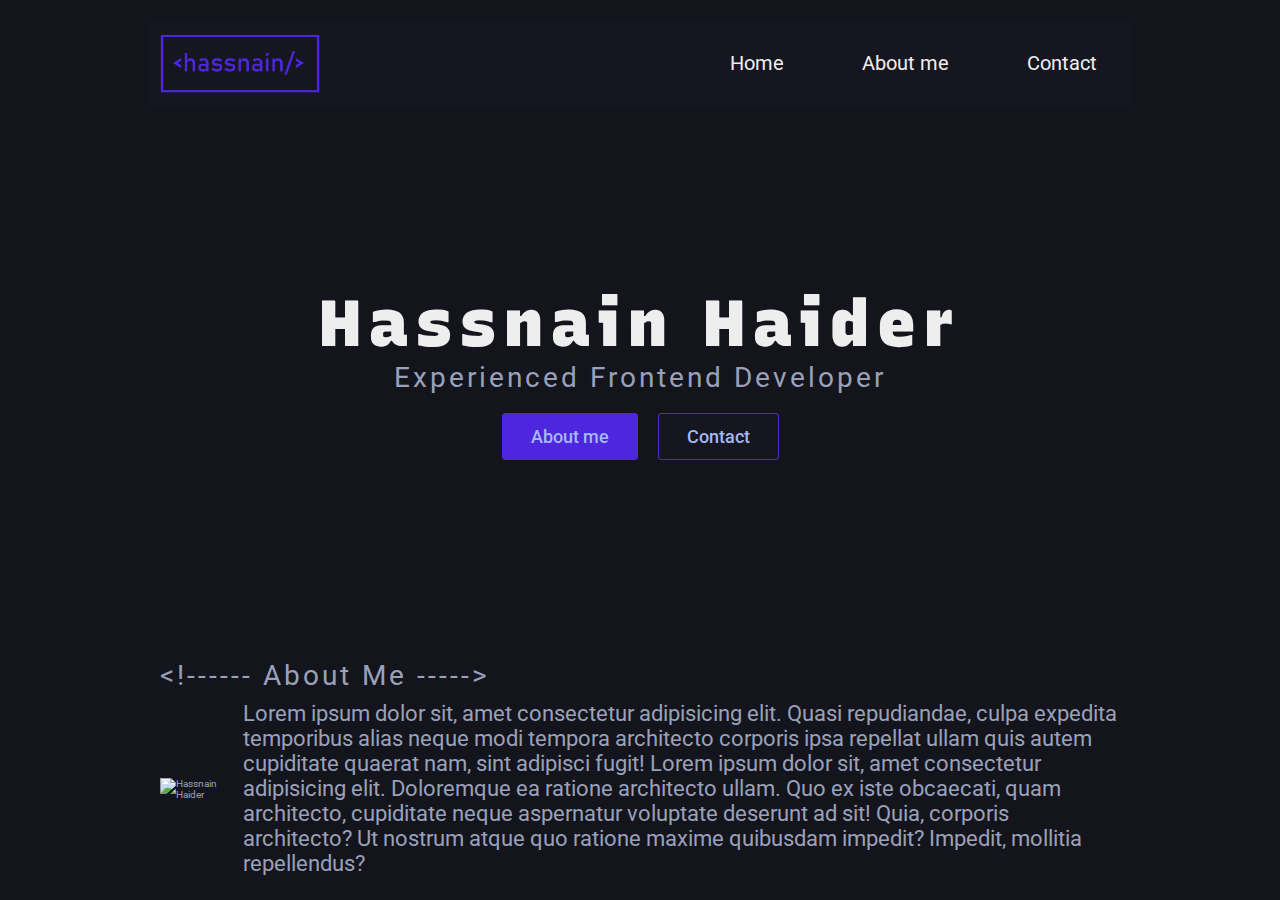
==== index.html @ abb0ea22 "Update index.html" ====
<!DOCTYPE html>
<html lang="en">
  <head>
    <meta charset="UTF-8" />
    <meta name="viewport" content="width=device-width, initial-scale=1.0" />
    <title>Hassnain Haider - Frontend Developer</title>
    <link rel="icon" type="image/x-icon" href="assets/img/favicon.ico" />
    <!-- CSS -->
    <link rel="stylesheet" href="assets/css/style.css" />
  </head>
  <body>
    <!-- Mobile Menu -->
    <div class="menu-btn">
      <span class="menu-btn-icon">&nbsp;</span>
    </div>
    <!-- Mobile Menu /-->

    <!-- Navigation -->
    <div class="navbar">
      <div class="nav-container">
        <img
          src="assets/img/logo.png"
          class="drag-none"
          alt="Hassnain"
          width="160"
        />

        <ul class="menu-items">
          <li class="menu-item">
            <a href="#"
              ><span class="hover-effect"><</span> Home
              <span class="hover-effect">/></span></a
            >
          </li>
          <li class="menu-item">
            <a href="#"
              ><span class="hover-effect"><</span> About me
              <span class="hover-effect">/></span></a
            >
          </li>
          <li class="menu-item">
            <a href="#"
              ><span class="hover-effect"><</span> Contact
              <span class="hover-effect">/></span></a
            >
          </li>
        </ul>
      </div>
    </div>
    <!-- Navigation /-->

    <!-- Home -->
    <section class="home-section container" id="home">
      <h1>Hassnain Haider</h1>
      <h3>Experienced Frontend Developer</h3>
      <div class="flex">
        <a href="#" class="btn">About me</a>
        <a href="#" class="btn btn-outline">Contact</a>
      </div>
    </section>
    <!-- Home /-->

    <!-- About Me -->
    <section class="about-section" id="about">
      <div class="container">
        <h3 class="comment">
          <<span>!-</span>----- About Me -----<span>></span>
        </h3>
        <div class="flex flex-m">
          <img
            src="assets/img/hassnain.png"
            class="drag-none"
            alt="Hassnain Haider"
            width="480"
          />

          <div class="about-text">
            <p class="section-text">
              Lorem ipsum dolor sit, amet consectetur adipisicing elit. Quasi
              repudiandae, culpa expedita temporibus alias neque modi tempora
              architecto corporis ipsa repellat ullam quis autem cupiditate
              quaerat nam, sint adipisci fugit! Lorem ipsum dolor sit, amet
              consectetur adipisicing elit. Doloremque ea ratione architecto
              ullam. Quo ex iste obcaecati, quam architecto, cupiditate neque
              aspernatur voluptate deserunt ad sit! Quia, corporis architecto?
              Ut nostrum atque quo ratione maxime quibusdam impedit? Impedit,
              mollitia repellendus?
            </p>
          </div>
        </div>
      </div>
    </section>
    <!-- About Me /-->

    <!-- Jquery -->
    <script
      src="https://code.jquery.com/jquery-3.6.4.slim.js"
      integrity="sha256-dWvV84T6BhzO4vG6gWhsWVKVoa4lVmLnpBOZh/CAHU4="
      crossorigin="anonymous"
    ></script>

    <!-- JS -->
    <script src="assets/js/script.js"></script>
  </body>
</html>
---- assets/css/style.css ----
@import url("https://fonts.googleapis.com/css2?family=Recursive:wght@900&family=Roboto:ital,wght@0,300;0,400;0,700;1,400&display=swap");

*,
*::after,
*::before {
  margin: 0;
  padding: 0;
  box-sizing: border-box;
}

html {
  font-size: 10px;
}

body {
  background: #14141c;
  font-family: "Roboto", sans-serif;
  color: #99a1ba;
}

/* Typography */
h1 {
  font-family: "Recursive", sans-serif;
  font-size: 6.5rem;
  font-weight: 900;
  letter-spacing: 8px;
  color: #eee;
  line-height: 6rem;
}

h3 {
  font-size: 2.8rem;
  letter-spacing: 3px;
  font-weight: 400;
  line-height: 5rem;
}

.section-text {
  font-size: 2.2rem;
}

/* Navbar */

.navbar {
  padding: 2rem;
  width: 100%;
  color: #99a1ba;
  position: fixed;
  top: 0;
  left: 0;
}

.nav-container {
  background: #161620;
  max-width: 98rem;
  margin: 0 auto;
  display: flex;
  justify-content: space-between;
  padding: 1rem;
  border-radius: 5px;
}

.menu-items {
  list-style: none;
  display: flex;
  align-items: center;
  justify-content: center;
  font-size: 2rem;
}

.menu-item {
  margin: 0 2rem;
}

.menu-item:last-of-type {
  margin-right: 0;
}

.menu-item a {
  text-decoration: none;
  color: #eee;
  transition: 0.1s linear;
}

.hover-effect {
  opacity: 0;
  visibility: hidden;
  transition: 0.2s linear;
  color: #4e26e0;
}

.menu-item:hover .hover-effect,
.menu-item:focus .hover-effect,
.menu-item:active .hover-effect {
  opacity: 1;
  visibility: visible;
}

.menu-item:hover a,
.menu-item:focus a,
.menu-item:active a {
  color: #a5b9f5;
}

/* Home */
.home-section {
  min-height: 60vh;
  display: flex;
  flex-direction: column;
  align-items: center;
  justify-content: center;
  margin-top: 10rem !important;
}

/* Buttons */
.btn {
  text-decoration: none;
  font-size: 1.8rem;
  padding: 1.2rem 2.8rem;
  border: 1px solid #4e26e0;
  background: #4e26e0;
  margin: 1rem;
  color: #a5b9f5;
  border-radius: 3px;
  font-weight: 500;
  transition: 0.4s ease;
}

.btn:hover,
.btn:active,
.btn:focus {
  background: #3d1db2;
  border: 1px solid #3d1db2;
  color: #eee;
}

.btn-outline {
  background: #161620;
}

/* Utility */

.drag-none {
  -webkit-user-drag: none;
}

.container {
  max-width: 98rem;
  margin: 0 auto;
  padding: 0 1rem;
}

.flex {
  display: flex;
  align-items: center;
}

/* Responsiveness */

@media (max-width: 768px) {
  .navbar {
    padding: 0;
  }

  .nav-container {
    flex-direction: column;
    height: 80vh;
    background: #161620;
    padding: 30px 0;
    border: 1px solid #4e26e0;
    border-bottom-left-radius: 20px;
    border-bottom-right-radius: 20px;
    width: 95%;
    margin: 0 auto;
    border-top-color: transparent;
    transition: 0.5s ease;
    transform: translateY(-1300px);
    align-items: center;
    justify-content: start;
  }

  .menu-items {
    flex-direction: column;
  }

  .menu-item {
    margin: 3rem 0;
  }

  .menu-btn {
    display: block;
    background-color: #4e26e0;
    height: 45px;
    width: 45px;
    position: fixed;
    top: 22px;
    right: 40px;
    z-index: 2222;
    border-radius: 50%;
    box-shadow: 0 1rem 3rem rgba(0, 0, 0, 0.1);
    text-align: center;
    cursor: pointer;
  }

  .menu-btn-icon,
  .menu-btn-icon::after,
  .menu-btn-icon::before {
    width: 25px;
    height: 2px;
    background-color: #99a1ba;
    display: inline-block;
    transition: all 0.2s;
  }

  .menu-btn-icon {
    position: relative;
    margin-top: 22px;
  }

  .menu-btn-icon::after,
  .menu-btn-icon::before {
    position: absolute;
    content: "";
    left: 0;
  }

  .menu-btn-icon::before {
    top: 0.8rem;
  }

  .menu-btn-icon::after {
    top: -0.8rem;
  }

  .menu-btn.active .menu-btn-icon {
    background-color: transparent;
  }

  .menu-btn.active .menu-btn-icon::after {
    transform: rotate(-135deg);
    top: 0;
  }

  .menu-btn.active .menu-btn-icon::before {
    transform: rotate(135deg);
    top: 0;
  }

  .nav-container.mobile {
    transform: translateY(0);
  }

  .home-section {
    text-align: center;
  }
}
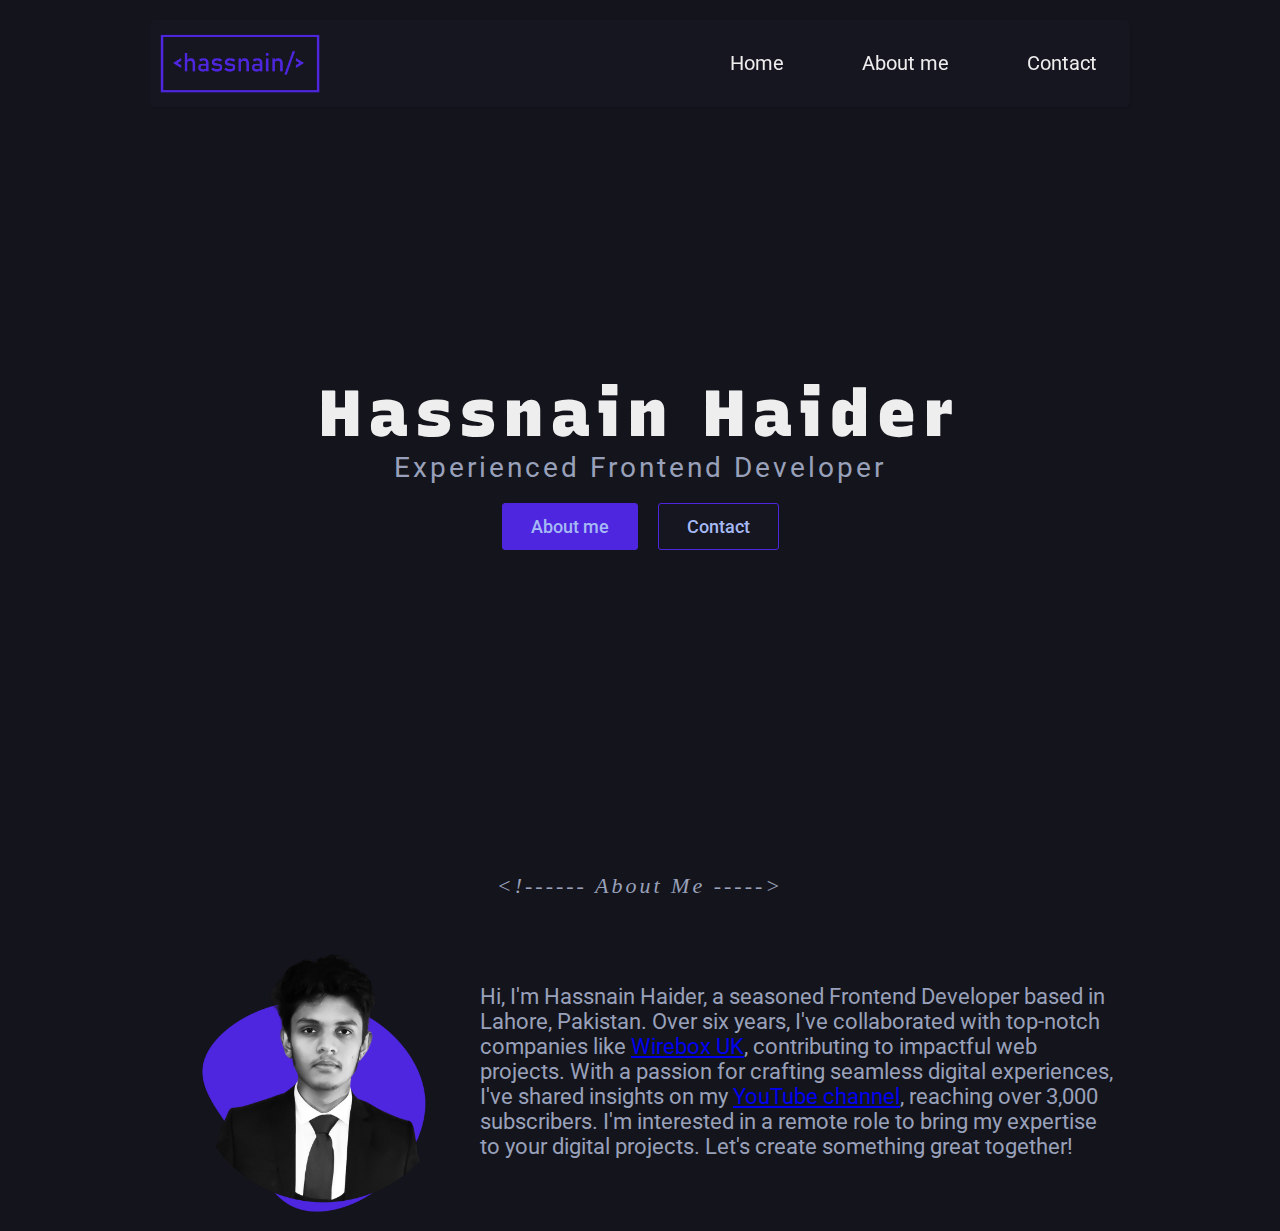
==== commit c25fe0a5: "Update index.html" ====
--- a/index.html
+++ b/index.html
@@ -33,7 +33,7 @@
             >
           </li>
           <li class="menu-item">
-            <a href="#"
+            <a href="#about"
               ><span class="hover-effect"><</span> About me
               <span class="hover-effect">/></span></a
             >
@@ -54,7 +54,7 @@
       <h1>Hassnain Haider</h1>
       <h3>Experienced Frontend Developer</h3>
       <div class="flex">
-        <a href="#" class="btn">About me</a>
+        <a href="#about" class="btn">About me</a>
         <a href="#" class="btn btn-outline">Contact</a>
       </div>
     </section>
@@ -71,20 +71,23 @@
             src="assets/img/hassnain.png"
             class="drag-none"
             alt="Hassnain Haider"
-            width="480"
+            width="320"
           />
 
           <div class="about-text">
-            <p class="section-text">
-              Lorem ipsum dolor sit, amet consectetur adipisicing elit. Quasi
-              repudiandae, culpa expedita temporibus alias neque modi tempora
-              architecto corporis ipsa repellat ullam quis autem cupiditate
-              quaerat nam, sint adipisci fugit! Lorem ipsum dolor sit, amet
-              consectetur adipisicing elit. Doloremque ea ratione architecto
-              ullam. Quo ex iste obcaecati, quam architecto, cupiditate neque
-              aspernatur voluptate deserunt ad sit! Quia, corporis architecto?
-              Ut nostrum atque quo ratione maxime quibusdam impedit? Impedit,
-              mollitia repellendus?
+            <p class="section-text mt-5">
+              Hi, I'm Hassnain Haider, a seasoned Frontend Developer based in
+              Lahore, Pakistan. Over six years, I've collaborated with top-notch
+              companies like
+              <a href="https://wirebox.co.uk" target="_blank" class="btn-link"
+                >Wirebox UK</a
+              >, contributing to impactful web projects. With a passion for
+              crafting seamless digital experiences, I've shared insights on my
+              <a href="https://bit.ly/40OFZAs" target="_blank" class="btn-link"
+                >YouTube channel</a
+              >, reaching over 3,000 subscribers. I'm interested in a remote
+              role to bring my expertise to your digital projects. Let's create
+              something great together!
             </p>
           </div>
         </div>
--- a/assets/css/style.css
+++ b/assets/css/style.css
@@ -16,6 +16,43 @@
   background: #14141c;
   font-family: "Roboto", sans-serif;
   color: #99a1ba;
+}
+
+/* Customize the scrollbar */
+::-webkit-scrollbar {
+  width: 14px;
+}
+
+::-webkit-scrollbar-thumb:hover {
+  background: #4e26e0;
+}
+
+::-webkit-scrollbar-thumb:active {
+  background: #3616ac;
+}
+
+::-webkit-scrollbar-track {
+  background: #161620;
+}
+
+::-webkit-scrollbar-thumb {
+  background: #3d1db2;
+  border-radius: 6px;
+}
+
+::-webkit-scrollbar-corner {
+  background: #161620;
+}
+
+/* Change the color of highlighted text */
+::selection {
+  background-color: #3616ac;
+  color: #eee;
+}
+
+::-moz-selection {
+  background-color: #3616ac;
+  color: #eee;
 }
 
 /* Typography */
@@ -58,6 +95,7 @@
   justify-content: space-between;
   padding: 1rem;
   border-radius: 5px;
+  box-shadow: 1px 1px 2px rgba(0, 0, 0, 0.1);
 }
 
 .menu-items {
@@ -104,7 +142,7 @@
 
 /* Home */
 .home-section {
-  min-height: 60vh;
+  min-height: 80vh;
   display: flex;
   flex-direction: column;
   align-items: center;
@@ -138,6 +176,24 @@
   background: #161620;
 }
 
+/* About me */
+.about-section {
+  margin-top: 3rem;
+}
+
+.comment {
+  text-align: center;
+  font-size: 2.2rem;
+  transition: 0.1s linear;
+  font-style: italic;
+  font-family: cursive;
+}
+
+.comment:hover,
+.comment:focus {
+  color: #3d1db2;
+}
+
 /* Utility */
 
 .drag-none {
@@ -158,8 +214,13 @@
 /* Responsiveness */
 
 @media (max-width: 768px) {
+  html {
+    font-size: 8px;
+  }
+
   .navbar {
     padding: 0;
+    top: -140px;
   }
 
   .nav-container {
@@ -194,7 +255,7 @@
     width: 45px;
     position: fixed;
     top: 22px;
-    right: 40px;
+    right: 20px;
     z-index: 2222;
     border-radius: 50%;
     box-shadow: 0 1rem 3rem rgba(0, 0, 0, 0.1);
@@ -247,10 +308,22 @@
   }
 
   .nav-container.mobile {
-    transform: translateY(0);
+    transform: translateY(140px);
   }
 
   .home-section {
     text-align: center;
   }
-}
+
+  .flex-m {
+    flex-direction: column;
+  }
+
+  .drag-none {
+    max-width: 100%;
+  }
+
+  .section-text {
+    text-align: center;
+  }
+}
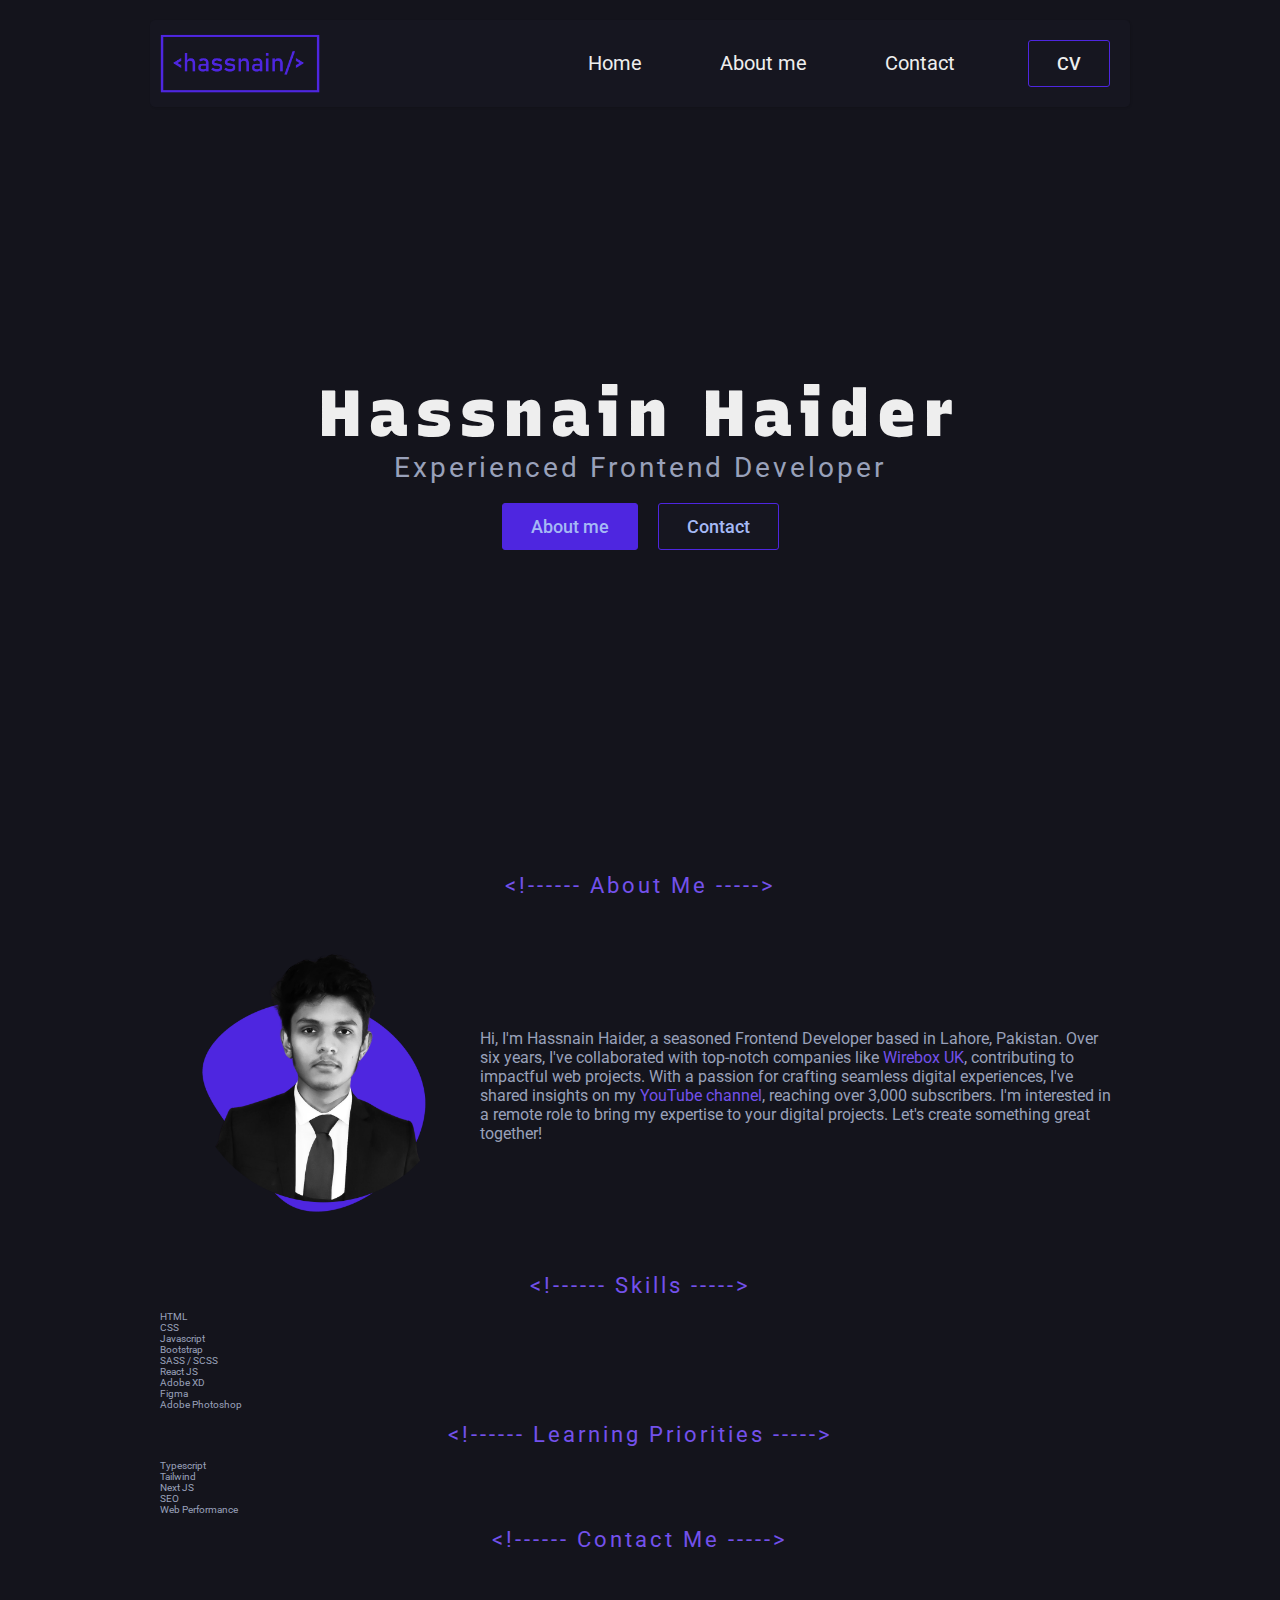
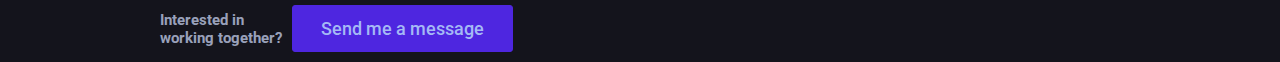
==== commit 1337ea96: "Update index.html" ====
--- a/index.html
+++ b/index.html
@@ -39,10 +39,14 @@
             >
           </li>
           <li class="menu-item">
-            <a href="#"
+            <a href="#contact"
               ><span class="hover-effect"><</span> Contact
               <span class="hover-effect">/></span></a
             >
+          </li>
+
+          <li class="menu-item">
+            <a href="#" class="btn btn-outline">CV</a>
           </li>
         </ul>
       </div>
@@ -55,7 +59,7 @@
       <h3>Experienced Frontend Developer</h3>
       <div class="flex">
         <a href="#about" class="btn">About me</a>
-        <a href="#" class="btn btn-outline">Contact</a>
+        <a href="#contact" class="btn btn-outline">Contact</a>
       </div>
     </section>
     <!-- Home /-->
@@ -91,9 +95,102 @@
             </p>
           </div>
         </div>
+
+        <!-- Skills -->
+        <h3 class="comment mt-5">
+          <<span>!-</span>----- Skills -----<span>></span>
+        </h3>
+
+        <div class="skills">
+          <div class="skill">
+            <span class="skill-name">HTML</span>
+            <span class="skill-level" style="--level: 100%">&nbsp;</span>
+          </div>
+          <div class="skill">
+            <span class="skill-name">CSS</span>
+            <span class="skill-level" style="--level: 93%">&nbsp;</span>
+          </div>
+          <div class="skill">
+            <span class="skill-name">Javascript</span>
+            <span class="skill-level" style="--level: 75%">&nbsp;</span>
+          </div>
+          <div class="skill">
+            <span class="skill-name">Bootstrap</span>
+            <span class="skill-level" style="--level: 100%">&nbsp;</span>
+          </div>
+          <div class="skill">
+            <span class="skill-name">SASS / SCSS</span>
+            <span class="skill-level" style="--level: 90%">&nbsp;</span>
+          </div>
+          <div class="skill">
+            <span class="skill-name">React JS</span>
+            <span class="skill-level" style="--level: 60%">&nbsp;</span>
+          </div>
+          <div class="skill">
+            <span class="skill-name">Adobe XD</span>
+            <span class="skill-level" style="--level: 70%">&nbsp;</span>
+          </div>
+          <div class="skill">
+            <span class="skill-name">Figma</span>
+            <span class="skill-level" style="--level: 85%">&nbsp;</span>
+          </div>
+          <div class="skill">
+            <span class="skill-name">Adobe Photoshop</span>
+            <span class="skill-level" style="--level: 100%">&nbsp;</span>
+          </div>
+        </div>
+        <!-- Skills /-->
+
+        <!-- Learning Priorities -->
+        <h3 class="comment">
+          <<span>!-</span>----- Learning Priorities -----<span>></span>
+        </h3>
+
+        <div class="skills">
+          <div class="skill">
+            <span class="skill-name">Typescript</span>
+            <span class="skill-level" style="--level: 20%">&nbsp;</span>
+          </div>
+          <div class="skill">
+            <span class="skill-name">Tailwind</span>
+            <span class="skill-level" style="--level: 40%">&nbsp;</span>
+          </div>
+          <div class="skill">
+            <span class="skill-name">Next JS</span>
+            <span class="skill-level" style="--level: 10%">&nbsp;</span>
+          </div>
+          <div class="skill">
+            <span class="skill-name">SEO</span>
+            <span class="skill-level" style="--level: 65%">&nbsp;</span>
+          </div>
+          <div class="skill">
+            <span class="skill-name">Web Performance</span>
+            <span class="skill-level" style="--level: 70%">&nbsp;</span>
+          </div>
+        </div>
+        <!-- Learning Priorities /-->
       </div>
     </section>
     <!-- About Me /-->
+
+    <!-- Contact -->
+    <section class="contact-section" id="contact">
+      <div class="container">
+        <h3 class="comment">
+          <<span>!-</span>----- Contact Me -----<span>></span>
+        </h3>
+
+        <div class="flex flex-m flex-sb mt-5">
+          <h2>
+            Interested in <br />
+            working together?
+          </h2>
+
+          <a href="mailto:hello@hass-nain.com" class="btn">Send me a message</a>
+        </div>
+      </div>
+    </section>
+    <!-- Contact /-->
 
     <!-- Jquery -->
     <script
--- a/assets/css/style.css
+++ b/assets/css/style.css
@@ -10,6 +10,7 @@
 
 html {
   font-size: 10px;
+  scroll-behavior: smooth;
 }
 
 body {
@@ -73,7 +74,7 @@
 }
 
 .section-text {
-  font-size: 2.2rem;
+  font-size: 1.6rem;
 }
 
 /* Navbar */
@@ -85,6 +86,7 @@
   position: fixed;
   top: 0;
   left: 0;
+  background: #14141c;
 }
 
 .nav-container {
@@ -176,6 +178,20 @@
   background: #161620;
 }
 
+.btn-link {
+  text-decoration: none;
+  color: #7351eb;
+  cursor: pointer;
+  transition: 0.3s linear;
+}
+
+.btn-link:hover,
+.btn-link:focus,
+.btn-link:active {
+  background: #3616ac;
+  color: #a5b9f5;
+}
+
 /* About me */
 .about-section {
   margin-top: 3rem;
@@ -184,14 +200,7 @@
 .comment {
   text-align: center;
   font-size: 2.2rem;
-  transition: 0.1s linear;
-  font-style: italic;
-  font-family: cursive;
-}
-
-.comment:hover,
-.comment:focus {
-  color: #3d1db2;
+  color: #7351eb;
 }
 
 /* Utility */
@@ -211,6 +220,10 @@
   align-items: center;
 }
 
+.mt-5 {
+  margin-top: 3rem;
+}
+
 /* Responsiveness */
 
 @media (max-width: 768px) {
@@ -220,7 +233,7 @@
 
   .navbar {
     padding: 0;
-    top: -140px;
+    top: -650px;
   }
 
   .nav-container {
@@ -308,7 +321,7 @@
   }
 
   .nav-container.mobile {
-    transform: translateY(140px);
+    transform: translateY(650px);
   }
 
   .home-section {
@@ -327,3 +340,15 @@
     text-align: center;
   }
 }
+
+@media (max-width: 370px) {
+  html {
+    font-size: 7px;
+  }
+}
+
+@media (max-width: 275px) {
+  html {
+    font-size: 6px;
+  }
+}
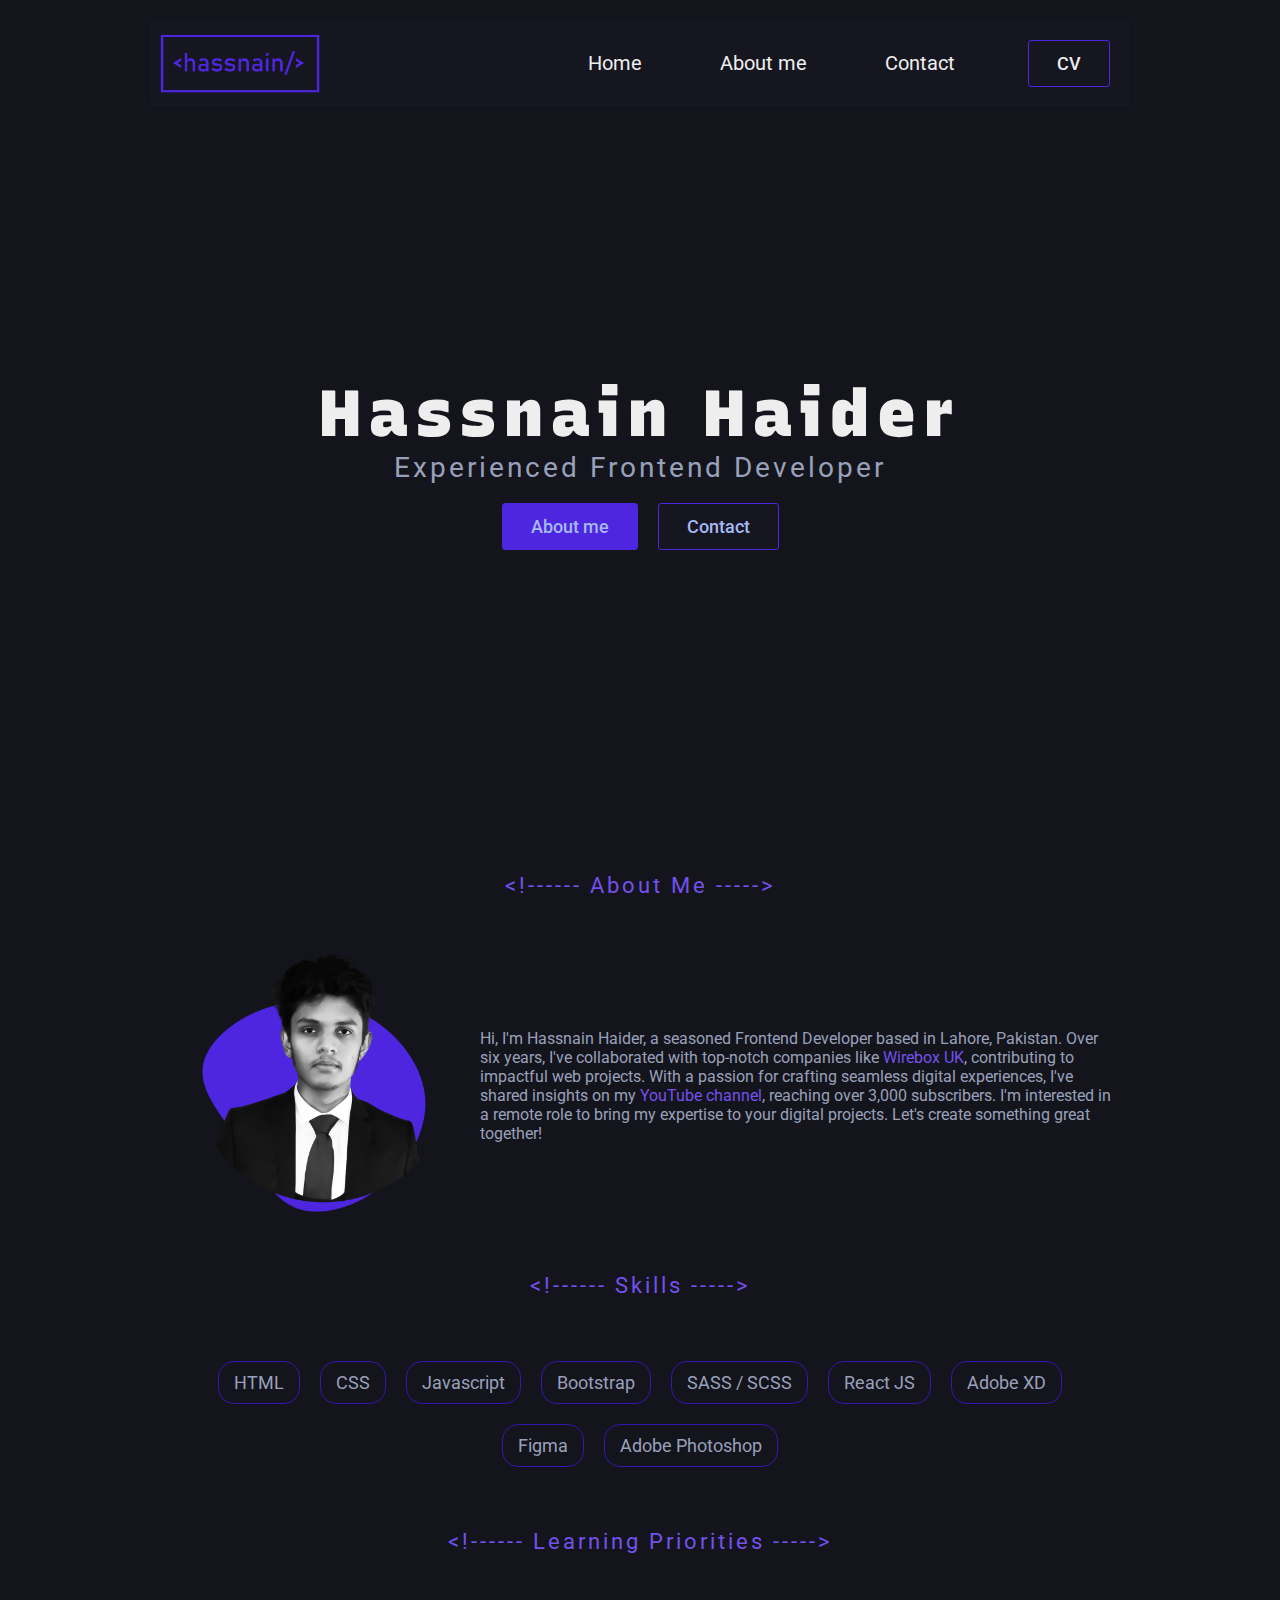
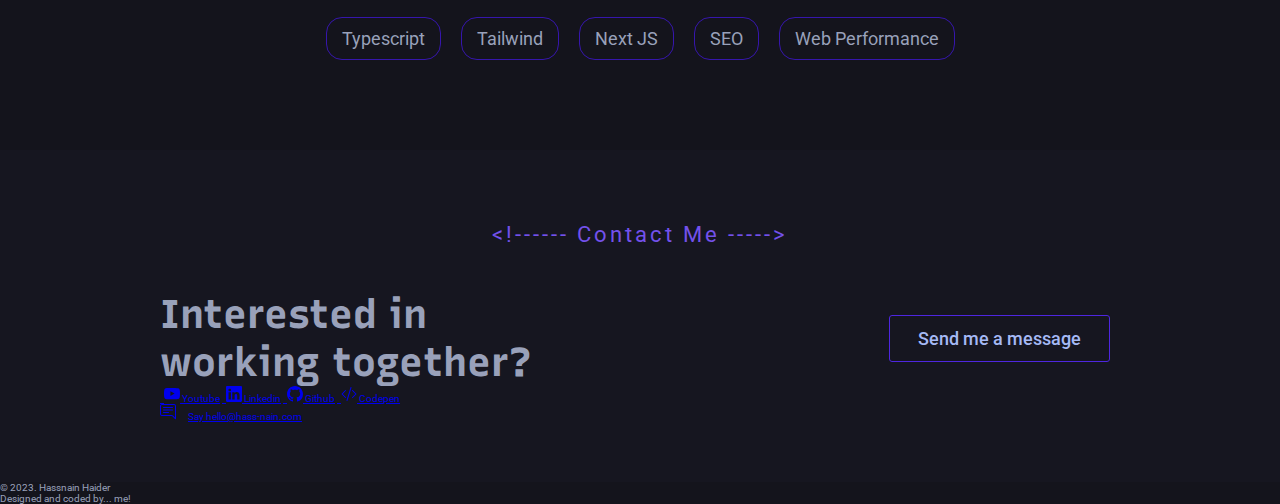
==== commit c45b3b2a: "Update index.html" ====
--- a/index.html
+++ b/index.html
@@ -3,6 +3,11 @@
   <head>
     <meta charset="UTF-8" />
     <meta name="viewport" content="width=device-width, initial-scale=1.0" />
+    <meta
+      name="description"
+      content="Experienced Frontend Developer - Hassnain Haider. Crafting seamless digital experiences for over six years."
+    />
+
     <title>Hassnain Haider - Frontend Developer</title>
     <link rel="icon" type="image/x-icon" href="assets/img/favicon.ico" />
     <!-- CSS -->
@@ -186,12 +191,138 @@
             working together?
           </h2>
 
-          <a href="mailto:hello@hass-nain.com" class="btn">Send me a message</a>
-        </div>
+          <a href="mailto:hello@hass-nain.com" class="btn btn-outline"
+            >Send me a message</a
+          >
+        </div>
+
+        <div class="social">
+          <a href="https://bit.ly/40OFZAs" target="_blank" class="social-link">
+            <span class="link-effect">&nbsp;</span>
+            <span class="link-title"
+              ><i>
+                <svg
+                  xmlns="http://www.w3.org/2000/svg"
+                  width="16"
+                  height="16"
+                  fill="currentColor"
+                  class="bi bi-youtube"
+                  viewBox="0 0 16 16"
+                >
+                  <path
+                    d="M8.051 1.999h.089c.822.003 4.987.033 6.11.335a2.01 2.01 0 0 1 1.415 1.42c.101.38.172.883.22 1.402l.01.104.022.26.008.104c.065.914.073 1.77.074 1.957v.075c-.001.194-.01 1.108-.082 2.06l-.008.105-.009.104c-.05.572-.124 1.14-.235 1.558a2.007 2.007 0 0 1-1.415 1.42c-1.16.312-5.569.334-6.18.335h-.142c-.309 0-1.587-.006-2.927-.052l-.17-.006-.087-.004-.171-.007-.171-.007c-1.11-.049-2.167-.128-2.654-.26a2.007 2.007 0 0 1-1.415-1.419c-.111-.417-.185-.986-.235-1.558L.09 9.82l-.008-.104A31.4 31.4 0 0 1 0 7.68v-.123c.002-.215.01-.958.064-1.778l.007-.103.003-.052.008-.104.022-.26.01-.104c.048-.519.119-1.023.22-1.402a2.007 2.007 0 0 1 1.415-1.42c.487-.13 1.544-.21 2.654-.26l.17-.007.172-.006.086-.003.171-.007A99.788 99.788 0 0 1 7.858 2h.193zM6.4 5.209v4.818l4.157-2.408z"
+                  />
+                </svg> </i
+              >Youtube</span
+            ></a
+          >
+
+          <a
+            href="https://www.linkedin.com/in/hassnainhaider/"
+            target="_blank"
+            class="social-link"
+          >
+            <span class="link-effect">&nbsp;</span>
+            <span class="link-title">
+              <i>
+                <svg
+                  xmlns="http://www.w3.org/2000/svg"
+                  width="16"
+                  height="16"
+                  fill="currentColor"
+                  class="bi bi-linkedin"
+                  viewBox="0 0 16 16"
+                >
+                  <path
+                    d="M0 1.146C0 .513.526 0 1.175 0h13.65C15.474 0 16 .513 16 1.146v13.708c0 .633-.526 1.146-1.175 1.146H1.175C.526 16 0 15.487 0 14.854V1.146zm4.943 12.248V6.169H2.542v7.225h2.401m-1.2-8.212c.837 0 1.358-.554 1.358-1.248-.015-.709-.52-1.248-1.342-1.248-.822 0-1.359.54-1.359 1.248 0 .694.521 1.248 1.327 1.248h.016zm4.908 8.212V9.359c0-.216.016-.432.08-.586.173-.431.568-.878 1.232-.878.869 0 1.216.662 1.216 1.634v3.865h2.401V9.25c0-2.22-1.184-3.252-2.764-3.252-1.274 0-1.845.7-2.165 1.193v.025h-.016a5.54 5.54 0 0 1 .016-.025V6.169h-2.4c.03.678 0 7.225 0 7.225h2.4"
+                  />
+                </svg> </i
+              >Linkedin</span
+            ></a
+          >
+
+          <a
+            href="https://github.com/programmercloud"
+            target="_blank"
+            class="social-link"
+          >
+            <span class="link-effect">&nbsp;</span>
+            <span class="link-title">
+              <i>
+                <svg
+                  xmlns="http://www.w3.org/2000/svg"
+                  width="16"
+                  height="16"
+                  fill="currentColor"
+                  class="bi bi-github"
+                  viewBox="0 0 16 16"
+                >
+                  <path
+                    d="M8 0C3.58 0 0 3.58 0 8c0 3.54 2.29 6.53 5.47 7.59.4.07.55-.17.55-.38 0-.19-.01-.82-.01-1.49-2.01.37-2.53-.49-2.69-.94-.09-.23-.48-.94-.82-1.13-.28-.15-.68-.52-.01-.53.63-.01 1.08.58 1.23.82.72 1.21 1.87.87 2.33.66.07-.52.28-.87.51-1.07-1.78-.2-3.64-.89-3.64-3.95 0-.87.31-1.59.82-2.15-.08-.2-.36-1.02.08-2.12 0 0 .67-.21 2.2.82.64-.18 1.32-.27 2-.27.68 0 1.36.09 2 .27 1.53-1.04 2.2-.82 2.2-.82.44 1.1.16 1.92.08 2.12.51.56.82 1.27.82 2.15 0 3.07-1.87 3.75-3.65 3.95.29.25.54.73.54 1.48 0 1.07-.01 1.93-.01 2.2 0 .21.15.46.55.38A8.012 8.012 0 0 0 16 8c0-4.42-3.58-8-8-8"
+                  />
+                </svg> </i
+              >Github</span
+            ></a
+          >
+
+          <a
+            href="https://codepen.io/programmercloud"
+            target="_blank"
+            class="social-link"
+          >
+            <span class="link-effect">&nbsp;</span>
+            <span class="link-title">
+              <i>
+                <svg
+                  xmlns="http://www.w3.org/2000/svg"
+                  width="16"
+                  height="16"
+                  fill="currentColor"
+                  class="bi bi-code-slash"
+                  viewBox="0 0 16 16"
+                >
+                  <path
+                    d="M10.478 1.647a.5.5 0 1 0-.956-.294l-4 13a.5.5 0 0 0 .956.294l4-13zM4.854 4.146a.5.5 0 0 1 0 .708L1.707 8l3.147 3.146a.5.5 0 0 1-.708.708l-3.5-3.5a.5.5 0 0 1 0-.708l3.5-3.5a.5.5 0 0 1 .708 0zm6.292 0a.5.5 0 0 0 0 .708L14.293 8l-3.147 3.146a.5.5 0 0 0 .708.708l3.5-3.5a.5.5 0 0 0 0-.708l-3.5-3.5a.5.5 0 0 0-.708 0z"
+                  />
+                </svg> </i
+              >Codepen</span
+            ></a
+          >
+        </div>
+
+        <a href="mailto:hello@hass-nain.com" class="social-link">
+          <span class="link-title">
+            <i style="margin-right: 12px">
+              <svg
+                xmlns="http://www.w3.org/2000/svg"
+                width="16"
+                height="16"
+                fill="currentColor"
+                class="bi bi-chat-right-text"
+                viewBox="0 0 16 16"
+              >
+                <path
+                  d="M2 1a1 1 0 0 0-1 1v8a1 1 0 0 0 1 1h9.586a2 2 0 0 1 1.414.586l2 2V2a1 1 0 0 0-1-1zm12-1a2 2 0 0 1 2 2v12.793a.5.5 0 0 1-.854.353l-2.853-2.853a1 1 0 0 0-.707-.293H2a2 2 0 0 1-2-2V2a2 2 0 0 1 2-2z"
+                />
+                <path
+                  d="M3 3.5a.5.5 0 0 1 .5-.5h9a.5.5 0 0 1 0 1h-9a.5.5 0 0 1-.5-.5M3 6a.5.5 0 0 1 .5-.5h9a.5.5 0 0 1 0 1h-9A.5.5 0 0 1 3 6m0 2.5a.5.5 0 0 1 .5-.5h5a.5.5 0 0 1 0 1h-5a.5.5 0 0 1-.5-.5"
+                /></svg></i
+            >Say <span class="mail">hello@hass-nain.com</span></span
+          ></a
+        >
       </div>
     </section>
+
     <!-- Contact /-->
 
+    <!-- Footer -->
+    <div class="footer">
+      <div class="footer-inner">
+        <p>&copy; 2023. Hassnain Haider</p>
+        <p>Designed and coded by... <span>me!</span></p>
+      </div>
+    </div>
+    <!-- Footer /-->
     <!-- Jquery -->
     <script
       src="https://code.jquery.com/jquery-3.6.4.slim.js"
--- a/assets/css/style.css
+++ b/assets/css/style.css
@@ -17,6 +17,7 @@
   background: #14141c;
   font-family: "Roboto", sans-serif;
   color: #99a1ba;
+  overflow-x: hidden;
 }
 
 /* Customize the scrollbar */
@@ -66,6 +67,11 @@
   line-height: 6rem;
 }
 
+h2 {
+  font-size: 4rem;
+  font-family: "Recursive", sans-serif;
+}
+
 h3 {
   font-size: 2.8rem;
   letter-spacing: 3px;
@@ -87,6 +93,7 @@
   top: 0;
   left: 0;
   background: #14141c;
+  z-index: 33;
 }
 
 .nav-container {
@@ -195,6 +202,7 @@
 /* About me */
 .about-section {
   margin-top: 3rem;
+  padding-bottom: 4rem;
 }
 
 .comment {
@@ -203,6 +211,62 @@
   color: #7351eb;
 }
 
+/* SKills */
+
+.skills {
+  margin: 4rem 0;
+  display: flex;
+  align-items: center;
+  justify-content: center;
+  flex-wrap: wrap;
+}
+
+.skill {
+  font-size: 1.8rem;
+  border: 1px solid #3616ac;
+  text-align: center;
+  padding: 1rem 1.5rem;
+  cursor: pointer;
+  border-radius: 16px;
+  margin: 1rem;
+  position: relative;
+  overflow: hidden;
+}
+
+.skill-level {
+  content: "";
+  position: absolute;
+  top: 0;
+  left: -10rem;
+  width: var(--level);
+  height: 100%;
+  background: #3616ac;
+  opacity: 0;
+  transition: 350ms left linear;
+  z-index: 1;
+}
+
+.skill-name {
+  position: relative;
+  z-index: 2;
+}
+
+.skill:hover .skill-level {
+  left: 0;
+  opacity: 1;
+}
+
+.skill:hover {
+  color: #fff;
+}
+
+/* Contact */
+
+.contact-section {
+  background: #161620;
+  padding: 6rem 0;
+}
+
 /* Utility */
 
 .drag-none {
@@ -218,6 +282,10 @@
 .flex {
   display: flex;
   align-items: center;
+}
+
+.flex-sb {
+  justify-content: space-between;
 }
 
 .mt-5 {
@@ -321,7 +389,7 @@
   }
 
   .nav-container.mobile {
-    transform: translateY(650px);
+    transform: translateY(645px);
   }
 
   .home-section {
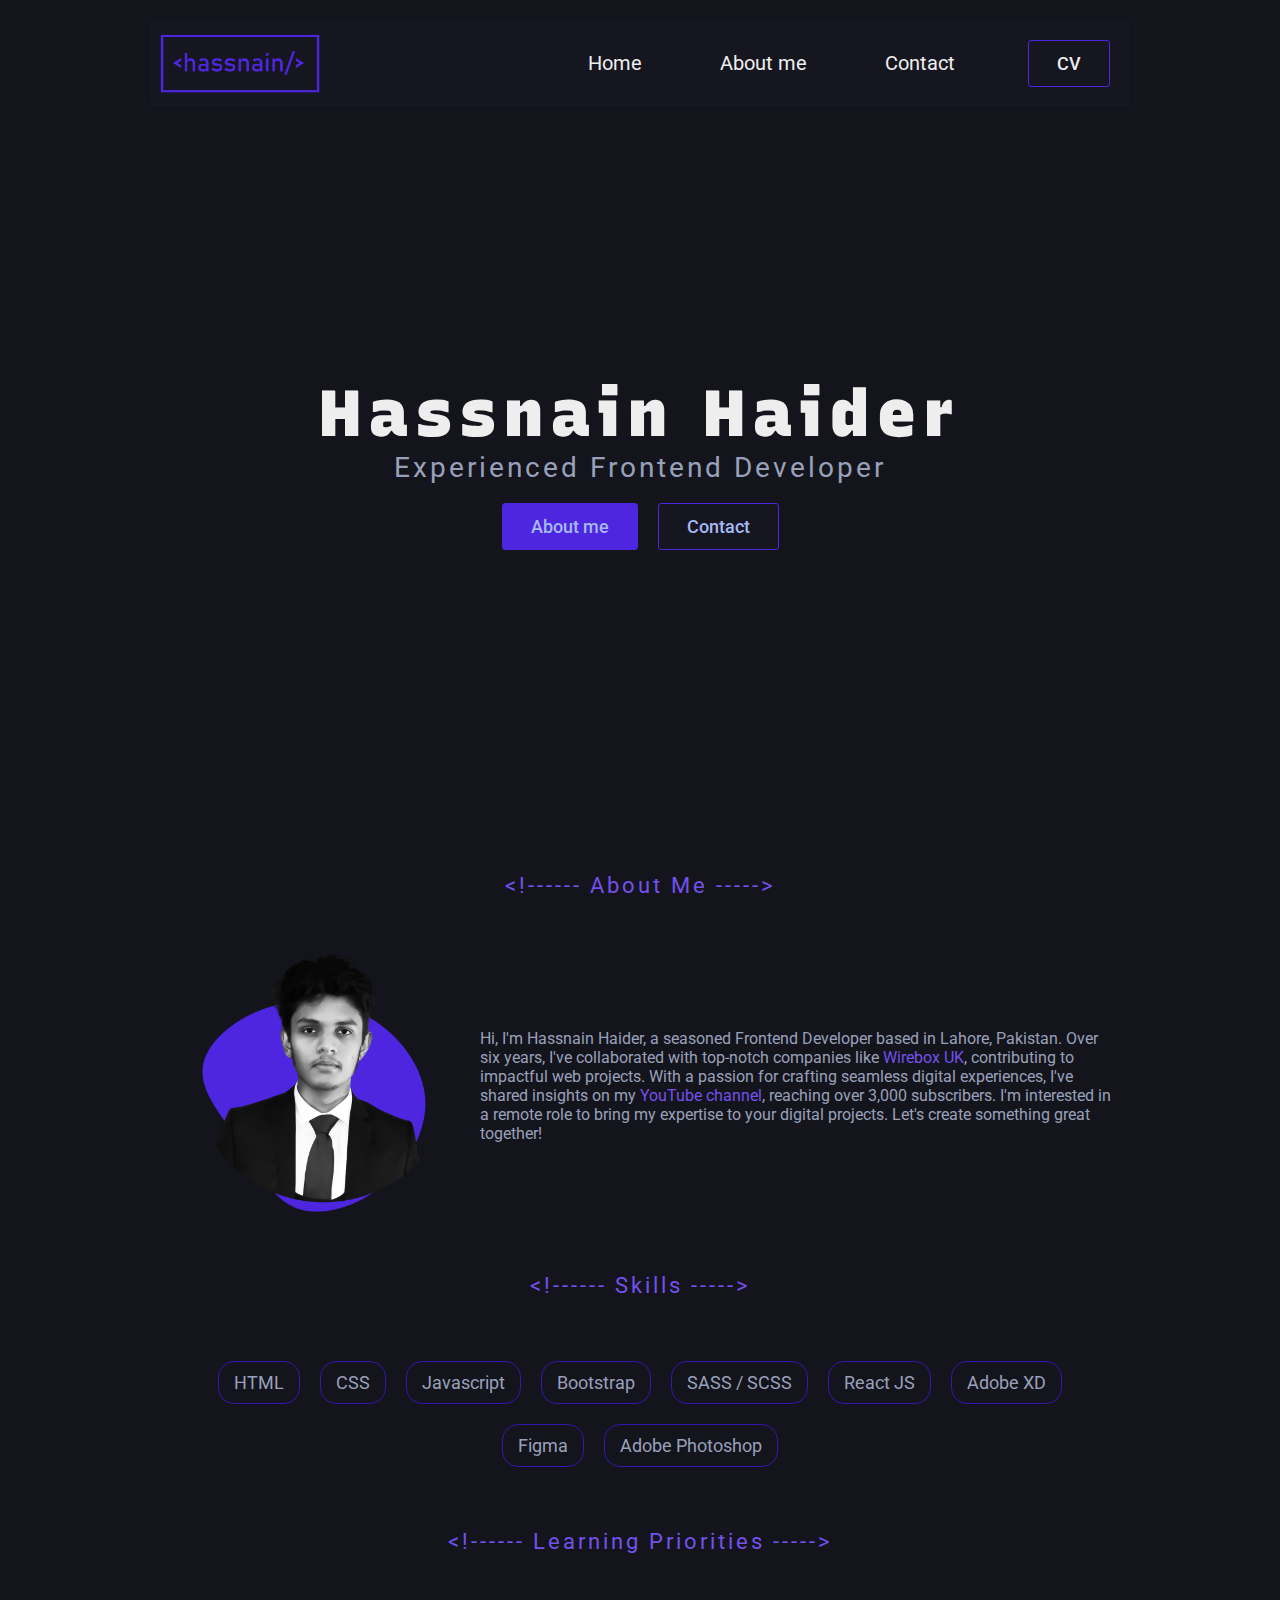
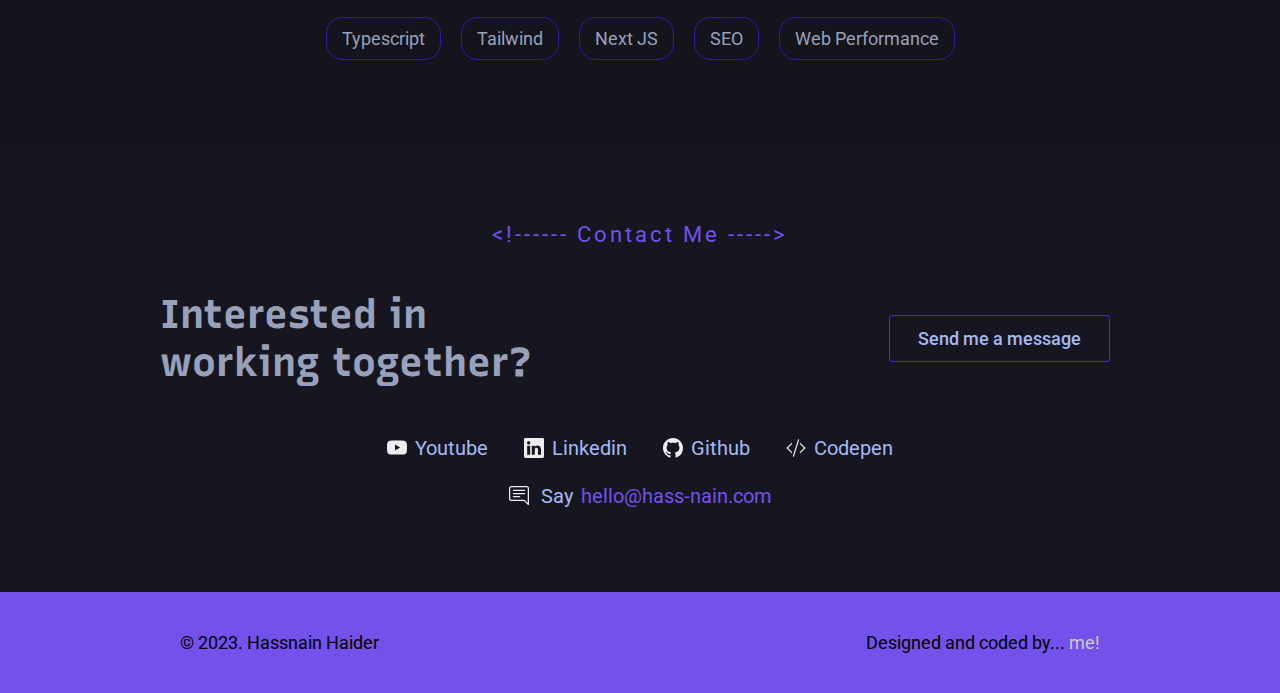
==== commit 566283fb: "Update index.html" ====
--- a/index.html
+++ b/index.html
@@ -51,7 +51,7 @@
           </li>
 
           <li class="menu-item">
-            <a href="#" class="btn btn-outline">CV</a>
+            <a href="assets/HassnainResume.pdf" class="btn btn-outline">CV</a>
           </li>
         </ul>
       </div>
--- a/assets/css/style.css
+++ b/assets/css/style.css
@@ -265,6 +265,88 @@
 .contact-section {
   background: #161620;
   padding: 6rem 0;
+}
+
+.social {
+  display: flex;
+  justify-content: center;
+  align-items: center;
+  flex-wrap: wrap;
+  padding: 0 1rem;
+  gap: 2rem;
+  margin-top: 5rem;
+}
+
+.social-link {
+  text-decoration: none;
+  font-size: 2rem;
+  color: #a5b9f5;
+  transition: 0.2s linear;
+  position: relative;
+  overflow: hidden;
+  padding: 0 8px;
+}
+
+.link-title {
+  z-index: 3;
+  display: flex;
+  align-items: center;
+  justify-content: center;
+  position: relative;
+}
+
+.link-effect {
+  content: "";
+  width: 100%;
+  height: 50%;
+  position: absolute;
+  top: 50%;
+  left: -200px;
+  background: #7351eb;
+  z-index: 2;
+}
+
+.social-link:hover .link-effect {
+  left: 0;
+}
+
+.social-link i {
+  display: flex;
+  align-items: center;
+  justify-content: center;
+  margin-right: 8px;
+  color: #eee;
+}
+
+.social-link i svg {
+  width: 2rem;
+  height: 2rem;
+}
+
+.mail {
+  color: #7351eb;
+  margin-left: 8px;
+}
+
+/* Footer */
+
+.footer {
+  background: #7351eb;
+}
+
+.footer-inner {
+  display: flex;
+  align-items: center;
+  justify-content: space-between;
+  max-width: 95rem;
+  margin: 0 auto;
+  padding: 4rem 1.5rem;
+  color: #000;
+  font-size: 1.8rem;
+}
+
+.footer-inner span {
+  color: #ccc;
 }
 
 /* Utility */
@@ -396,6 +478,10 @@
     text-align: center;
   }
 
+  .home-section h3 {
+    margin: 1.5rem 0;
+  }
+
   .flex-m {
     flex-direction: column;
   }
@@ -406,6 +492,23 @@
 
   .section-text {
     text-align: center;
+  }
+
+  .contact-section h2 {
+    text-align: center;
+    margin-bottom: 2rem;
+  }
+
+  .footer-inner {
+    flex-direction: column;
+  }
+
+  .footer-inner p:first-child {
+    margin-bottom: 5px;
+  }
+
+  .about-text {
+    padding: 0 1.5rem;
   }
 }
 
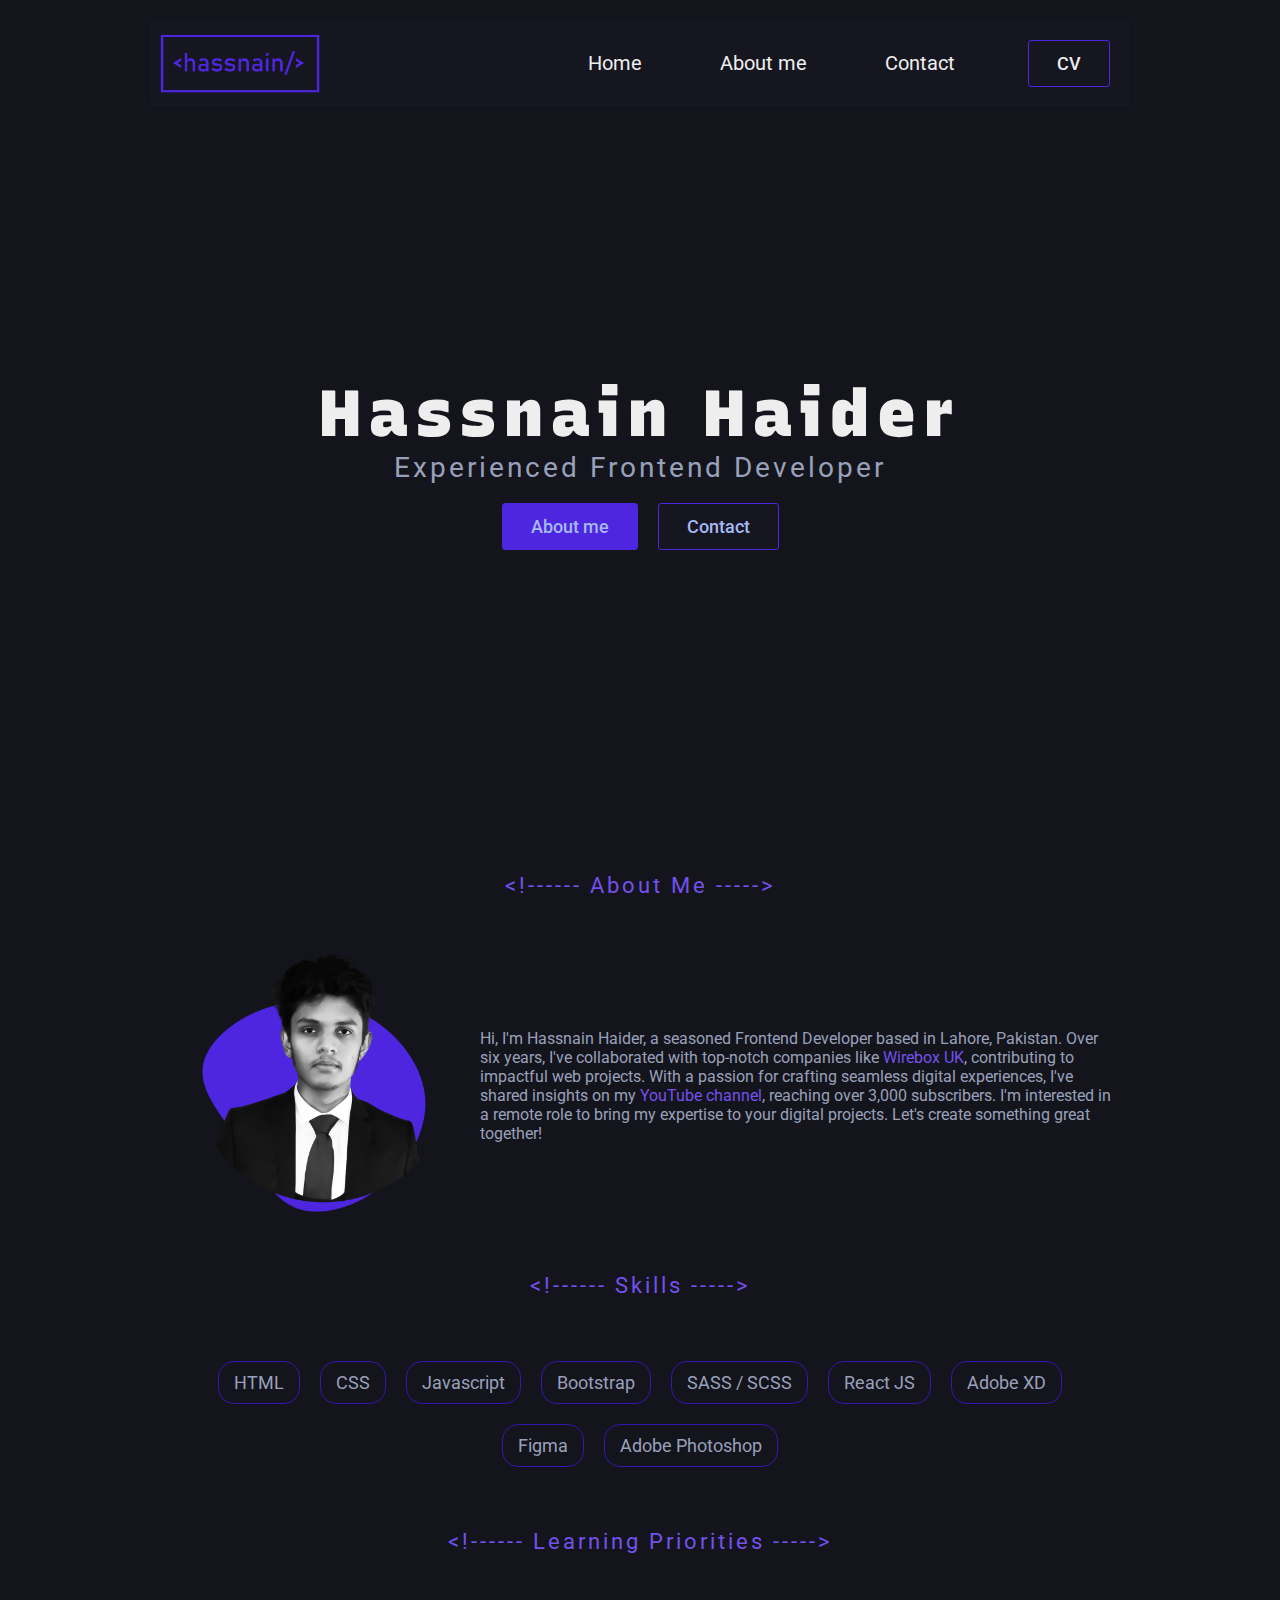
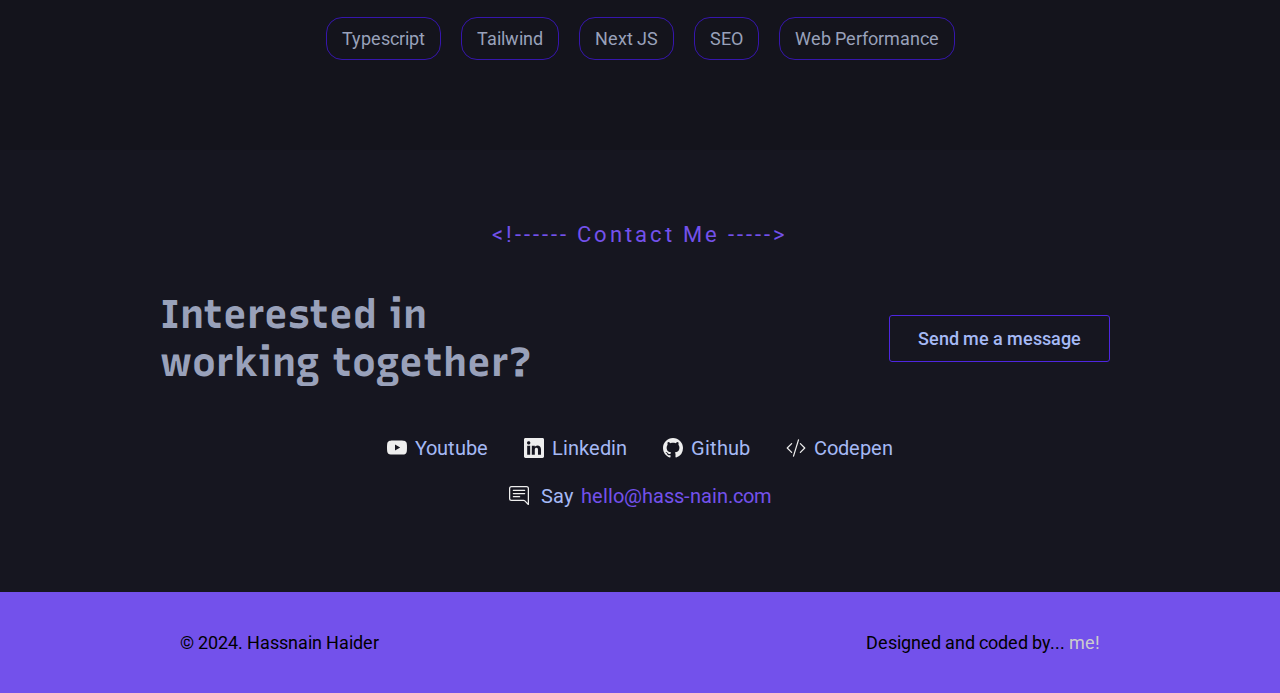
==== commit fa8cedb4: "Update index.html" ====
--- a/index.html
+++ b/index.html
@@ -12,6 +12,16 @@
     <link rel="icon" type="image/x-icon" href="assets/img/favicon.ico" />
     <!-- CSS -->
     <link rel="stylesheet" href="assets/css/style.css" />
+
+   <!-- Google tag (gtag.js) -->
+<script async src="https://www.googletagmanager.com/gtag/js?id=G-MT9WH4LH45"></script>
+<script>
+  window.dataLayer = window.dataLayer || [];
+  function gtag(){dataLayer.push(arguments);}
+  gtag('js', new Date());
+
+  gtag('config', 'G-MT9WH4LH45');
+</script>
   </head>
   <body>
     <!-- Mobile Menu -->
@@ -318,7 +328,7 @@
     <!-- Footer -->
     <div class="footer">
       <div class="footer-inner">
-        <p>&copy; 2023. Hassnain Haider</p>
+        <p>&copy; 2024. Hassnain Haider</p>
         <p>Designed and coded by... <span>me!</span></p>
       </div>
     </div>
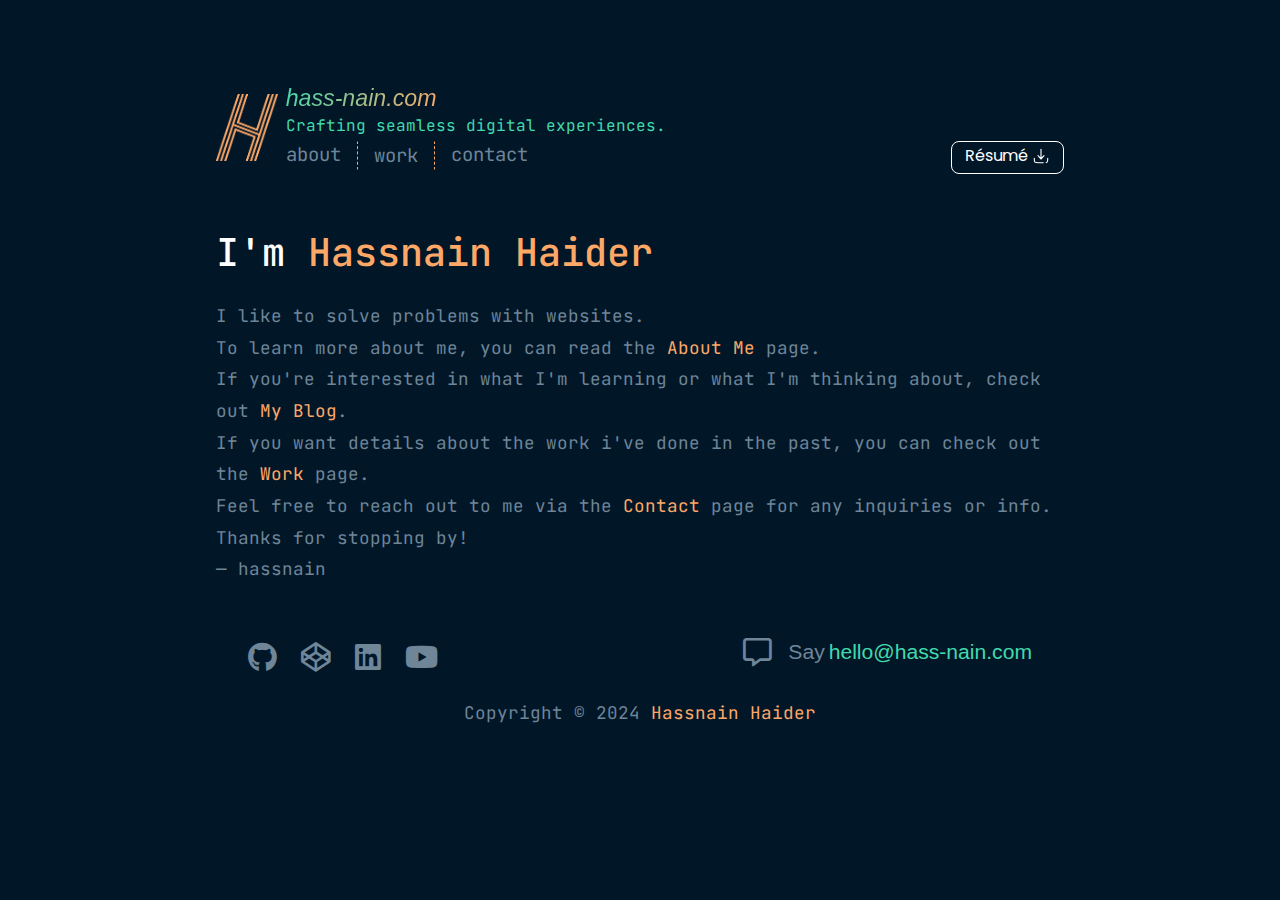
==== commit 0df122c0: "Add files via upload" ====
--- a/index.html
+++ b/index.html
@@ -1,346 +1 @@
-<!DOCTYPE html>
-<html lang="en">
-  <head>
-    <meta charset="UTF-8" />
-    <meta name="viewport" content="width=device-width, initial-scale=1.0" />
-    <meta
-      name="description"
-      content="Experienced Frontend Developer - Hassnain Haider. Crafting seamless digital experiences for over six years."
-    />
-
-    <title>Hassnain Haider - Frontend Developer</title>
-    <link rel="icon" type="image/x-icon" href="assets/img/favicon.ico" />
-    <!-- CSS -->
-    <link rel="stylesheet" href="assets/css/style.css" />
-
-   <!-- Google tag (gtag.js) -->
-<script async src="https://www.googletagmanager.com/gtag/js?id=G-MT9WH4LH45"></script>
-<script>
-  window.dataLayer = window.dataLayer || [];
-  function gtag(){dataLayer.push(arguments);}
-  gtag('js', new Date());
-
-  gtag('config', 'G-MT9WH4LH45');
-</script>
-  </head>
-  <body>
-    <!-- Mobile Menu -->
-    <div class="menu-btn">
-      <span class="menu-btn-icon">&nbsp;</span>
-    </div>
-    <!-- Mobile Menu /-->
-
-    <!-- Navigation -->
-    <div class="navbar">
-      <div class="nav-container">
-        <img
-          src="assets/img/logo.png"
-          class="drag-none"
-          alt="Hassnain"
-          width="160"
-        />
-
-        <ul class="menu-items">
-          <li class="menu-item">
-            <a href="#"
-              ><span class="hover-effect"><</span> Home
-              <span class="hover-effect">/></span></a
-            >
-          </li>
-          <li class="menu-item">
-            <a href="#about"
-              ><span class="hover-effect"><</span> About me
-              <span class="hover-effect">/></span></a
-            >
-          </li>
-          <li class="menu-item">
-            <a href="#contact"
-              ><span class="hover-effect"><</span> Contact
-              <span class="hover-effect">/></span></a
-            >
-          </li>
-
-          <li class="menu-item">
-            <a href="assets/HassnainResume.pdf" class="btn btn-outline">CV</a>
-          </li>
-        </ul>
-      </div>
-    </div>
-    <!-- Navigation /-->
-
-    <!-- Home -->
-    <section class="home-section container" id="home">
-      <h1>Hassnain Haider</h1>
-      <h3>Experienced Frontend Developer</h3>
-      <div class="flex">
-        <a href="#about" class="btn">About me</a>
-        <a href="#contact" class="btn btn-outline">Contact</a>
-      </div>
-    </section>
-    <!-- Home /-->
-
-    <!-- About Me -->
-    <section class="about-section" id="about">
-      <div class="container">
-        <h3 class="comment">
-          <<span>!-</span>----- About Me -----<span>></span>
-        </h3>
-        <div class="flex flex-m">
-          <img
-            src="assets/img/hassnain.png"
-            class="drag-none"
-            alt="Hassnain Haider"
-            width="320"
-          />
-
-          <div class="about-text">
-            <p class="section-text mt-5">
-              Hi, I'm Hassnain Haider, a seasoned Frontend Developer based in
-              Lahore, Pakistan. Over six years, I've collaborated with top-notch
-              companies like
-              <a href="https://wirebox.co.uk" target="_blank" class="btn-link"
-                >Wirebox UK</a
-              >, contributing to impactful web projects. With a passion for
-              crafting seamless digital experiences, I've shared insights on my
-              <a href="https://bit.ly/40OFZAs" target="_blank" class="btn-link"
-                >YouTube channel</a
-              >, reaching over 3,000 subscribers. I'm interested in a remote
-              role to bring my expertise to your digital projects. Let's create
-              something great together!
-            </p>
-          </div>
-        </div>
-
-        <!-- Skills -->
-        <h3 class="comment mt-5">
-          <<span>!-</span>----- Skills -----<span>></span>
-        </h3>
-
-        <div class="skills">
-          <div class="skill">
-            <span class="skill-name">HTML</span>
-            <span class="skill-level" style="--level: 100%">&nbsp;</span>
-          </div>
-          <div class="skill">
-            <span class="skill-name">CSS</span>
-            <span class="skill-level" style="--level: 93%">&nbsp;</span>
-          </div>
-          <div class="skill">
-            <span class="skill-name">Javascript</span>
-            <span class="skill-level" style="--level: 75%">&nbsp;</span>
-          </div>
-          <div class="skill">
-            <span class="skill-name">Bootstrap</span>
-            <span class="skill-level" style="--level: 100%">&nbsp;</span>
-          </div>
-          <div class="skill">
-            <span class="skill-name">SASS / SCSS</span>
-            <span class="skill-level" style="--level: 90%">&nbsp;</span>
-          </div>
-          <div class="skill">
-            <span class="skill-name">React JS</span>
-            <span class="skill-level" style="--level: 60%">&nbsp;</span>
-          </div>
-          <div class="skill">
-            <span class="skill-name">Adobe XD</span>
-            <span class="skill-level" style="--level: 70%">&nbsp;</span>
-          </div>
-          <div class="skill">
-            <span class="skill-name">Figma</span>
-            <span class="skill-level" style="--level: 85%">&nbsp;</span>
-          </div>
-          <div class="skill">
-            <span class="skill-name">Adobe Photoshop</span>
-            <span class="skill-level" style="--level: 100%">&nbsp;</span>
-          </div>
-        </div>
-        <!-- Skills /-->
-
-        <!-- Learning Priorities -->
-        <h3 class="comment">
-          <<span>!-</span>----- Learning Priorities -----<span>></span>
-        </h3>
-
-        <div class="skills">
-          <div class="skill">
-            <span class="skill-name">Typescript</span>
-            <span class="skill-level" style="--level: 20%">&nbsp;</span>
-          </div>
-          <div class="skill">
-            <span class="skill-name">Tailwind</span>
-            <span class="skill-level" style="--level: 40%">&nbsp;</span>
-          </div>
-          <div class="skill">
-            <span class="skill-name">Next JS</span>
-            <span class="skill-level" style="--level: 10%">&nbsp;</span>
-          </div>
-          <div class="skill">
-            <span class="skill-name">SEO</span>
-            <span class="skill-level" style="--level: 65%">&nbsp;</span>
-          </div>
-          <div class="skill">
-            <span class="skill-name">Web Performance</span>
-            <span class="skill-level" style="--level: 70%">&nbsp;</span>
-          </div>
-        </div>
-        <!-- Learning Priorities /-->
-      </div>
-    </section>
-    <!-- About Me /-->
-
-    <!-- Contact -->
-    <section class="contact-section" id="contact">
-      <div class="container">
-        <h3 class="comment">
-          <<span>!-</span>----- Contact Me -----<span>></span>
-        </h3>
-
-        <div class="flex flex-m flex-sb mt-5">
-          <h2>
-            Interested in <br />
-            working together?
-          </h2>
-
-          <a href="mailto:hello@hass-nain.com" class="btn btn-outline"
-            >Send me a message</a
-          >
-        </div>
-
-        <div class="social">
-          <a href="https://bit.ly/40OFZAs" target="_blank" class="social-link">
-            <span class="link-effect">&nbsp;</span>
-            <span class="link-title"
-              ><i>
-                <svg
-                  xmlns="http://www.w3.org/2000/svg"
-                  width="16"
-                  height="16"
-                  fill="currentColor"
-                  class="bi bi-youtube"
-                  viewBox="0 0 16 16"
-                >
-                  <path
-                    d="M8.051 1.999h.089c.822.003 4.987.033 6.11.335a2.01 2.01 0 0 1 1.415 1.42c.101.38.172.883.22 1.402l.01.104.022.26.008.104c.065.914.073 1.77.074 1.957v.075c-.001.194-.01 1.108-.082 2.06l-.008.105-.009.104c-.05.572-.124 1.14-.235 1.558a2.007 2.007 0 0 1-1.415 1.42c-1.16.312-5.569.334-6.18.335h-.142c-.309 0-1.587-.006-2.927-.052l-.17-.006-.087-.004-.171-.007-.171-.007c-1.11-.049-2.167-.128-2.654-.26a2.007 2.007 0 0 1-1.415-1.419c-.111-.417-.185-.986-.235-1.558L.09 9.82l-.008-.104A31.4 31.4 0 0 1 0 7.68v-.123c.002-.215.01-.958.064-1.778l.007-.103.003-.052.008-.104.022-.26.01-.104c.048-.519.119-1.023.22-1.402a2.007 2.007 0 0 1 1.415-1.42c.487-.13 1.544-.21 2.654-.26l.17-.007.172-.006.086-.003.171-.007A99.788 99.788 0 0 1 7.858 2h.193zM6.4 5.209v4.818l4.157-2.408z"
-                  />
-                </svg> </i
-              >Youtube</span
-            ></a
-          >
-
-          <a
-            href="https://www.linkedin.com/in/hassnainhaider/"
-            target="_blank"
-            class="social-link"
-          >
-            <span class="link-effect">&nbsp;</span>
-            <span class="link-title">
-              <i>
-                <svg
-                  xmlns="http://www.w3.org/2000/svg"
-                  width="16"
-                  height="16"
-                  fill="currentColor"
-                  class="bi bi-linkedin"
-                  viewBox="0 0 16 16"
-                >
-                  <path
-                    d="M0 1.146C0 .513.526 0 1.175 0h13.65C15.474 0 16 .513 16 1.146v13.708c0 .633-.526 1.146-1.175 1.146H1.175C.526 16 0 15.487 0 14.854V1.146zm4.943 12.248V6.169H2.542v7.225h2.401m-1.2-8.212c.837 0 1.358-.554 1.358-1.248-.015-.709-.52-1.248-1.342-1.248-.822 0-1.359.54-1.359 1.248 0 .694.521 1.248 1.327 1.248h.016zm4.908 8.212V9.359c0-.216.016-.432.08-.586.173-.431.568-.878 1.232-.878.869 0 1.216.662 1.216 1.634v3.865h2.401V9.25c0-2.22-1.184-3.252-2.764-3.252-1.274 0-1.845.7-2.165 1.193v.025h-.016a5.54 5.54 0 0 1 .016-.025V6.169h-2.4c.03.678 0 7.225 0 7.225h2.4"
-                  />
-                </svg> </i
-              >Linkedin</span
-            ></a
-          >
-
-          <a
-            href="https://github.com/programmercloud"
-            target="_blank"
-            class="social-link"
-          >
-            <span class="link-effect">&nbsp;</span>
-            <span class="link-title">
-              <i>
-                <svg
-                  xmlns="http://www.w3.org/2000/svg"
-                  width="16"
-                  height="16"
-                  fill="currentColor"
-                  class="bi bi-github"
-                  viewBox="0 0 16 16"
-                >
-                  <path
-                    d="M8 0C3.58 0 0 3.58 0 8c0 3.54 2.29 6.53 5.47 7.59.4.07.55-.17.55-.38 0-.19-.01-.82-.01-1.49-2.01.37-2.53-.49-2.69-.94-.09-.23-.48-.94-.82-1.13-.28-.15-.68-.52-.01-.53.63-.01 1.08.58 1.23.82.72 1.21 1.87.87 2.33.66.07-.52.28-.87.51-1.07-1.78-.2-3.64-.89-3.64-3.95 0-.87.31-1.59.82-2.15-.08-.2-.36-1.02.08-2.12 0 0 .67-.21 2.2.82.64-.18 1.32-.27 2-.27.68 0 1.36.09 2 .27 1.53-1.04 2.2-.82 2.2-.82.44 1.1.16 1.92.08 2.12.51.56.82 1.27.82 2.15 0 3.07-1.87 3.75-3.65 3.95.29.25.54.73.54 1.48 0 1.07-.01 1.93-.01 2.2 0 .21.15.46.55.38A8.012 8.012 0 0 0 16 8c0-4.42-3.58-8-8-8"
-                  />
-                </svg> </i
-              >Github</span
-            ></a
-          >
-
-          <a
-            href="https://codepen.io/programmercloud"
-            target="_blank"
-            class="social-link"
-          >
-            <span class="link-effect">&nbsp;</span>
-            <span class="link-title">
-              <i>
-                <svg
-                  xmlns="http://www.w3.org/2000/svg"
-                  width="16"
-                  height="16"
-                  fill="currentColor"
-                  class="bi bi-code-slash"
-                  viewBox="0 0 16 16"
-                >
-                  <path
-                    d="M10.478 1.647a.5.5 0 1 0-.956-.294l-4 13a.5.5 0 0 0 .956.294l4-13zM4.854 4.146a.5.5 0 0 1 0 .708L1.707 8l3.147 3.146a.5.5 0 0 1-.708.708l-3.5-3.5a.5.5 0 0 1 0-.708l3.5-3.5a.5.5 0 0 1 .708 0zm6.292 0a.5.5 0 0 0 0 .708L14.293 8l-3.147 3.146a.5.5 0 0 0 .708.708l3.5-3.5a.5.5 0 0 0 0-.708l-3.5-3.5a.5.5 0 0 0-.708 0z"
-                  />
-                </svg> </i
-              >Codepen</span
-            ></a
-          >
-        </div>
-
-        <a href="mailto:hello@hass-nain.com" class="social-link">
-          <span class="link-title">
-            <i style="margin-right: 12px">
-              <svg
-                xmlns="http://www.w3.org/2000/svg"
-                width="16"
-                height="16"
-                fill="currentColor"
-                class="bi bi-chat-right-text"
-                viewBox="0 0 16 16"
-              >
-                <path
-                  d="M2 1a1 1 0 0 0-1 1v8a1 1 0 0 0 1 1h9.586a2 2 0 0 1 1.414.586l2 2V2a1 1 0 0 0-1-1zm12-1a2 2 0 0 1 2 2v12.793a.5.5 0 0 1-.854.353l-2.853-2.853a1 1 0 0 0-.707-.293H2a2 2 0 0 1-2-2V2a2 2 0 0 1 2-2z"
-                />
-                <path
-                  d="M3 3.5a.5.5 0 0 1 .5-.5h9a.5.5 0 0 1 0 1h-9a.5.5 0 0 1-.5-.5M3 6a.5.5 0 0 1 .5-.5h9a.5.5 0 0 1 0 1h-9A.5.5 0 0 1 3 6m0 2.5a.5.5 0 0 1 .5-.5h5a.5.5 0 0 1 0 1h-5a.5.5 0 0 1-.5-.5"
-                /></svg></i
-            >Say <span class="mail">hello@hass-nain.com</span></span
-          ></a
-        >
-      </div>
-    </section>
-
-    <!-- Contact /-->
-
-    <!-- Footer -->
-    <div class="footer">
-      <div class="footer-inner">
-        <p>&copy; 2024. Hassnain Haider</p>
-        <p>Designed and coded by... <span>me!</span></p>
-      </div>
-    </div>
-    <!-- Footer /-->
-    <!-- Jquery -->
-    <script
-      src="https://code.jquery.com/jquery-3.6.4.slim.js"
-      integrity="sha256-dWvV84T6BhzO4vG6gWhsWVKVoa4lVmLnpBOZh/CAHU4="
-      crossorigin="anonymous"
-    ></script>
-
-    <!-- JS -->
-    <script src="assets/js/script.js"></script>
-  </body>
-</html>
+<!DOCTYPE html><html lang="en"> <head> <meta charset="UTF-8" /> <meta name="viewport" content="width=device-width, initial-scale=1.0" /> <title>Hassnain Haider - Frontend Developer</title> <meta name="description" content="I'm Hassnain Haider, a frontend developer and WordPress specialist with 7 years of experience. I build and maintain websites, solve web development problems, and share coding tutorials on YouTube." /> <meta name="keywords" content="Hassnain Haider, Frontend Developer, WordPress Developer, Web Development, UI Design, Coding Tutorials, HTML, CSS, JavaScript, PHP, Website Maintenance" /> <meta name="robots" content="index, follow" /> <meta property="og:title" content="Hassnain Haider | Frontend Developer & WordPress Specialist" /> <meta property="og:description" content="I'm Hassnain Haider, a frontend developer and WordPress specialist with 7 years of experience. I build and maintain websites, solve web development problems, and share coding tutorials on YouTube." /> <meta property="og:image" content="URL-to-your-image" /> <meta property="og:url" content="https://www.hass-nain.com/work" /> <meta name="twitter:card" content="summary_large_image" /> <meta name="twitter:title" content="Hassnain Haider | Frontend Developer & WordPress Specialist" /> <meta name="twitter:description" content="I'm Hassnain Haider, a frontend developer and WordPress specialist with 7 years of experience. I build and maintain websites, solve web development problems, and share coding tutorials on YouTube." /> <link rel="icon" type="image/x-icon" href="assets/img/favicon.ico" /> <!-- CSS --> <link rel="stylesheet" href="assets/css/style.css" /> <link rel="stylesheet" href="https://cdnjs.cloudflare.com/ajax/libs/font-awesome/6.6.0/css/all.min.css" /> <!-- Google tag (gtag.js) --> <script async src="https://www.googletagmanager.com/gtag/js?id=G-MT9WH4LH45" ></script> <script> window.dataLayer = window.dataLayer || []; function gtag() { dataLayer.push(arguments); } gtag("js", new Date()); gtag("config", "G-MT9WH4LH45"); </script> </head> <body> <!-- Wrapper --> <div class="wrapper"> <!-- Navigation --> <nav class="navigation text-center text-md-start"> <div class="d-flex w-md-100"> <a href="#" class="text-decoration-none my-auto" ><img src="assets/img/h.png" alt="H" class="navigation-logo img-fluid drag-none d-none d-md-inline" /></a> <div class="navigation-links ms-2 mt-1 w-100"> <div class="heading-quinary mb-0" style="font-style: italic"> <a href="#" class="text-gradient text-decoration-none" >hass-nain.com</a > <br /> <span class="section-text text-secondary fz-0" >Crafting seamless digital experiences.</span > </div> <div class="d-flex justify-content-between flex-column flex-md-row"> <div class="d-flex justify-content-center my-3 my-md-0"> <a href="about.html" class="navigation-link">about</a> <a href="work.html" class="navigation-link px-3 mx-3 border-dash" >work</a > <a href="#" class="navigation-link contact-btn">contact</a> </div> <a href="assets/Hassnain's Resume.pdf" class="btn btn-light-outline d-flex justify-content-center mx-auto me-md-0 ms-md-auto" style="max-width: 130px" download ><div class="d-flex"> <span>Résumé</span> <div class="svg-icon ms-1 mb-1"> <svg viewBox="0 0 24 24" width="18" fill="none" xmlns="http://www.w3.org/2000/svg" > <g id="SVGRepo_bgCarrier" stroke-width="0"></g> <g id="SVGRepo_tracerCarrier" stroke-linecap="round" stroke-linejoin="round" ></g> <g id="SVGRepo_iconCarrier"> <path d="M12 3V16M12 16L16 11.625M12 16L8 11.625" stroke="#fff" stroke-width="1.5" stroke-linecap="round" stroke-linejoin="round" ></path> <path d="M15 21H9C6.17157 21 4.75736 21 3.87868 20.1213C3 19.2426 3 17.8284 3 15M21 15C21 17.8284 21 19.2426 20.1213 20.1213C19.8215 20.4211 19.4594 20.6186 19 20.7487" stroke="#fff" stroke-width="1.5" stroke-linecap="round" stroke-linejoin="round" ></path> </g> </svg> </div></div ></a> </div> </div> </div> </nav> <!-- Navigation /--> <!-- Content --> <h1 class="heading-secondary text-white mb-4 text-center text-sm-start"> I'm <span class="text-primary">Hassnain Haider</span> </h1> <p class="section-text text-light mb-1 mb-sm-0"> I like to solve problems with websites. </p> <p class="section-text text-light mb-1 mb-sm-0"> To learn more about me, you can read the <a href="about.html" class="text-decoration-none">About Me</a> page. </p> <p class="section-text text-light mb-1 mb-sm-0"> If you're interested in what I'm learning or what I'm thinking about, check out <a href="blog.html" class="text-decoration-none">My Blog</a>. </p> <p class="section-text text-light mb-1 mb-sm-0"> If you want details about the work i've done in the past, you can check out the <a href="work.html" class="text-decoration-none">Work</a> page. </p> <p class="section-text text-light mb-1 mb-sm-0"> Feel free to reach out to me via the <a href="#" class="text-decoration-none contact-btn">Contact</a> page for any inquiries or info. </p> <p class="section-text text-light mb-1 mb-sm-0"> Thanks for stopping by! </p> <p class="section-text text-light mb-0 font-italic">— hassnain</p> <!-- Content /--> <!-- Contact Popup --> <div class="contact-popup"> <div class="contact-popup-inner"> <div class="btn-exit d-flex align-items-center justify-content-center" > <svg viewBox="-0.5 0 25 25" width="20" fill="none" xmlns="http://www.w3.org/2000/svg" > <g id="SVGRepo_bgCarrier" stroke-width="0"></g> <g id="SVGRepo_tracerCarrier" stroke-linecap="round" stroke-linejoin="round" ></g> <g id="SVGRepo_iconCarrier"> <path d="M3 21.32L21 3.32001" stroke="#f38e41" stroke-width="1.5" stroke-linecap="round" stroke-linejoin="round" ></path> <path d="M3 3.32001L21 21.32" stroke="#f38e41" stroke-width="1.5" stroke-linecap="round" stroke-linejoin="round" ></path> </g> </svg> </div> <div class="contact-links"> <a href="mailto:hello@hass-nain.com" class="text-decoration-none"> <div class="d-flex align-items-center justify-content-between mx-auto my-4" > <svg viewBox="0 0 24 24" width="20" fill="none" xmlns="http://www.w3.org/2000/svg" > <g id="SVGRepo_bgCarrier" stroke-width="0"></g> <g id="SVGRepo_tracerCarrier" stroke-linecap="round" stroke-linejoin="round" ></g> <g id="SVGRepo_iconCarrier"> <path d="M5 12V6C5 5.44772 5.44772 5 6 5H18C18.5523 5 19 5.44772 19 6V18C19 18.5523 18.5523 19 18 19H12M8.11111 12H12M12 12V15.8889M12 12L5 19" stroke="#fff" stroke-linecap="round" stroke-linejoin="round" ></path> </g> </svg> <div class="d-flex align-items-center justify-content-center inner-box" > <i class="fa-regular fa-envelope" style="color: #3b60c4"></i> <p class="section-text mb-0 ms-2">Email</p> </div> </div> </a> <a href="https://wa.me/923215818384" class="text-decoration-none" target="_blank" > <div class="d-flex align-items-center justify-content-between mx-auto my-4" > <svg viewBox="0 0 24 24" width="20" fill="none" xmlns="http://www.w3.org/2000/svg" > <g id="SVGRepo_bgCarrier" stroke-width="0"></g> <g id="SVGRepo_tracerCarrier" stroke-linecap="round" stroke-linejoin="round" ></g> <g id="SVGRepo_iconCarrier"> <path d="M5 12V6C5 5.44772 5.44772 5 6 5H18C18.5523 5 19 5.44772 19 6V18C19 18.5523 18.5523 19 18 19H12M8.11111 12H12M12 12V15.8889M12 12L5 19" stroke="#fff" stroke-linecap="round" stroke-linejoin="round" ></path> </g> </svg> <div class="d-flex align-items-center justify-content-center inner-box" > <i class="fa-brands fa-whatsapp" style="color: #25d366"></i> <p class="section-text mb-0 ms-2">Whatsapp</p> </div> </div> </a> <a href="https://bit.ly/3Ydsknd" class="text-decoration-none" target="_blank" > <div class="d-flex align-items-center justify-content-between mx-auto my-4" > <svg viewBox="0 0 24 24" width="20" fill="none" xmlns="http://www.w3.org/2000/svg" > <g id="SVGRepo_bgCarrier" stroke-width="0"></g> <g id="SVGRepo_tracerCarrier" stroke-linecap="round" stroke-linejoin="round" ></g> <g id="SVGRepo_iconCarrier"> <path d="M5 12V6C5 5.44772 5.44772 5 6 5H18C18.5523 5 19 5.44772 19 6V18C19 18.5523 18.5523 19 18 19H12M8.11111 12H12M12 12V15.8889M12 12L5 19" stroke="#fff" stroke-linecap="round" stroke-linejoin="round" ></path> </g> </svg> <div class="d-flex align-items-center justify-content-center inner-box" > <i class="fa-brands fa-linkedin-in" style="color: #0a66c2" ></i> <p class="section-text mb-0 ms-2">LinkedIn</p> </div> </div> </a> </div> </div> </div> <!-- Contact Popup /--> <!-- Footer --> <footer class="footer"> <div class="d-flex justify-content-between flex-column flex-md-row"> <div class="footer-social d-flex justify-content-center mb-2 mb-md-0"> <a href="https://bit.ly/3YfLfha" target="_blank" class="text-decoration-none footer-link" > <i class="fa-brands fa-github"></i ></a> <a href="https://bit.ly/3SjOkJo" target="_blank" class="text-decoration-none footer-link" > <i class="fa-brands fa-codepen"></i ></a> <a href="https://bit.ly/3Ydsknd" target="_blank" class="text-decoration-none footer-link" > <i class="fa-brands fa-linkedin"></i ></a> <a href="https://bit.ly/3Wgqcsk" target="_blank" class="text-decoration-none footer-link" > <i class="fa-brands fa-youtube"></i ></a> </div> <a href="mailto:hello@hass-nain.com" class="btn-mail text-decoration-none" > <div class="d-flex align-items-center justify-content-center text-light" > <i class="fa-regular fa-message"></i> <span class="me-1 ms-3 d-none d-sm-inline">Say</span> <span class="text-secondary ms-3 ms-sm-0" >hello@hass-nain.com</span > </div> </a> </div> <p class="footer-copyright section-text mb-0 text-center mt-2 mt-md-3"> Copyright © 2024 <a href="about.html" class="text-decoration-none">Hassnain Haider</a> </p> </footer> <!-- Footer /--> </div> <!-- Wrapper /--> <!-- JS --> <script src="assets/js/jquery-3.7.0.min.js"></script> <script src="assets/js/bootstrap.bundle.js"></script> <script src="assets/js/script.js"></script> </body></html>--- a/assets/css/style.css
+++ b/assets/css/style.css
@@ -1,525 +1,5 @@
-@import url("https://fonts.googleapis.com/css2?family=Recursive:wght@900&family=Roboto:ital,wght@0,300;0,400;0,700;1,400&display=swap");
-
-*,
-*::after,
-*::before {
-  margin: 0;
-  padding: 0;
-  box-sizing: border-box;
-}
-
-html {
-  font-size: 10px;
-  scroll-behavior: smooth;
-}
-
-body {
-  background: #14141c;
-  font-family: "Roboto", sans-serif;
-  color: #99a1ba;
-  overflow-x: hidden;
-}
-
-/* Customize the scrollbar */
-::-webkit-scrollbar {
-  width: 14px;
-}
-
-::-webkit-scrollbar-thumb:hover {
-  background: #4e26e0;
-}
-
-::-webkit-scrollbar-thumb:active {
-  background: #3616ac;
-}
-
-::-webkit-scrollbar-track {
-  background: #161620;
-}
-
-::-webkit-scrollbar-thumb {
-  background: #3d1db2;
-  border-radius: 6px;
-}
-
-::-webkit-scrollbar-corner {
-  background: #161620;
-}
-
-/* Change the color of highlighted text */
-::selection {
-  background-color: #3616ac;
-  color: #eee;
-}
-
-::-moz-selection {
-  background-color: #3616ac;
-  color: #eee;
-}
-
-/* Typography */
-h1 {
-  font-family: "Recursive", sans-serif;
-  font-size: 6.5rem;
-  font-weight: 900;
-  letter-spacing: 8px;
-  color: #eee;
-  line-height: 6rem;
-}
-
-h2 {
-  font-size: 4rem;
-  font-family: "Recursive", sans-serif;
-}
-
-h3 {
-  font-size: 2.8rem;
-  letter-spacing: 3px;
-  font-weight: 400;
-  line-height: 5rem;
-}
-
-.section-text {
-  font-size: 1.6rem;
-}
-
-/* Navbar */
-
-.navbar {
-  padding: 2rem;
-  width: 100%;
-  color: #99a1ba;
-  position: fixed;
-  top: 0;
-  left: 0;
-  background: #14141c;
-  z-index: 33;
-}
-
-.nav-container {
-  background: #161620;
-  max-width: 98rem;
-  margin: 0 auto;
-  display: flex;
-  justify-content: space-between;
-  padding: 1rem;
-  border-radius: 5px;
-  box-shadow: 1px 1px 2px rgba(0, 0, 0, 0.1);
-}
-
-.menu-items {
-  list-style: none;
-  display: flex;
-  align-items: center;
-  justify-content: center;
-  font-size: 2rem;
-}
-
-.menu-item {
-  margin: 0 2rem;
-}
-
-.menu-item:last-of-type {
-  margin-right: 0;
-}
-
-.menu-item a {
-  text-decoration: none;
-  color: #eee;
-  transition: 0.1s linear;
-}
-
-.hover-effect {
-  opacity: 0;
-  visibility: hidden;
-  transition: 0.2s linear;
-  color: #4e26e0;
-}
-
-.menu-item:hover .hover-effect,
-.menu-item:focus .hover-effect,
-.menu-item:active .hover-effect {
-  opacity: 1;
-  visibility: visible;
-}
-
-.menu-item:hover a,
-.menu-item:focus a,
-.menu-item:active a {
-  color: #a5b9f5;
-}
-
-/* Home */
-.home-section {
-  min-height: 80vh;
-  display: flex;
-  flex-direction: column;
-  align-items: center;
-  justify-content: center;
-  margin-top: 10rem !important;
-}
-
-/* Buttons */
-.btn {
-  text-decoration: none;
-  font-size: 1.8rem;
-  padding: 1.2rem 2.8rem;
-  border: 1px solid #4e26e0;
-  background: #4e26e0;
-  margin: 1rem;
-  color: #a5b9f5;
-  border-radius: 3px;
-  font-weight: 500;
-  transition: 0.4s ease;
-}
-
-.btn:hover,
-.btn:active,
-.btn:focus {
-  background: #3d1db2;
-  border: 1px solid #3d1db2;
-  color: #eee;
-}
-
-.btn-outline {
-  background: #161620;
-}
-
-.btn-link {
-  text-decoration: none;
-  color: #7351eb;
-  cursor: pointer;
-  transition: 0.3s linear;
-}
-
-.btn-link:hover,
-.btn-link:focus,
-.btn-link:active {
-  background: #3616ac;
-  color: #a5b9f5;
-}
-
-/* About me */
-.about-section {
-  margin-top: 3rem;
-  padding-bottom: 4rem;
-}
-
-.comment {
-  text-align: center;
-  font-size: 2.2rem;
-  color: #7351eb;
-}
-
-/* SKills */
-
-.skills {
-  margin: 4rem 0;
-  display: flex;
-  align-items: center;
-  justify-content: center;
-  flex-wrap: wrap;
-}
-
-.skill {
-  font-size: 1.8rem;
-  border: 1px solid #3616ac;
-  text-align: center;
-  padding: 1rem 1.5rem;
-  cursor: pointer;
-  border-radius: 16px;
-  margin: 1rem;
-  position: relative;
-  overflow: hidden;
-}
-
-.skill-level {
-  content: "";
-  position: absolute;
-  top: 0;
-  left: -10rem;
-  width: var(--level);
-  height: 100%;
-  background: #3616ac;
-  opacity: 0;
-  transition: 350ms left linear;
-  z-index: 1;
-}
-
-.skill-name {
-  position: relative;
-  z-index: 2;
-}
-
-.skill:hover .skill-level {
-  left: 0;
-  opacity: 1;
-}
-
-.skill:hover {
-  color: #fff;
-}
-
-/* Contact */
-
-.contact-section {
-  background: #161620;
-  padding: 6rem 0;
-}
-
-.social {
-  display: flex;
-  justify-content: center;
-  align-items: center;
-  flex-wrap: wrap;
-  padding: 0 1rem;
-  gap: 2rem;
-  margin-top: 5rem;
-}
-
-.social-link {
-  text-decoration: none;
-  font-size: 2rem;
-  color: #a5b9f5;
-  transition: 0.2s linear;
-  position: relative;
-  overflow: hidden;
-  padding: 0 8px;
-}
-
-.link-title {
-  z-index: 3;
-  display: flex;
-  align-items: center;
-  justify-content: center;
-  position: relative;
-}
-
-.link-effect {
-  content: "";
-  width: 100%;
-  height: 50%;
-  position: absolute;
-  top: 50%;
-  left: -200px;
-  background: #7351eb;
-  z-index: 2;
-}
-
-.social-link:hover .link-effect {
-  left: 0;
-}
-
-.social-link i {
-  display: flex;
-  align-items: center;
-  justify-content: center;
-  margin-right: 8px;
-  color: #eee;
-}
-
-.social-link i svg {
-  width: 2rem;
-  height: 2rem;
-}
-
-.mail {
-  color: #7351eb;
-  margin-left: 8px;
-}
-
-/* Footer */
-
-.footer {
-  background: #7351eb;
-}
-
-.footer-inner {
-  display: flex;
-  align-items: center;
-  justify-content: space-between;
-  max-width: 95rem;
-  margin: 0 auto;
-  padding: 4rem 1.5rem;
-  color: #000;
-  font-size: 1.8rem;
-}
-
-.footer-inner span {
-  color: #ccc;
-}
-
-/* Utility */
-
-.drag-none {
-  -webkit-user-drag: none;
-}
-
-.container {
-  max-width: 98rem;
-  margin: 0 auto;
-  padding: 0 1rem;
-}
-
-.flex {
-  display: flex;
-  align-items: center;
-}
-
-.flex-sb {
-  justify-content: space-between;
-}
-
-.mt-5 {
-  margin-top: 3rem;
-}
-
-/* Responsiveness */
-
-@media (max-width: 768px) {
-  html {
-    font-size: 8px;
-  }
-
-  .navbar {
-    padding: 0;
-    top: -650px;
-  }
-
-  .nav-container {
-    flex-direction: column;
-    height: 80vh;
-    background: #161620;
-    padding: 30px 0;
-    border: 1px solid #4e26e0;
-    border-bottom-left-radius: 20px;
-    border-bottom-right-radius: 20px;
-    width: 95%;
-    margin: 0 auto;
-    border-top-color: transparent;
-    transition: 0.5s ease;
-    transform: translateY(-1300px);
-    align-items: center;
-    justify-content: start;
-  }
-
-  .menu-items {
-    flex-direction: column;
-  }
-
-  .menu-item {
-    margin: 3rem 0;
-  }
-
-  .menu-btn {
-    display: block;
-    background-color: #4e26e0;
-    height: 45px;
-    width: 45px;
-    position: fixed;
-    top: 22px;
-    right: 20px;
-    z-index: 2222;
-    border-radius: 50%;
-    box-shadow: 0 1rem 3rem rgba(0, 0, 0, 0.1);
-    text-align: center;
-    cursor: pointer;
-  }
-
-  .menu-btn-icon,
-  .menu-btn-icon::after,
-  .menu-btn-icon::before {
-    width: 25px;
-    height: 2px;
-    background-color: #99a1ba;
-    display: inline-block;
-    transition: all 0.2s;
-  }
-
-  .menu-btn-icon {
-    position: relative;
-    margin-top: 22px;
-  }
-
-  .menu-btn-icon::after,
-  .menu-btn-icon::before {
-    position: absolute;
-    content: "";
-    left: 0;
-  }
-
-  .menu-btn-icon::before {
-    top: 0.8rem;
-  }
-
-  .menu-btn-icon::after {
-    top: -0.8rem;
-  }
-
-  .menu-btn.active .menu-btn-icon {
-    background-color: transparent;
-  }
-
-  .menu-btn.active .menu-btn-icon::after {
-    transform: rotate(-135deg);
-    top: 0;
-  }
-
-  .menu-btn.active .menu-btn-icon::before {
-    transform: rotate(135deg);
-    top: 0;
-  }
-
-  .nav-container.mobile {
-    transform: translateY(645px);
-  }
-
-  .home-section {
-    text-align: center;
-  }
-
-  .home-section h3 {
-    margin: 1.5rem 0;
-  }
-
-  .flex-m {
-    flex-direction: column;
-  }
-
-  .drag-none {
-    max-width: 100%;
-  }
-
-  .section-text {
-    text-align: center;
-  }
-
-  .contact-section h2 {
-    text-align: center;
-    margin-bottom: 2rem;
-  }
-
-  .footer-inner {
-    flex-direction: column;
-  }
-
-  .footer-inner p:first-child {
-    margin-bottom: 5px;
-  }
-
-  .about-text {
-    padding: 0 1.5rem;
-  }
-}
-
-@media (max-width: 370px) {
-  html {
-    font-size: 7px;
-  }
-}
-
-@media (max-width: 275px) {
-  html {
-    font-size: 6px;
-  }
-}
+﻿@import"https://fonts.googleapis.com/css2?family=Poppins:wght@300;400;500;700;900&display=swap";@import"https://fonts.googleapis.com/css2?family=JetBrains+Mono:ital,wght@0,100..800;1,100..800&display=swap";/*!
+ * Bootstrap  v5.3.2 (https://getbootstrap.com/)
+ * Copyright 2011-2023 The Bootstrap Authors
+ * Licensed under MIT (https://github.com/twbs/bootstrap/blob/main/LICENSE)
+ */:root,[data-bs-theme=light]{--bs-blue: #0d6efd;--bs-indigo: #6610f2;--bs-purple: #6f42c1;--bs-pink: #d63384;--bs-red: #dc3545;--bs-orange: #fd7e14;--bs-yellow: #ffc107;--bs-green: #198754;--bs-teal: #20c997;--bs-cyan: #0dcaf0;--bs-black: #000;--bs-white: #fff;--bs-gray: #6c757d;--bs-gray-dark: #343a40;--bs-gray-100: #f8f9fa;--bs-gray-200: #e9ecef;--bs-gray-300: #dee2e6;--bs-gray-400: #ced4da;--bs-gray-500: #adb5bd;--bs-gray-600: #6c757d;--bs-gray-700: #495057;--bs-gray-800: #343a40;--bs-gray-900: #212529;--bs-primary: #fea867;--bs-secondary: #43d9ad;--bs-success: #198754;--bs-info: #0dcaf0;--bs-warning: #ffc107;--bs-danger: #dc3545;--bs-light: #6f8598;--bs-dark: #011728;--bs-primary-rgb: 254, 168, 103;--bs-secondary-rgb: 67, 217, 173;--bs-success-rgb: 25, 135, 84;--bs-info-rgb: 13, 202, 240;--bs-warning-rgb: 255, 193, 7;--bs-danger-rgb: 220, 53, 69;--bs-light-rgb: 111, 133, 152;--bs-dark-rgb: 1, 23, 40;--bs-primary-text-emphasis: #664329;--bs-secondary-text-emphasis: #1b5745;--bs-success-text-emphasis: #0a3622;--bs-info-text-emphasis: #055160;--bs-warning-text-emphasis: #664d03;--bs-danger-text-emphasis: #58151c;--bs-light-text-emphasis: #495057;--bs-dark-text-emphasis: #495057;--bs-primary-bg-subtle: #ffeee1;--bs-secondary-bg-subtle: #d9f7ef;--bs-success-bg-subtle: #d1e7dd;--bs-info-bg-subtle: #cff4fc;--bs-warning-bg-subtle: #fff3cd;--bs-danger-bg-subtle: #f8d7da;--bs-light-bg-subtle: #fcfcfd;--bs-dark-bg-subtle: #ced4da;--bs-primary-border-subtle: #ffdcc2;--bs-secondary-border-subtle: #b4f0de;--bs-success-border-subtle: #a3cfbb;--bs-info-border-subtle: #9eeaf9;--bs-warning-border-subtle: #ffe69c;--bs-danger-border-subtle: #f1aeb5;--bs-light-border-subtle: #e9ecef;--bs-dark-border-subtle: #adb5bd;--bs-white-rgb: 255, 255, 255;--bs-black-rgb: 0, 0, 0;--bs-font-sans-serif: system-ui, -apple-system, "Segoe UI", Roboto, "Helvetica Neue", "Noto Sans", "Liberation Sans", Arial, sans-serif, "Apple Color Emoji", "Segoe UI Emoji", "Segoe UI Symbol", "Noto Color Emoji";--bs-font-monospace: SFMono-Regular, Menlo, Monaco, Consolas, "Liberation Mono", "Courier New", monospace;--bs-gradient: linear-gradient(180deg, rgba(255, 255, 255, 0.15), rgba(255, 255, 255, 0));--bs-body-font-family: var(--bs-font-sans-serif);--bs-body-font-size:1rem;--bs-body-font-weight: 400;--bs-body-line-height: 1.5;--bs-body-color: #212529;--bs-body-color-rgb: 33, 37, 41;--bs-body-bg: #fff;--bs-body-bg-rgb: 255, 255, 255;--bs-emphasis-color: #000;--bs-emphasis-color-rgb: 0, 0, 0;--bs-secondary-color: rgba(33, 37, 41, 0.75);--bs-secondary-color-rgb: 33, 37, 41;--bs-secondary-bg: #e9ecef;--bs-secondary-bg-rgb: 233, 236, 239;--bs-tertiary-color: rgba(33, 37, 41, 0.5);--bs-tertiary-color-rgb: 33, 37, 41;--bs-tertiary-bg: #f8f9fa;--bs-tertiary-bg-rgb: 248, 249, 250;--bs-heading-color: inherit;--bs-link-color: #fea867;--bs-link-color-rgb: 254, 168, 103;--bs-link-decoration: underline;--bs-link-hover-color: #cb8652;--bs-link-hover-color-rgb: 203, 134, 82;--bs-code-color: #d63384;--bs-highlight-color: #212529;--bs-highlight-bg: #fff3cd;--bs-border-width: 1px;--bs-border-style: solid;--bs-border-color: #dee2e6;--bs-border-color-translucent: rgba(0, 0, 0, 0.175);--bs-border-radius: 0.375rem;--bs-border-radius-sm: 0.25rem;--bs-border-radius-lg: 0.5rem;--bs-border-radius-xl: 1rem;--bs-border-radius-xxl: 2rem;--bs-border-radius-2xl: var(--bs-border-radius-xxl);--bs-border-radius-pill: 50rem;--bs-box-shadow: 0 0.5rem 1rem rgba(0, 0, 0, 0.15);--bs-box-shadow-sm: 0 0.125rem 0.25rem rgba(0, 0, 0, 0.075);--bs-box-shadow-lg: 0 1rem 3rem rgba(0, 0, 0, 0.175);--bs-box-shadow-inset: inset 0 1px 2px rgba(0, 0, 0, 0.075);--bs-focus-ring-width: 0.25rem;--bs-focus-ring-opacity: 0.25;--bs-focus-ring-color: rgba(254, 168, 103, 0.25);--bs-form-valid-color: #198754;--bs-form-valid-border-color: #198754;--bs-form-invalid-color: #dc3545;--bs-form-invalid-border-color: #dc3545}[data-bs-theme=dark]{color-scheme:dark;--bs-body-color: #dee2e6;--bs-body-color-rgb: 222, 226, 230;--bs-body-bg: #212529;--bs-body-bg-rgb: 33, 37, 41;--bs-emphasis-color: #fff;--bs-emphasis-color-rgb: 255, 255, 255;--bs-secondary-color: rgba(222, 226, 230, 0.75);--bs-secondary-color-rgb: 222, 226, 230;--bs-secondary-bg: #343a40;--bs-secondary-bg-rgb: 52, 58, 64;--bs-tertiary-color: rgba(222, 226, 230, 0.5);--bs-tertiary-color-rgb: 222, 226, 230;--bs-tertiary-bg: #2b3035;--bs-tertiary-bg-rgb: 43, 48, 53;--bs-primary-text-emphasis: #fecba4;--bs-secondary-text-emphasis: #8ee8ce;--bs-success-text-emphasis: #75b798;--bs-info-text-emphasis: #6edff6;--bs-warning-text-emphasis: #ffda6a;--bs-danger-text-emphasis: #ea868f;--bs-light-text-emphasis: #f8f9fa;--bs-dark-text-emphasis: #dee2e6;--bs-primary-bg-subtle: #332215;--bs-secondary-bg-subtle: #0d2b23;--bs-success-bg-subtle: #051b11;--bs-info-bg-subtle: #032830;--bs-warning-bg-subtle: #332701;--bs-danger-bg-subtle: #2c0b0e;--bs-light-bg-subtle: #343a40;--bs-dark-bg-subtle: #1a1d20;--bs-primary-border-subtle: #98653e;--bs-secondary-border-subtle: #288268;--bs-success-border-subtle: #0f5132;--bs-info-border-subtle: #087990;--bs-warning-border-subtle: #997404;--bs-danger-border-subtle: #842029;--bs-light-border-subtle: #495057;--bs-dark-border-subtle: #343a40;--bs-heading-color: inherit;--bs-link-color: #fecba4;--bs-link-hover-color: #fed5b6;--bs-link-color-rgb: 254, 203, 164;--bs-link-hover-color-rgb: 254, 213, 182;--bs-code-color: #e685b5;--bs-highlight-color: #dee2e6;--bs-highlight-bg: #664d03;--bs-border-color: #495057;--bs-border-color-translucent: rgba(255, 255, 255, 0.15);--bs-form-valid-color: #75b798;--bs-form-valid-border-color: #75b798;--bs-form-invalid-color: #ea868f;--bs-form-invalid-border-color: #ea868f}*,*::before,*::after{box-sizing:border-box}@media(prefers-reduced-motion: no-preference){:root{scroll-behavior:smooth}}body{margin:0;font-family:var(--bs-body-font-family);font-size:var(--bs-body-font-size);font-weight:var(--bs-body-font-weight);line-height:var(--bs-body-line-height);color:var(--bs-body-color);text-align:var(--bs-body-text-align);background-color:var(--bs-body-bg);-webkit-text-size-adjust:100%;-webkit-tap-highlight-color:rgba(0,0,0,0)}hr{margin:1rem 0;color:inherit;border:0;border-top:var(--bs-border-width) solid;opacity:.25}h6,.h6,h5,.h5,h4,.h4,h3,.h3,h2,.h2,h1,.h1{margin-top:0;margin-bottom:.5rem;font-weight:500;line-height:1.2;color:var(--bs-heading-color)}h1,.h1{font-size:calc(1.375rem + 1.5vw)}@media(min-width: 1200px){h1,.h1{font-size:2.5rem}}h2,.h2{font-size:calc(1.325rem + 0.9vw)}@media(min-width: 1200px){h2,.h2{font-size:2rem}}h3,.h3{font-size:calc(1.3rem + 0.6vw)}@media(min-width: 1200px){h3,.h3{font-size:1.75rem}}h4,.h4{font-size:calc(1.275rem + 0.3vw)}@media(min-width: 1200px){h4,.h4{font-size:1.5rem}}h5,.h5{font-size:1.25rem}h6,.h6{font-size:1rem}p{margin-top:0;margin-bottom:1rem}abbr[title]{text-decoration:underline dotted;cursor:help;text-decoration-skip-ink:none}address{margin-bottom:1rem;font-style:normal;line-height:inherit}ol,ul{padding-left:2rem}ol,ul,dl{margin-top:0;margin-bottom:1rem}ol ol,ul ul,ol ul,ul ol{margin-bottom:0}dt{font-weight:700}dd{margin-bottom:.5rem;margin-left:0}blockquote{margin:0 0 1rem}b,strong{font-weight:bolder}small,.small{font-size:0.875em}mark,.mark{padding:.1875em;color:var(--bs-highlight-color);background-color:var(--bs-highlight-bg)}sub,sup{position:relative;font-size:0.75em;line-height:0;vertical-align:baseline}sub{bottom:-0.25em}sup{top:-0.5em}a{color:rgba(var(--bs-link-color-rgb), var(--bs-link-opacity, 1));text-decoration:underline}a:hover{--bs-link-color-rgb: var(--bs-link-hover-color-rgb)}a:not([href]):not([class]),a:not([href]):not([class]):hover{color:inherit;text-decoration:none}pre,code,kbd,samp{font-family:var(--bs-font-monospace);font-size:1em}pre{display:block;margin-top:0;margin-bottom:1rem;overflow:auto;font-size:0.875em}pre code{font-size:inherit;color:inherit;word-break:normal}code{font-size:0.875em;color:var(--bs-code-color);word-wrap:break-word}a>code{color:inherit}kbd{padding:.1875rem .375rem;font-size:0.875em;color:var(--bs-body-bg);background-color:var(--bs-body-color);border-radius:.25rem}kbd kbd{padding:0;font-size:1em}figure{margin:0 0 1rem}img,svg{vertical-align:middle}table{caption-side:bottom;border-collapse:collapse}caption{padding-top:.5rem;padding-bottom:.5rem;color:var(--bs-secondary-color);text-align:left}th{text-align:inherit;text-align:-webkit-match-parent}thead,tbody,tfoot,tr,td,th{border-color:inherit;border-style:solid;border-width:0}label{display:inline-block}button{border-radius:0}button:focus:not(:focus-visible){outline:0}input,button,select,optgroup,textarea{margin:0;font-family:inherit;font-size:inherit;line-height:inherit}button,select{text-transform:none}[role=button]{cursor:pointer}select{word-wrap:normal}select:disabled{opacity:1}[list]:not([type=date]):not([type=datetime-local]):not([type=month]):not([type=week]):not([type=time])::-webkit-calendar-picker-indicator{display:none !important}button,[type=button],[type=reset],[type=submit]{-webkit-appearance:button}button:not(:disabled),[type=button]:not(:disabled),[type=reset]:not(:disabled),[type=submit]:not(:disabled){cursor:pointer}::-moz-focus-inner{padding:0;border-style:none}textarea{resize:vertical}fieldset{min-width:0;padding:0;margin:0;border:0}legend{float:left;width:100%;padding:0;margin-bottom:.5rem;font-size:calc(1.275rem + 0.3vw);line-height:inherit}@media(min-width: 1200px){legend{font-size:1.5rem}}legend+*{clear:left}::-webkit-datetime-edit-fields-wrapper,::-webkit-datetime-edit-text,::-webkit-datetime-edit-minute,::-webkit-datetime-edit-hour-field,::-webkit-datetime-edit-day-field,::-webkit-datetime-edit-month-field,::-webkit-datetime-edit-year-field{padding:0}::-webkit-inner-spin-button{height:auto}[type=search]{-webkit-appearance:textfield;outline-offset:-2px}::-webkit-search-decoration{-webkit-appearance:none}::-webkit-color-swatch-wrapper{padding:0}::file-selector-button{font:inherit;-webkit-appearance:button}output{display:inline-block}iframe{border:0}summary{display:list-item;cursor:pointer}progress{vertical-align:baseline}[hidden]{display:none !important}.lead{font-size:1.25rem;font-weight:300}.display-1{font-size:calc(1.625rem + 4.5vw);font-weight:300;line-height:1.2}@media(min-width: 1200px){.display-1{font-size:5rem}}.display-2{font-size:calc(1.575rem + 3.9vw);font-weight:300;line-height:1.2}@media(min-width: 1200px){.display-2{font-size:4.5rem}}.display-3{font-size:calc(1.525rem + 3.3vw);font-weight:300;line-height:1.2}@media(min-width: 1200px){.display-3{font-size:4rem}}.display-4{font-size:calc(1.475rem + 2.7vw);font-weight:300;line-height:1.2}@media(min-width: 1200px){.display-4{font-size:3.5rem}}.display-5{font-size:calc(1.425rem + 2.1vw);font-weight:300;line-height:1.2}@media(min-width: 1200px){.display-5{font-size:3rem}}.display-6{font-size:calc(1.375rem + 1.5vw);font-weight:300;line-height:1.2}@media(min-width: 1200px){.display-6{font-size:2.5rem}}.list-unstyled{padding-left:0;list-style:none}.list-inline{padding-left:0;list-style:none}.list-inline-item{display:inline-block}.list-inline-item:not(:last-child){margin-right:.5rem}.initialism{font-size:0.875em;text-transform:uppercase}.blockquote{margin-bottom:1rem;font-size:1.25rem}.blockquote>:last-child{margin-bottom:0}.blockquote-footer{margin-top:-1rem;margin-bottom:1rem;font-size:0.875em;color:#6c757d}.blockquote-footer::before{content:"— "}.img-fluid{max-width:100%;height:auto}.img-thumbnail{padding:.25rem;background-color:var(--bs-body-bg);border:var(--bs-border-width) solid var(--bs-border-color);border-radius:var(--bs-border-radius);max-width:100%;height:auto}.figure{display:inline-block}.figure-img{margin-bottom:.5rem;line-height:1}.figure-caption{font-size:0.875em;color:var(--bs-secondary-color)}.container,.container-fluid,.container-xxl,.container-xl,.container-lg,.container-md,.container-sm{--bs-gutter-x: 1.5rem;--bs-gutter-y: 0;width:100%;padding-right:calc(var(--bs-gutter-x)*.5);padding-left:calc(var(--bs-gutter-x)*.5);margin-right:auto;margin-left:auto}@media(min-width: 576px){.container-sm,.container{max-width:540px}}@media(min-width: 768px){.container-md,.container-sm,.container{max-width:720px}}@media(min-width: 992px){.container-lg,.container-md,.container-sm,.container{max-width:960px}}@media(min-width: 1200px){.container-xl,.container-lg,.container-md,.container-sm,.container{max-width:1140px}}@media(min-width: 1400px){.container-xxl,.container-xl,.container-lg,.container-md,.container-sm,.container{max-width:1320px}}:root{--bs-breakpoint-xs: 0;--bs-breakpoint-sm: 576px;--bs-breakpoint-md: 768px;--bs-breakpoint-lg: 992px;--bs-breakpoint-xl: 1200px;--bs-breakpoint-xxl: 1400px}.row{--bs-gutter-x: 1.5rem;--bs-gutter-y: 0;display:flex;flex-wrap:wrap;margin-top:calc(-1*var(--bs-gutter-y));margin-right:calc(-0.5*var(--bs-gutter-x));margin-left:calc(-0.5*var(--bs-gutter-x))}.row>*{flex-shrink:0;width:100%;max-width:100%;padding-right:calc(var(--bs-gutter-x)*.5);padding-left:calc(var(--bs-gutter-x)*.5);margin-top:var(--bs-gutter-y)}.col{flex:1 0 0%}.row-cols-auto>*{flex:0 0 auto;width:auto}.row-cols-1>*{flex:0 0 auto;width:100%}.row-cols-2>*{flex:0 0 auto;width:50%}.row-cols-3>*{flex:0 0 auto;width:33.33333333%}.row-cols-4>*{flex:0 0 auto;width:25%}.row-cols-5>*{flex:0 0 auto;width:20%}.row-cols-6>*{flex:0 0 auto;width:16.66666667%}.col-auto{flex:0 0 auto;width:auto}.col-1{flex:0 0 auto;width:8.33333333%}.col-2{flex:0 0 auto;width:16.66666667%}.col-3{flex:0 0 auto;width:25%}.col-4{flex:0 0 auto;width:33.33333333%}.col-5{flex:0 0 auto;width:41.66666667%}.col-6{flex:0 0 auto;width:50%}.col-7{flex:0 0 auto;width:58.33333333%}.col-8{flex:0 0 auto;width:66.66666667%}.col-9{flex:0 0 auto;width:75%}.col-10{flex:0 0 auto;width:83.33333333%}.col-11{flex:0 0 auto;width:91.66666667%}.col-12{flex:0 0 auto;width:100%}.offset-1{margin-left:8.33333333%}.offset-2{margin-left:16.66666667%}.offset-3{margin-left:25%}.offset-4{margin-left:33.33333333%}.offset-5{margin-left:41.66666667%}.offset-6{margin-left:50%}.offset-7{margin-left:58.33333333%}.offset-8{margin-left:66.66666667%}.offset-9{margin-left:75%}.offset-10{margin-left:83.33333333%}.offset-11{margin-left:91.66666667%}.g-0,.gx-0{--bs-gutter-x: 0}.g-0,.gy-0{--bs-gutter-y: 0}.g-1,.gx-1{--bs-gutter-x: 0.25rem}.g-1,.gy-1{--bs-gutter-y: 0.25rem}.g-2,.gx-2{--bs-gutter-x: 0.5rem}.g-2,.gy-2{--bs-gutter-y: 0.5rem}.g-3,.gx-3{--bs-gutter-x: 1rem}.g-3,.gy-3{--bs-gutter-y: 1rem}.g-4,.gx-4{--bs-gutter-x: 1.5rem}.g-4,.gy-4{--bs-gutter-y: 1.5rem}.g-5,.gx-5{--bs-gutter-x: 3rem}.g-5,.gy-5{--bs-gutter-y: 3rem}@media(min-width: 576px){.col-sm{flex:1 0 0%}.row-cols-sm-auto>*{flex:0 0 auto;width:auto}.row-cols-sm-1>*{flex:0 0 auto;width:100%}.row-cols-sm-2>*{flex:0 0 auto;width:50%}.row-cols-sm-3>*{flex:0 0 auto;width:33.33333333%}.row-cols-sm-4>*{flex:0 0 auto;width:25%}.row-cols-sm-5>*{flex:0 0 auto;width:20%}.row-cols-sm-6>*{flex:0 0 auto;width:16.66666667%}.col-sm-auto{flex:0 0 auto;width:auto}.col-sm-1{flex:0 0 auto;width:8.33333333%}.col-sm-2{flex:0 0 auto;width:16.66666667%}.col-sm-3{flex:0 0 auto;width:25%}.col-sm-4{flex:0 0 auto;width:33.33333333%}.col-sm-5{flex:0 0 auto;width:41.66666667%}.col-sm-6{flex:0 0 auto;width:50%}.col-sm-7{flex:0 0 auto;width:58.33333333%}.col-sm-8{flex:0 0 auto;width:66.66666667%}.col-sm-9{flex:0 0 auto;width:75%}.col-sm-10{flex:0 0 auto;width:83.33333333%}.col-sm-11{flex:0 0 auto;width:91.66666667%}.col-sm-12{flex:0 0 auto;width:100%}.offset-sm-0{margin-left:0}.offset-sm-1{margin-left:8.33333333%}.offset-sm-2{margin-left:16.66666667%}.offset-sm-3{margin-left:25%}.offset-sm-4{margin-left:33.33333333%}.offset-sm-5{margin-left:41.66666667%}.offset-sm-6{margin-left:50%}.offset-sm-7{margin-left:58.33333333%}.offset-sm-8{margin-left:66.66666667%}.offset-sm-9{margin-left:75%}.offset-sm-10{margin-left:83.33333333%}.offset-sm-11{margin-left:91.66666667%}.g-sm-0,.gx-sm-0{--bs-gutter-x: 0}.g-sm-0,.gy-sm-0{--bs-gutter-y: 0}.g-sm-1,.gx-sm-1{--bs-gutter-x: 0.25rem}.g-sm-1,.gy-sm-1{--bs-gutter-y: 0.25rem}.g-sm-2,.gx-sm-2{--bs-gutter-x: 0.5rem}.g-sm-2,.gy-sm-2{--bs-gutter-y: 0.5rem}.g-sm-3,.gx-sm-3{--bs-gutter-x: 1rem}.g-sm-3,.gy-sm-3{--bs-gutter-y: 1rem}.g-sm-4,.gx-sm-4{--bs-gutter-x: 1.5rem}.g-sm-4,.gy-sm-4{--bs-gutter-y: 1.5rem}.g-sm-5,.gx-sm-5{--bs-gutter-x: 3rem}.g-sm-5,.gy-sm-5{--bs-gutter-y: 3rem}}@media(min-width: 768px){.col-md{flex:1 0 0%}.row-cols-md-auto>*{flex:0 0 auto;width:auto}.row-cols-md-1>*{flex:0 0 auto;width:100%}.row-cols-md-2>*{flex:0 0 auto;width:50%}.row-cols-md-3>*{flex:0 0 auto;width:33.33333333%}.row-cols-md-4>*{flex:0 0 auto;width:25%}.row-cols-md-5>*{flex:0 0 auto;width:20%}.row-cols-md-6>*{flex:0 0 auto;width:16.66666667%}.col-md-auto{flex:0 0 auto;width:auto}.col-md-1{flex:0 0 auto;width:8.33333333%}.col-md-2{flex:0 0 auto;width:16.66666667%}.col-md-3{flex:0 0 auto;width:25%}.col-md-4{flex:0 0 auto;width:33.33333333%}.col-md-5{flex:0 0 auto;width:41.66666667%}.col-md-6{flex:0 0 auto;width:50%}.col-md-7{flex:0 0 auto;width:58.33333333%}.col-md-8{flex:0 0 auto;width:66.66666667%}.col-md-9{flex:0 0 auto;width:75%}.col-md-10{flex:0 0 auto;width:83.33333333%}.col-md-11{flex:0 0 auto;width:91.66666667%}.col-md-12{flex:0 0 auto;width:100%}.offset-md-0{margin-left:0}.offset-md-1{margin-left:8.33333333%}.offset-md-2{margin-left:16.66666667%}.offset-md-3{margin-left:25%}.offset-md-4{margin-left:33.33333333%}.offset-md-5{margin-left:41.66666667%}.offset-md-6{margin-left:50%}.offset-md-7{margin-left:58.33333333%}.offset-md-8{margin-left:66.66666667%}.offset-md-9{margin-left:75%}.offset-md-10{margin-left:83.33333333%}.offset-md-11{margin-left:91.66666667%}.g-md-0,.gx-md-0{--bs-gutter-x: 0}.g-md-0,.gy-md-0{--bs-gutter-y: 0}.g-md-1,.gx-md-1{--bs-gutter-x: 0.25rem}.g-md-1,.gy-md-1{--bs-gutter-y: 0.25rem}.g-md-2,.gx-md-2{--bs-gutter-x: 0.5rem}.g-md-2,.gy-md-2{--bs-gutter-y: 0.5rem}.g-md-3,.gx-md-3{--bs-gutter-x: 1rem}.g-md-3,.gy-md-3{--bs-gutter-y: 1rem}.g-md-4,.gx-md-4{--bs-gutter-x: 1.5rem}.g-md-4,.gy-md-4{--bs-gutter-y: 1.5rem}.g-md-5,.gx-md-5{--bs-gutter-x: 3rem}.g-md-5,.gy-md-5{--bs-gutter-y: 3rem}}@media(min-width: 992px){.col-lg{flex:1 0 0%}.row-cols-lg-auto>*{flex:0 0 auto;width:auto}.row-cols-lg-1>*{flex:0 0 auto;width:100%}.row-cols-lg-2>*{flex:0 0 auto;width:50%}.row-cols-lg-3>*{flex:0 0 auto;width:33.33333333%}.row-cols-lg-4>*{flex:0 0 auto;width:25%}.row-cols-lg-5>*{flex:0 0 auto;width:20%}.row-cols-lg-6>*{flex:0 0 auto;width:16.66666667%}.col-lg-auto{flex:0 0 auto;width:auto}.col-lg-1{flex:0 0 auto;width:8.33333333%}.col-lg-2{flex:0 0 auto;width:16.66666667%}.col-lg-3{flex:0 0 auto;width:25%}.col-lg-4{flex:0 0 auto;width:33.33333333%}.col-lg-5{flex:0 0 auto;width:41.66666667%}.col-lg-6{flex:0 0 auto;width:50%}.col-lg-7{flex:0 0 auto;width:58.33333333%}.col-lg-8{flex:0 0 auto;width:66.66666667%}.col-lg-9{flex:0 0 auto;width:75%}.col-lg-10{flex:0 0 auto;width:83.33333333%}.col-lg-11{flex:0 0 auto;width:91.66666667%}.col-lg-12{flex:0 0 auto;width:100%}.offset-lg-0{margin-left:0}.offset-lg-1{margin-left:8.33333333%}.offset-lg-2{margin-left:16.66666667%}.offset-lg-3{margin-left:25%}.offset-lg-4{margin-left:33.33333333%}.offset-lg-5{margin-left:41.66666667%}.offset-lg-6{margin-left:50%}.offset-lg-7{margin-left:58.33333333%}.offset-lg-8{margin-left:66.66666667%}.offset-lg-9{margin-left:75%}.offset-lg-10{margin-left:83.33333333%}.offset-lg-11{margin-left:91.66666667%}.g-lg-0,.gx-lg-0{--bs-gutter-x: 0}.g-lg-0,.gy-lg-0{--bs-gutter-y: 0}.g-lg-1,.gx-lg-1{--bs-gutter-x: 0.25rem}.g-lg-1,.gy-lg-1{--bs-gutter-y: 0.25rem}.g-lg-2,.gx-lg-2{--bs-gutter-x: 0.5rem}.g-lg-2,.gy-lg-2{--bs-gutter-y: 0.5rem}.g-lg-3,.gx-lg-3{--bs-gutter-x: 1rem}.g-lg-3,.gy-lg-3{--bs-gutter-y: 1rem}.g-lg-4,.gx-lg-4{--bs-gutter-x: 1.5rem}.g-lg-4,.gy-lg-4{--bs-gutter-y: 1.5rem}.g-lg-5,.gx-lg-5{--bs-gutter-x: 3rem}.g-lg-5,.gy-lg-5{--bs-gutter-y: 3rem}}@media(min-width: 1200px){.col-xl{flex:1 0 0%}.row-cols-xl-auto>*{flex:0 0 auto;width:auto}.row-cols-xl-1>*{flex:0 0 auto;width:100%}.row-cols-xl-2>*{flex:0 0 auto;width:50%}.row-cols-xl-3>*{flex:0 0 auto;width:33.33333333%}.row-cols-xl-4>*{flex:0 0 auto;width:25%}.row-cols-xl-5>*{flex:0 0 auto;width:20%}.row-cols-xl-6>*{flex:0 0 auto;width:16.66666667%}.col-xl-auto{flex:0 0 auto;width:auto}.col-xl-1{flex:0 0 auto;width:8.33333333%}.col-xl-2{flex:0 0 auto;width:16.66666667%}.col-xl-3{flex:0 0 auto;width:25%}.col-xl-4{flex:0 0 auto;width:33.33333333%}.col-xl-5{flex:0 0 auto;width:41.66666667%}.col-xl-6{flex:0 0 auto;width:50%}.col-xl-7{flex:0 0 auto;width:58.33333333%}.col-xl-8{flex:0 0 auto;width:66.66666667%}.col-xl-9{flex:0 0 auto;width:75%}.col-xl-10{flex:0 0 auto;width:83.33333333%}.col-xl-11{flex:0 0 auto;width:91.66666667%}.col-xl-12{flex:0 0 auto;width:100%}.offset-xl-0{margin-left:0}.offset-xl-1{margin-left:8.33333333%}.offset-xl-2{margin-left:16.66666667%}.offset-xl-3{margin-left:25%}.offset-xl-4{margin-left:33.33333333%}.offset-xl-5{margin-left:41.66666667%}.offset-xl-6{margin-left:50%}.offset-xl-7{margin-left:58.33333333%}.offset-xl-8{margin-left:66.66666667%}.offset-xl-9{margin-left:75%}.offset-xl-10{margin-left:83.33333333%}.offset-xl-11{margin-left:91.66666667%}.g-xl-0,.gx-xl-0{--bs-gutter-x: 0}.g-xl-0,.gy-xl-0{--bs-gutter-y: 0}.g-xl-1,.gx-xl-1{--bs-gutter-x: 0.25rem}.g-xl-1,.gy-xl-1{--bs-gutter-y: 0.25rem}.g-xl-2,.gx-xl-2{--bs-gutter-x: 0.5rem}.g-xl-2,.gy-xl-2{--bs-gutter-y: 0.5rem}.g-xl-3,.gx-xl-3{--bs-gutter-x: 1rem}.g-xl-3,.gy-xl-3{--bs-gutter-y: 1rem}.g-xl-4,.gx-xl-4{--bs-gutter-x: 1.5rem}.g-xl-4,.gy-xl-4{--bs-gutter-y: 1.5rem}.g-xl-5,.gx-xl-5{--bs-gutter-x: 3rem}.g-xl-5,.gy-xl-5{--bs-gutter-y: 3rem}}@media(min-width: 1400px){.col-xxl{flex:1 0 0%}.row-cols-xxl-auto>*{flex:0 0 auto;width:auto}.row-cols-xxl-1>*{flex:0 0 auto;width:100%}.row-cols-xxl-2>*{flex:0 0 auto;width:50%}.row-cols-xxl-3>*{flex:0 0 auto;width:33.33333333%}.row-cols-xxl-4>*{flex:0 0 auto;width:25%}.row-cols-xxl-5>*{flex:0 0 auto;width:20%}.row-cols-xxl-6>*{flex:0 0 auto;width:16.66666667%}.col-xxl-auto{flex:0 0 auto;width:auto}.col-xxl-1{flex:0 0 auto;width:8.33333333%}.col-xxl-2{flex:0 0 auto;width:16.66666667%}.col-xxl-3{flex:0 0 auto;width:25%}.col-xxl-4{flex:0 0 auto;width:33.33333333%}.col-xxl-5{flex:0 0 auto;width:41.66666667%}.col-xxl-6{flex:0 0 auto;width:50%}.col-xxl-7{flex:0 0 auto;width:58.33333333%}.col-xxl-8{flex:0 0 auto;width:66.66666667%}.col-xxl-9{flex:0 0 auto;width:75%}.col-xxl-10{flex:0 0 auto;width:83.33333333%}.col-xxl-11{flex:0 0 auto;width:91.66666667%}.col-xxl-12{flex:0 0 auto;width:100%}.offset-xxl-0{margin-left:0}.offset-xxl-1{margin-left:8.33333333%}.offset-xxl-2{margin-left:16.66666667%}.offset-xxl-3{margin-left:25%}.offset-xxl-4{margin-left:33.33333333%}.offset-xxl-5{margin-left:41.66666667%}.offset-xxl-6{margin-left:50%}.offset-xxl-7{margin-left:58.33333333%}.offset-xxl-8{margin-left:66.66666667%}.offset-xxl-9{margin-left:75%}.offset-xxl-10{margin-left:83.33333333%}.offset-xxl-11{margin-left:91.66666667%}.g-xxl-0,.gx-xxl-0{--bs-gutter-x: 0}.g-xxl-0,.gy-xxl-0{--bs-gutter-y: 0}.g-xxl-1,.gx-xxl-1{--bs-gutter-x: 0.25rem}.g-xxl-1,.gy-xxl-1{--bs-gutter-y: 0.25rem}.g-xxl-2,.gx-xxl-2{--bs-gutter-x: 0.5rem}.g-xxl-2,.gy-xxl-2{--bs-gutter-y: 0.5rem}.g-xxl-3,.gx-xxl-3{--bs-gutter-x: 1rem}.g-xxl-3,.gy-xxl-3{--bs-gutter-y: 1rem}.g-xxl-4,.gx-xxl-4{--bs-gutter-x: 1.5rem}.g-xxl-4,.gy-xxl-4{--bs-gutter-y: 1.5rem}.g-xxl-5,.gx-xxl-5{--bs-gutter-x: 3rem}.g-xxl-5,.gy-xxl-5{--bs-gutter-y: 3rem}}.table{--bs-table-color-type: initial;--bs-table-bg-type: initial;--bs-table-color-state: initial;--bs-table-bg-state: initial;--bs-table-color: var(--bs-emphasis-color);--bs-table-bg: var(--bs-body-bg);--bs-table-border-color: var(--bs-border-color);--bs-table-accent-bg: transparent;--bs-table-striped-color: var(--bs-emphasis-color);--bs-table-striped-bg: rgba(var(--bs-emphasis-color-rgb), 0.05);--bs-table-active-color: var(--bs-emphasis-color);--bs-table-active-bg: rgba(var(--bs-emphasis-color-rgb), 0.1);--bs-table-hover-color: var(--bs-emphasis-color);--bs-table-hover-bg: rgba(var(--bs-emphasis-color-rgb), 0.075);width:100%;margin-bottom:1rem;vertical-align:top;border-color:var(--bs-table-border-color)}.table>:not(caption)>*>*{padding:.5rem .5rem;color:var(--bs-table-color-state, var(--bs-table-color-type, var(--bs-table-color)));background-color:var(--bs-table-bg);border-bottom-width:var(--bs-border-width);box-shadow:inset 0 0 0 9999px var(--bs-table-bg-state, var(--bs-table-bg-type, var(--bs-table-accent-bg)))}.table>tbody{vertical-align:inherit}.table>thead{vertical-align:bottom}.table-group-divider{border-top:calc(var(--bs-border-width)*2) solid currentcolor}.caption-top{caption-side:top}.table-sm>:not(caption)>*>*{padding:.25rem .25rem}.table-bordered>:not(caption)>*{border-width:var(--bs-border-width) 0}.table-bordered>:not(caption)>*>*{border-width:0 var(--bs-border-width)}.table-borderless>:not(caption)>*>*{border-bottom-width:0}.table-borderless>:not(:first-child){border-top-width:0}.table-striped>tbody>tr:nth-of-type(odd)>*{--bs-table-color-type: var(--bs-table-striped-color);--bs-table-bg-type: var(--bs-table-striped-bg)}.table-striped-columns>:not(caption)>tr>:nth-child(even){--bs-table-color-type: var(--bs-table-striped-color);--bs-table-bg-type: var(--bs-table-striped-bg)}.table-active{--bs-table-color-state: var(--bs-table-active-color);--bs-table-bg-state: var(--bs-table-active-bg)}.table-hover>tbody>tr:hover>*{--bs-table-color-state: var(--bs-table-hover-color);--bs-table-bg-state: var(--bs-table-hover-bg)}.table-primary{--bs-table-color: #000;--bs-table-bg: #ffeee1;--bs-table-border-color: #ccbeb4;--bs-table-striped-bg: #f2e2d6;--bs-table-striped-color: #000;--bs-table-active-bg: #e6d6cb;--bs-table-active-color: #000;--bs-table-hover-bg: #ecdcd0;--bs-table-hover-color: #000;color:var(--bs-table-color);border-color:var(--bs-table-border-color)}.table-secondary{--bs-table-color: #000;--bs-table-bg: #d9f7ef;--bs-table-border-color: #aec6bf;--bs-table-striped-bg: #ceebe3;--bs-table-striped-color: #000;--bs-table-active-bg: #c3ded7;--bs-table-active-color: #000;--bs-table-hover-bg: #c9e4dd;--bs-table-hover-color: #000;color:var(--bs-table-color);border-color:var(--bs-table-border-color)}.table-success{--bs-table-color: #000;--bs-table-bg: #d1e7dd;--bs-table-border-color: #a7b9b1;--bs-table-striped-bg: #c7dbd2;--bs-table-striped-color: #000;--bs-table-active-bg: #bcd0c7;--bs-table-active-color: #000;--bs-table-hover-bg: #c1d6cc;--bs-table-hover-color: #000;color:var(--bs-table-color);border-color:var(--bs-table-border-color)}.table-info{--bs-table-color: #000;--bs-table-bg: #cff4fc;--bs-table-border-color: #a6c3ca;--bs-table-striped-bg: #c5e8ef;--bs-table-striped-color: #000;--bs-table-active-bg: #badce3;--bs-table-active-color: #000;--bs-table-hover-bg: #bfe2e9;--bs-table-hover-color: #000;color:var(--bs-table-color);border-color:var(--bs-table-border-color)}.table-warning{--bs-table-color: #000;--bs-table-bg: #fff3cd;--bs-table-border-color: #ccc2a4;--bs-table-striped-bg: #f2e7c3;--bs-table-striped-color: #000;--bs-table-active-bg: #e6dbb9;--bs-table-active-color: #000;--bs-table-hover-bg: #ece1be;--bs-table-hover-color: #000;color:var(--bs-table-color);border-color:var(--bs-table-border-color)}.table-danger{--bs-table-color: #000;--bs-table-bg: #f8d7da;--bs-table-border-color: #c6acae;--bs-table-striped-bg: #eccccf;--bs-table-striped-color: #000;--bs-table-active-bg: #dfc2c4;--bs-table-active-color: #000;--bs-table-hover-bg: #e5c7ca;--bs-table-hover-color: #000;color:var(--bs-table-color);border-color:var(--bs-table-border-color)}.table-light{--bs-table-color: #000;--bs-table-bg: #6f8598;--bs-table-border-color: #596a7a;--bs-table-striped-bg: #697e90;--bs-table-striped-color: #000;--bs-table-active-bg: #647889;--bs-table-active-color: #fff;--bs-table-hover-bg: #677b8d;--bs-table-hover-color: #000;color:var(--bs-table-color);border-color:var(--bs-table-border-color)}.table-dark{--bs-table-color: #fff;--bs-table-bg: #011728;--bs-table-border-color: #344553;--bs-table-striped-bg: #0e2333;--bs-table-striped-color: #fff;--bs-table-active-bg: #1a2e3e;--bs-table-active-color: #fff;--bs-table-hover-bg: #142838;--bs-table-hover-color: #fff;color:var(--bs-table-color);border-color:var(--bs-table-border-color)}.table-responsive{overflow-x:auto;-webkit-overflow-scrolling:touch}@media(max-width: 575.98px){.table-responsive-sm{overflow-x:auto;-webkit-overflow-scrolling:touch}}@media(max-width: 767.98px){.table-responsive-md{overflow-x:auto;-webkit-overflow-scrolling:touch}}@media(max-width: 991.98px){.table-responsive-lg{overflow-x:auto;-webkit-overflow-scrolling:touch}}@media(max-width: 1199.98px){.table-responsive-xl{overflow-x:auto;-webkit-overflow-scrolling:touch}}@media(max-width: 1399.98px){.table-responsive-xxl{overflow-x:auto;-webkit-overflow-scrolling:touch}}.form-label{margin-bottom:.5rem}.col-form-label{padding-top:calc(0.375rem + var(--bs-border-width));padding-bottom:calc(0.375rem + var(--bs-border-width));margin-bottom:0;font-size:inherit;line-height:1.5}.col-form-label-lg{padding-top:calc(0.5rem + var(--bs-border-width));padding-bottom:calc(0.5rem + var(--bs-border-width));font-size:1.25rem}.col-form-label-sm{padding-top:calc(0.25rem + var(--bs-border-width));padding-bottom:calc(0.25rem + var(--bs-border-width));font-size:0.875rem}.form-text{margin-top:.25rem;font-size:0.875em;color:var(--bs-secondary-color)}.form-control{display:block;width:100%;padding:.375rem .75rem;font-size:1rem;font-weight:400;line-height:1.5;color:var(--bs-body-color);appearance:none;background-color:var(--bs-body-bg);background-clip:padding-box;border:var(--bs-border-width) solid var(--bs-border-color);border-radius:var(--bs-border-radius);transition:border-color .15s ease-in-out,box-shadow .15s ease-in-out}@media(prefers-reduced-motion: reduce){.form-control{transition:none}}.form-control[type=file]{overflow:hidden}.form-control[type=file]:not(:disabled):not([readonly]){cursor:pointer}.form-control:focus{color:var(--bs-body-color);background-color:var(--bs-body-bg);border-color:#ffd4b3;outline:0;box-shadow:0 0 0 .25rem rgba(254,168,103,.25)}.form-control::-webkit-date-and-time-value{min-width:85px;height:1.5em;margin:0}.form-control::-webkit-datetime-edit{display:block;padding:0}.form-control::placeholder{color:var(--bs-secondary-color);opacity:1}.form-control:disabled{background-color:var(--bs-secondary-bg);opacity:1}.form-control::file-selector-button{padding:.375rem .75rem;margin:-0.375rem -0.75rem;margin-inline-end:.75rem;color:var(--bs-body-color);background-color:var(--bs-tertiary-bg);pointer-events:none;border-color:inherit;border-style:solid;border-width:0;border-inline-end-width:var(--bs-border-width);border-radius:0;transition:color .15s ease-in-out,background-color .15s ease-in-out,border-color .15s ease-in-out,box-shadow .15s ease-in-out}@media(prefers-reduced-motion: reduce){.form-control::file-selector-button{transition:none}}.form-control:hover:not(:disabled):not([readonly])::file-selector-button{background-color:var(--bs-secondary-bg)}.form-control-plaintext{display:block;width:100%;padding:.375rem 0;margin-bottom:0;line-height:1.5;color:var(--bs-body-color);background-color:rgba(0,0,0,0);border:solid rgba(0,0,0,0);border-width:var(--bs-border-width) 0}.form-control-plaintext:focus{outline:0}.form-control-plaintext.form-control-sm,.form-control-plaintext.form-control-lg{padding-right:0;padding-left:0}.form-control-sm{min-height:calc(1.5em + 0.5rem + calc(var(--bs-border-width) * 2));padding:.25rem .5rem;font-size:0.875rem;border-radius:var(--bs-border-radius-sm)}.form-control-sm::file-selector-button{padding:.25rem .5rem;margin:-0.25rem -0.5rem;margin-inline-end:.5rem}.form-control-lg{min-height:calc(1.5em + 1rem + calc(var(--bs-border-width) * 2));padding:.5rem 1rem;font-size:1.25rem;border-radius:var(--bs-border-radius-lg)}.form-control-lg::file-selector-button{padding:.5rem 1rem;margin:-0.5rem -1rem;margin-inline-end:1rem}textarea.form-control{min-height:calc(1.5em + 0.75rem + calc(var(--bs-border-width) * 2))}textarea.form-control-sm{min-height:calc(1.5em + 0.5rem + calc(var(--bs-border-width) * 2))}textarea.form-control-lg{min-height:calc(1.5em + 1rem + calc(var(--bs-border-width) * 2))}.form-control-color{width:3rem;height:calc(1.5em + 0.75rem + calc(var(--bs-border-width) * 2));padding:.375rem}.form-control-color:not(:disabled):not([readonly]){cursor:pointer}.form-control-color::-moz-color-swatch{border:0 !important;border-radius:var(--bs-border-radius)}.form-control-color::-webkit-color-swatch{border:0 !important;border-radius:var(--bs-border-radius)}.form-control-color.form-control-sm{height:calc(1.5em + 0.5rem + calc(var(--bs-border-width) * 2))}.form-control-color.form-control-lg{height:calc(1.5em + 1rem + calc(var(--bs-border-width) * 2))}.form-select{--bs-form-select-bg-img: url("data:image/svg+xml,%3csvg xmlns='http://www.w3.org/2000/svg' viewBox='0 0 16 16'%3e%3cpath fill='none' stroke='%23343a40' stroke-linecap='round' stroke-linejoin='round' stroke-width='2' d='m2 5 6 6 6-6'/%3e%3c/svg%3e");display:block;width:100%;padding:.375rem 2.25rem .375rem .75rem;font-size:1rem;font-weight:400;line-height:1.5;color:var(--bs-body-color);appearance:none;background-color:var(--bs-body-bg);background-image:var(--bs-form-select-bg-img),var(--bs-form-select-bg-icon, none);background-repeat:no-repeat;background-position:right .75rem center;background-size:16px 12px;border:var(--bs-border-width) solid var(--bs-border-color);border-radius:var(--bs-border-radius);transition:border-color .15s ease-in-out,box-shadow .15s ease-in-out}@media(prefers-reduced-motion: reduce){.form-select{transition:none}}.form-select:focus{border-color:#ffd4b3;outline:0;box-shadow:0 0 0 .25rem rgba(254,168,103,.25)}.form-select[multiple],.form-select[size]:not([size="1"]){padding-right:.75rem;background-image:none}.form-select:disabled{background-color:var(--bs-secondary-bg)}.form-select:-moz-focusring{color:rgba(0,0,0,0);text-shadow:0 0 0 var(--bs-body-color)}.form-select-sm{padding-top:.25rem;padding-bottom:.25rem;padding-left:.5rem;font-size:0.875rem;border-radius:var(--bs-border-radius-sm)}.form-select-lg{padding-top:.5rem;padding-bottom:.5rem;padding-left:1rem;font-size:1.25rem;border-radius:var(--bs-border-radius-lg)}[data-bs-theme=dark] .form-select{--bs-form-select-bg-img: url("data:image/svg+xml,%3csvg xmlns='http://www.w3.org/2000/svg' viewBox='0 0 16 16'%3e%3cpath fill='none' stroke='%23dee2e6' stroke-linecap='round' stroke-linejoin='round' stroke-width='2' d='m2 5 6 6 6-6'/%3e%3c/svg%3e")}.form-check{display:block;min-height:1.5rem;padding-left:1.5em;margin-bottom:.125rem}.form-check .form-check-input{float:left;margin-left:-1.5em}.form-check-reverse{padding-right:1.5em;padding-left:0;text-align:right}.form-check-reverse .form-check-input{float:right;margin-right:-1.5em;margin-left:0}.form-check-input{--bs-form-check-bg: var(--bs-body-bg);flex-shrink:0;width:1em;height:1em;margin-top:.25em;vertical-align:top;appearance:none;background-color:var(--bs-form-check-bg);background-image:var(--bs-form-check-bg-image);background-repeat:no-repeat;background-position:center;background-size:contain;border:var(--bs-border-width) solid var(--bs-border-color);print-color-adjust:exact}.form-check-input[type=checkbox]{border-radius:.25em}.form-check-input[type=radio]{border-radius:50%}.form-check-input:active{filter:brightness(90%)}.form-check-input:focus{border-color:#ffd4b3;outline:0;box-shadow:0 0 0 .25rem rgba(254,168,103,.25)}.form-check-input:checked{background-color:#fea867;border-color:#fea867}.form-check-input:checked[type=checkbox]{--bs-form-check-bg-image: url("data:image/svg+xml,%3csvg xmlns='http://www.w3.org/2000/svg' viewBox='0 0 20 20'%3e%3cpath fill='none' stroke='%23fff' stroke-linecap='round' stroke-linejoin='round' stroke-width='3' d='m6 10 3 3 6-6'/%3e%3c/svg%3e")}.form-check-input:checked[type=radio]{--bs-form-check-bg-image: url("data:image/svg+xml,%3csvg xmlns='http://www.w3.org/2000/svg' viewBox='-4 -4 8 8'%3e%3ccircle r='2' fill='%23fff'/%3e%3c/svg%3e")}.form-check-input[type=checkbox]:indeterminate{background-color:#fea867;border-color:#fea867;--bs-form-check-bg-image: url("data:image/svg+xml,%3csvg xmlns='http://www.w3.org/2000/svg' viewBox='0 0 20 20'%3e%3cpath fill='none' stroke='%23fff' stroke-linecap='round' stroke-linejoin='round' stroke-width='3' d='M6 10h8'/%3e%3c/svg%3e")}.form-check-input:disabled{pointer-events:none;filter:none;opacity:.5}.form-check-input[disabled]~.form-check-label,.form-check-input:disabled~.form-check-label{cursor:default;opacity:.5}.form-switch{padding-left:2.5em}.form-switch .form-check-input{--bs-form-switch-bg: url("data:image/svg+xml,%3csvg xmlns='http://www.w3.org/2000/svg' viewBox='-4 -4 8 8'%3e%3ccircle r='3' fill='rgba%280, 0, 0, 0.25%29'/%3e%3c/svg%3e");width:2em;margin-left:-2.5em;background-image:var(--bs-form-switch-bg);background-position:left center;border-radius:2em;transition:background-position .15s ease-in-out}@media(prefers-reduced-motion: reduce){.form-switch .form-check-input{transition:none}}.form-switch .form-check-input:focus{--bs-form-switch-bg: url("data:image/svg+xml,%3csvg xmlns='http://www.w3.org/2000/svg' viewBox='-4 -4 8 8'%3e%3ccircle r='3' fill='%23ffd4b3'/%3e%3c/svg%3e")}.form-switch .form-check-input:checked{background-position:right center;--bs-form-switch-bg: url("data:image/svg+xml,%3csvg xmlns='http://www.w3.org/2000/svg' viewBox='-4 -4 8 8'%3e%3ccircle r='3' fill='%23fff'/%3e%3c/svg%3e")}.form-switch.form-check-reverse{padding-right:2.5em;padding-left:0}.form-switch.form-check-reverse .form-check-input{margin-right:-2.5em;margin-left:0}.form-check-inline{display:inline-block;margin-right:1rem}.btn-check{position:absolute;clip:rect(0, 0, 0, 0);pointer-events:none}.btn-check[disabled]+.btn,.btn-check:disabled+.btn{pointer-events:none;filter:none;opacity:.65}[data-bs-theme=dark] .form-switch .form-check-input:not(:checked):not(:focus){--bs-form-switch-bg: url("data:image/svg+xml,%3csvg xmlns='http://www.w3.org/2000/svg' viewBox='-4 -4 8 8'%3e%3ccircle r='3' fill='rgba%28255, 255, 255, 0.25%29'/%3e%3c/svg%3e")}.form-range{width:100%;height:1.5rem;padding:0;appearance:none;background-color:rgba(0,0,0,0)}.form-range:focus{outline:0}.form-range:focus::-webkit-slider-thumb{box-shadow:0 0 0 1px #fff,0 0 0 .25rem rgba(254,168,103,.25)}.form-range:focus::-moz-range-thumb{box-shadow:0 0 0 1px #fff,0 0 0 .25rem rgba(254,168,103,.25)}.form-range::-moz-focus-outer{border:0}.form-range::-webkit-slider-thumb{width:1rem;height:1rem;margin-top:-0.25rem;appearance:none;background-color:#fea867;border:0;border-radius:1rem;transition:background-color .15s ease-in-out,border-color .15s ease-in-out,box-shadow .15s ease-in-out}@media(prefers-reduced-motion: reduce){.form-range::-webkit-slider-thumb{transition:none}}.form-range::-webkit-slider-thumb:active{background-color:#ffe5d1}.form-range::-webkit-slider-runnable-track{width:100%;height:.5rem;color:rgba(0,0,0,0);cursor:pointer;background-color:var(--bs-secondary-bg);border-color:rgba(0,0,0,0);border-radius:1rem}.form-range::-moz-range-thumb{width:1rem;height:1rem;appearance:none;background-color:#fea867;border:0;border-radius:1rem;transition:background-color .15s ease-in-out,border-color .15s ease-in-out,box-shadow .15s ease-in-out}@media(prefers-reduced-motion: reduce){.form-range::-moz-range-thumb{transition:none}}.form-range::-moz-range-thumb:active{background-color:#ffe5d1}.form-range::-moz-range-track{width:100%;height:.5rem;color:rgba(0,0,0,0);cursor:pointer;background-color:var(--bs-secondary-bg);border-color:rgba(0,0,0,0);border-radius:1rem}.form-range:disabled{pointer-events:none}.form-range:disabled::-webkit-slider-thumb{background-color:var(--bs-secondary-color)}.form-range:disabled::-moz-range-thumb{background-color:var(--bs-secondary-color)}.form-floating{position:relative}.form-floating>.form-control,.form-floating>.form-control-plaintext,.form-floating>.form-select{height:calc(3.5rem + calc(var(--bs-border-width) * 2));min-height:calc(3.5rem + calc(var(--bs-border-width) * 2));line-height:1.25}.form-floating>label{position:absolute;top:0;left:0;z-index:2;height:100%;padding:1rem .75rem;overflow:hidden;text-align:start;text-overflow:ellipsis;white-space:nowrap;pointer-events:none;border:var(--bs-border-width) solid rgba(0,0,0,0);transform-origin:0 0;transition:opacity .1s ease-in-out,transform .1s ease-in-out}@media(prefers-reduced-motion: reduce){.form-floating>label{transition:none}}.form-floating>.form-control,.form-floating>.form-control-plaintext{padding:1rem .75rem}.form-floating>.form-control::placeholder,.form-floating>.form-control-plaintext::placeholder{color:rgba(0,0,0,0)}.form-floating>.form-control:focus,.form-floating>.form-control:not(:placeholder-shown),.form-floating>.form-control-plaintext:focus,.form-floating>.form-control-plaintext:not(:placeholder-shown){padding-top:1.625rem;padding-bottom:.625rem}.form-floating>.form-control:-webkit-autofill,.form-floating>.form-control-plaintext:-webkit-autofill{padding-top:1.625rem;padding-bottom:.625rem}.form-floating>.form-select{padding-top:1.625rem;padding-bottom:.625rem}.form-floating>.form-control:focus~label,.form-floating>.form-control:not(:placeholder-shown)~label,.form-floating>.form-control-plaintext~label,.form-floating>.form-select~label{color:rgba(var(--bs-body-color-rgb), 0.65);transform:scale(0.85) translateY(-0.5rem) translateX(0.15rem)}.form-floating>.form-control:focus~label::after,.form-floating>.form-control:not(:placeholder-shown)~label::after,.form-floating>.form-control-plaintext~label::after,.form-floating>.form-select~label::after{position:absolute;inset:1rem .375rem;z-index:-1;height:1.5em;content:"";background-color:var(--bs-body-bg);border-radius:var(--bs-border-radius)}.form-floating>.form-control:-webkit-autofill~label{color:rgba(var(--bs-body-color-rgb), 0.65);transform:scale(0.85) translateY(-0.5rem) translateX(0.15rem)}.form-floating>.form-control-plaintext~label{border-width:var(--bs-border-width) 0}.form-floating>:disabled~label,.form-floating>.form-control:disabled~label{color:#6c757d}.form-floating>:disabled~label::after,.form-floating>.form-control:disabled~label::after{background-color:var(--bs-secondary-bg)}.input-group{position:relative;display:flex;flex-wrap:wrap;align-items:stretch;width:100%}.input-group>.form-control,.input-group>.form-select,.input-group>.form-floating{position:relative;flex:1 1 auto;width:1%;min-width:0}.input-group>.form-control:focus,.input-group>.form-select:focus,.input-group>.form-floating:focus-within{z-index:5}.input-group .btn{position:relative;z-index:2}.input-group .btn:focus{z-index:5}.input-group-text{display:flex;align-items:center;padding:.375rem .75rem;font-size:1rem;font-weight:400;line-height:1.5;color:var(--bs-body-color);text-align:center;white-space:nowrap;background-color:var(--bs-tertiary-bg);border:var(--bs-border-width) solid var(--bs-border-color);border-radius:var(--bs-border-radius)}.input-group-lg>.form-control,.input-group-lg>.form-select,.input-group-lg>.input-group-text,.input-group-lg>.btn{padding:.5rem 1rem;font-size:1.25rem;border-radius:var(--bs-border-radius-lg)}.input-group-sm>.form-control,.input-group-sm>.form-select,.input-group-sm>.input-group-text,.input-group-sm>.btn{padding:.25rem .5rem;font-size:0.875rem;border-radius:var(--bs-border-radius-sm)}.input-group-lg>.form-select,.input-group-sm>.form-select{padding-right:3rem}.input-group:not(.has-validation)>:not(:last-child):not(.dropdown-toggle):not(.dropdown-menu):not(.form-floating),.input-group:not(.has-validation)>.dropdown-toggle:nth-last-child(n+3),.input-group:not(.has-validation)>.form-floating:not(:last-child)>.form-control,.input-group:not(.has-validation)>.form-floating:not(:last-child)>.form-select{border-top-right-radius:0;border-bottom-right-radius:0}.input-group.has-validation>:nth-last-child(n+3):not(.dropdown-toggle):not(.dropdown-menu):not(.form-floating),.input-group.has-validation>.dropdown-toggle:nth-last-child(n+4),.input-group.has-validation>.form-floating:nth-last-child(n+3)>.form-control,.input-group.has-validation>.form-floating:nth-last-child(n+3)>.form-select{border-top-right-radius:0;border-bottom-right-radius:0}.input-group>:not(:first-child):not(.dropdown-menu):not(.valid-tooltip):not(.valid-feedback):not(.invalid-tooltip):not(.invalid-feedback){margin-left:calc(var(--bs-border-width)*-1);border-top-left-radius:0;border-bottom-left-radius:0}.input-group>.form-floating:not(:first-child)>.form-control,.input-group>.form-floating:not(:first-child)>.form-select{border-top-left-radius:0;border-bottom-left-radius:0}.valid-feedback{display:none;width:100%;margin-top:.25rem;font-size:0.875em;color:var(--bs-form-valid-color)}.valid-tooltip{position:absolute;top:100%;z-index:5;display:none;max-width:100%;padding:.25rem .5rem;margin-top:.1rem;font-size:0.875rem;color:#fff;background-color:var(--bs-success);border-radius:var(--bs-border-radius)}.was-validated :valid~.valid-feedback,.was-validated :valid~.valid-tooltip,.is-valid~.valid-feedback,.is-valid~.valid-tooltip{display:block}.was-validated .form-control:valid,.form-control.is-valid{border-color:var(--bs-form-valid-border-color);padding-right:calc(1.5em + 0.75rem);background-image:url("data:image/svg+xml,%3csvg xmlns='http://www.w3.org/2000/svg' viewBox='0 0 8 8'%3e%3cpath fill='%23198754' d='M2.3 6.73.6 4.53c-.4-1.04.46-1.4 1.1-.8l1.1 1.4 3.4-3.8c.6-.63 1.6-.27 1.2.7l-4 4.6c-.43.5-.8.4-1.1.1z'/%3e%3c/svg%3e");background-repeat:no-repeat;background-position:right calc(0.375em + 0.1875rem) center;background-size:calc(0.75em + 0.375rem) calc(0.75em + 0.375rem)}.was-validated .form-control:valid:focus,.form-control.is-valid:focus{border-color:var(--bs-form-valid-border-color);box-shadow:0 0 0 .25rem rgba(var(--bs-success-rgb), 0.25)}.was-validated textarea.form-control:valid,textarea.form-control.is-valid{padding-right:calc(1.5em + 0.75rem);background-position:top calc(0.375em + 0.1875rem) right calc(0.375em + 0.1875rem)}.was-validated .form-select:valid,.form-select.is-valid{border-color:var(--bs-form-valid-border-color)}.was-validated .form-select:valid:not([multiple]):not([size]),.was-validated .form-select:valid:not([multiple])[size="1"],.form-select.is-valid:not([multiple]):not([size]),.form-select.is-valid:not([multiple])[size="1"]{--bs-form-select-bg-icon: url("data:image/svg+xml,%3csvg xmlns='http://www.w3.org/2000/svg' viewBox='0 0 8 8'%3e%3cpath fill='%23198754' d='M2.3 6.73.6 4.53c-.4-1.04.46-1.4 1.1-.8l1.1 1.4 3.4-3.8c.6-.63 1.6-.27 1.2.7l-4 4.6c-.43.5-.8.4-1.1.1z'/%3e%3c/svg%3e");padding-right:4.125rem;background-position:right .75rem center,center right 2.25rem;background-size:16px 12px,calc(0.75em + 0.375rem) calc(0.75em + 0.375rem)}.was-validated .form-select:valid:focus,.form-select.is-valid:focus{border-color:var(--bs-form-valid-border-color);box-shadow:0 0 0 .25rem rgba(var(--bs-success-rgb), 0.25)}.was-validated .form-control-color:valid,.form-control-color.is-valid{width:calc(3rem + calc(1.5em + 0.75rem))}.was-validated .form-check-input:valid,.form-check-input.is-valid{border-color:var(--bs-form-valid-border-color)}.was-validated .form-check-input:valid:checked,.form-check-input.is-valid:checked{background-color:var(--bs-form-valid-color)}.was-validated .form-check-input:valid:focus,.form-check-input.is-valid:focus{box-shadow:0 0 0 .25rem rgba(var(--bs-success-rgb), 0.25)}.was-validated .form-check-input:valid~.form-check-label,.form-check-input.is-valid~.form-check-label{color:var(--bs-form-valid-color)}.form-check-inline .form-check-input~.valid-feedback{margin-left:.5em}.was-validated .input-group>.form-control:not(:focus):valid,.input-group>.form-control:not(:focus).is-valid,.was-validated .input-group>.form-select:not(:focus):valid,.input-group>.form-select:not(:focus).is-valid,.was-validated .input-group>.form-floating:not(:focus-within):valid,.input-group>.form-floating:not(:focus-within).is-valid{z-index:3}.invalid-feedback{display:none;width:100%;margin-top:.25rem;font-size:0.875em;color:var(--bs-form-invalid-color)}.invalid-tooltip{position:absolute;top:100%;z-index:5;display:none;max-width:100%;padding:.25rem .5rem;margin-top:.1rem;font-size:0.875rem;color:#fff;background-color:var(--bs-danger);border-radius:var(--bs-border-radius)}.was-validated :invalid~.invalid-feedback,.was-validated :invalid~.invalid-tooltip,.is-invalid~.invalid-feedback,.is-invalid~.invalid-tooltip{display:block}.was-validated .form-control:invalid,.form-control.is-invalid{border-color:var(--bs-form-invalid-border-color);padding-right:calc(1.5em + 0.75rem);background-image:url("data:image/svg+xml,%3csvg xmlns='http://www.w3.org/2000/svg' viewBox='0 0 12 12' width='12' height='12' fill='none' stroke='%23dc3545'%3e%3ccircle cx='6' cy='6' r='4.5'/%3e%3cpath stroke-linejoin='round' d='M5.8 3.6h.4L6 6.5z'/%3e%3ccircle cx='6' cy='8.2' r='.6' fill='%23dc3545' stroke='none'/%3e%3c/svg%3e");background-repeat:no-repeat;background-position:right calc(0.375em + 0.1875rem) center;background-size:calc(0.75em + 0.375rem) calc(0.75em + 0.375rem)}.was-validated .form-control:invalid:focus,.form-control.is-invalid:focus{border-color:var(--bs-form-invalid-border-color);box-shadow:0 0 0 .25rem rgba(var(--bs-danger-rgb), 0.25)}.was-validated textarea.form-control:invalid,textarea.form-control.is-invalid{padding-right:calc(1.5em + 0.75rem);background-position:top calc(0.375em + 0.1875rem) right calc(0.375em + 0.1875rem)}.was-validated .form-select:invalid,.form-select.is-invalid{border-color:var(--bs-form-invalid-border-color)}.was-validated .form-select:invalid:not([multiple]):not([size]),.was-validated .form-select:invalid:not([multiple])[size="1"],.form-select.is-invalid:not([multiple]):not([size]),.form-select.is-invalid:not([multiple])[size="1"]{--bs-form-select-bg-icon: url("data:image/svg+xml,%3csvg xmlns='http://www.w3.org/2000/svg' viewBox='0 0 12 12' width='12' height='12' fill='none' stroke='%23dc3545'%3e%3ccircle cx='6' cy='6' r='4.5'/%3e%3cpath stroke-linejoin='round' d='M5.8 3.6h.4L6 6.5z'/%3e%3ccircle cx='6' cy='8.2' r='.6' fill='%23dc3545' stroke='none'/%3e%3c/svg%3e");padding-right:4.125rem;background-position:right .75rem center,center right 2.25rem;background-size:16px 12px,calc(0.75em + 0.375rem) calc(0.75em + 0.375rem)}.was-validated .form-select:invalid:focus,.form-select.is-invalid:focus{border-color:var(--bs-form-invalid-border-color);box-shadow:0 0 0 .25rem rgba(var(--bs-danger-rgb), 0.25)}.was-validated .form-control-color:invalid,.form-control-color.is-invalid{width:calc(3rem + calc(1.5em + 0.75rem))}.was-validated .form-check-input:invalid,.form-check-input.is-invalid{border-color:var(--bs-form-invalid-border-color)}.was-validated .form-check-input:invalid:checked,.form-check-input.is-invalid:checked{background-color:var(--bs-form-invalid-color)}.was-validated .form-check-input:invalid:focus,.form-check-input.is-invalid:focus{box-shadow:0 0 0 .25rem rgba(var(--bs-danger-rgb), 0.25)}.was-validated .form-check-input:invalid~.form-check-label,.form-check-input.is-invalid~.form-check-label{color:var(--bs-form-invalid-color)}.form-check-inline .form-check-input~.invalid-feedback{margin-left:.5em}.was-validated .input-group>.form-control:not(:focus):invalid,.input-group>.form-control:not(:focus).is-invalid,.was-validated .input-group>.form-select:not(:focus):invalid,.input-group>.form-select:not(:focus).is-invalid,.was-validated .input-group>.form-floating:not(:focus-within):invalid,.input-group>.form-floating:not(:focus-within).is-invalid{z-index:4}.btn{--bs-btn-padding-x: 0.75rem;--bs-btn-padding-y: 0.375rem;--bs-btn-font-family: ;--bs-btn-font-size:1rem;--bs-btn-font-weight: 400;--bs-btn-line-height: 1.5;--bs-btn-color: var(--bs-body-color);--bs-btn-bg: transparent;--bs-btn-border-width: var(--bs-border-width);--bs-btn-border-color: transparent;--bs-btn-border-radius: var(--bs-border-radius);--bs-btn-hover-border-color: transparent;--bs-btn-box-shadow: inset 0 1px 0 rgba(255, 255, 255, 0.15), 0 1px 1px rgba(0, 0, 0, 0.075);--bs-btn-disabled-opacity: 0.65;--bs-btn-focus-box-shadow: 0 0 0 0.25rem rgba(var(--bs-btn-focus-shadow-rgb), .5);display:inline-block;padding:var(--bs-btn-padding-y) var(--bs-btn-padding-x);font-family:var(--bs-btn-font-family);font-size:var(--bs-btn-font-size);font-weight:var(--bs-btn-font-weight);line-height:var(--bs-btn-line-height);color:var(--bs-btn-color);text-align:center;text-decoration:none;vertical-align:middle;cursor:pointer;user-select:none;border:var(--bs-btn-border-width) solid var(--bs-btn-border-color);border-radius:var(--bs-btn-border-radius);background-color:var(--bs-btn-bg);transition:color .15s ease-in-out,background-color .15s ease-in-out,border-color .15s ease-in-out,box-shadow .15s ease-in-out}@media(prefers-reduced-motion: reduce){.btn{transition:none}}.btn:hover{color:var(--bs-btn-hover-color);background-color:var(--bs-btn-hover-bg);border-color:var(--bs-btn-hover-border-color)}.btn-check+.btn:hover{color:var(--bs-btn-color);background-color:var(--bs-btn-bg);border-color:var(--bs-btn-border-color)}.btn:focus-visible{color:var(--bs-btn-hover-color);background-color:var(--bs-btn-hover-bg);border-color:var(--bs-btn-hover-border-color);outline:0;box-shadow:var(--bs-btn-focus-box-shadow)}.btn-check:focus-visible+.btn{border-color:var(--bs-btn-hover-border-color);outline:0;box-shadow:var(--bs-btn-focus-box-shadow)}.btn-check:checked+.btn,:not(.btn-check)+.btn:active,.btn:first-child:active,.btn.active,.btn.show{color:var(--bs-btn-active-color);background-color:var(--bs-btn-active-bg);border-color:var(--bs-btn-active-border-color)}.btn-check:checked+.btn:focus-visible,:not(.btn-check)+.btn:active:focus-visible,.btn:first-child:active:focus-visible,.btn.active:focus-visible,.btn.show:focus-visible{box-shadow:var(--bs-btn-focus-box-shadow)}.btn:disabled,.btn.disabled,fieldset:disabled .btn{color:var(--bs-btn-disabled-color);pointer-events:none;background-color:var(--bs-btn-disabled-bg);border-color:var(--bs-btn-disabled-border-color);opacity:var(--bs-btn-disabled-opacity)}.btn-primary{--bs-btn-color: #000;--bs-btn-bg: #fea867;--bs-btn-border-color: #fea867;--bs-btn-hover-color: #000;--bs-btn-hover-bg: #feb57e;--bs-btn-hover-border-color: #feb176;--bs-btn-focus-shadow-rgb: 216, 143, 88;--bs-btn-active-color: #000;--bs-btn-active-bg: #feb985;--bs-btn-active-border-color: #feb176;--bs-btn-active-shadow: inset 0 3px 5px rgba(0, 0, 0, 0.125);--bs-btn-disabled-color: #000;--bs-btn-disabled-bg: #fea867;--bs-btn-disabled-border-color: #fea867}.btn-secondary{--bs-btn-color: #000;--bs-btn-bg: #43d9ad;--bs-btn-border-color: #43d9ad;--bs-btn-hover-color: #000;--bs-btn-hover-bg: #5fdfb9;--bs-btn-hover-border-color: #56ddb5;--bs-btn-focus-shadow-rgb: 57, 184, 147;--bs-btn-active-color: #000;--bs-btn-active-bg: #69e1bd;--bs-btn-active-border-color: #56ddb5;--bs-btn-active-shadow: inset 0 3px 5px rgba(0, 0, 0, 0.125);--bs-btn-disabled-color: #000;--bs-btn-disabled-bg: #43d9ad;--bs-btn-disabled-border-color: #43d9ad}.btn-success{--bs-btn-color: #fff;--bs-btn-bg: #198754;--bs-btn-border-color: #198754;--bs-btn-hover-color: #fff;--bs-btn-hover-bg: #157347;--bs-btn-hover-border-color: #146c43;--bs-btn-focus-shadow-rgb: 60, 153, 110;--bs-btn-active-color: #fff;--bs-btn-active-bg: #146c43;--bs-btn-active-border-color: #13653f;--bs-btn-active-shadow: inset 0 3px 5px rgba(0, 0, 0, 0.125);--bs-btn-disabled-color: #fff;--bs-btn-disabled-bg: #198754;--bs-btn-disabled-border-color: #198754}.btn-info{--bs-btn-color: #000;--bs-btn-bg: #0dcaf0;--bs-btn-border-color: #0dcaf0;--bs-btn-hover-color: #000;--bs-btn-hover-bg: #31d2f2;--bs-btn-hover-border-color: #25cff2;--bs-btn-focus-shadow-rgb: 11, 172, 204;--bs-btn-active-color: #000;--bs-btn-active-bg: #3dd5f3;--bs-btn-active-border-color: #25cff2;--bs-btn-active-shadow: inset 0 3px 5px rgba(0, 0, 0, 0.125);--bs-btn-disabled-color: #000;--bs-btn-disabled-bg: #0dcaf0;--bs-btn-disabled-border-color: #0dcaf0}.btn-warning{--bs-btn-color: #000;--bs-btn-bg: #ffc107;--bs-btn-border-color: #ffc107;--bs-btn-hover-color: #000;--bs-btn-hover-bg: #ffca2c;--bs-btn-hover-border-color: #ffc720;--bs-btn-focus-shadow-rgb: 217, 164, 6;--bs-btn-active-color: #000;--bs-btn-active-bg: #ffcd39;--bs-btn-active-border-color: #ffc720;--bs-btn-active-shadow: inset 0 3px 5px rgba(0, 0, 0, 0.125);--bs-btn-disabled-color: #000;--bs-btn-disabled-bg: #ffc107;--bs-btn-disabled-border-color: #ffc107}.btn-danger{--bs-btn-color: #fff;--bs-btn-bg: #dc3545;--bs-btn-border-color: #dc3545;--bs-btn-hover-color: #fff;--bs-btn-hover-bg: #bb2d3b;--bs-btn-hover-border-color: #b02a37;--bs-btn-focus-shadow-rgb: 225, 83, 97;--bs-btn-active-color: #fff;--bs-btn-active-bg: #b02a37;--bs-btn-active-border-color: #a52834;--bs-btn-active-shadow: inset 0 3px 5px rgba(0, 0, 0, 0.125);--bs-btn-disabled-color: #fff;--bs-btn-disabled-bg: #dc3545;--bs-btn-disabled-border-color: #dc3545}.btn-light{--bs-btn-color: #000;--bs-btn-bg: #6f8598;--bs-btn-border-color: #6f8598;--bs-btn-hover-color: #fff;--bs-btn-hover-bg: #5e7181;--bs-btn-hover-border-color: #596a7a;--bs-btn-focus-shadow-rgb: 94, 113, 129;--bs-btn-active-color: #fff;--bs-btn-active-bg: #596a7a;--bs-btn-active-border-color: #536472;--bs-btn-active-shadow: inset 0 3px 5px rgba(0, 0, 0, 0.125);--bs-btn-disabled-color: #000;--bs-btn-disabled-bg: #6f8598;--bs-btn-disabled-border-color: #6f8598}.btn-dark{--bs-btn-color: #fff;--bs-btn-bg: #011728;--bs-btn-border-color: #011728;--bs-btn-hover-color: #fff;--bs-btn-hover-bg: #273a48;--bs-btn-hover-border-color: #1a2e3e;--bs-btn-focus-shadow-rgb: 39, 58, 72;--bs-btn-active-color: #fff;--bs-btn-active-bg: #344553;--bs-btn-active-border-color: #1a2e3e;--bs-btn-active-shadow: inset 0 3px 5px rgba(0, 0, 0, 0.125);--bs-btn-disabled-color: #fff;--bs-btn-disabled-bg: #011728;--bs-btn-disabled-border-color: #011728}.btn-outline-primary{--bs-btn-color: #fea867;--bs-btn-border-color: #fea867;--bs-btn-hover-color: #000;--bs-btn-hover-bg: #fea867;--bs-btn-hover-border-color: #fea867;--bs-btn-focus-shadow-rgb: 254, 168, 103;--bs-btn-active-color: #000;--bs-btn-active-bg: #fea867;--bs-btn-active-border-color: #fea867;--bs-btn-active-shadow: inset 0 3px 5px rgba(0, 0, 0, 0.125);--bs-btn-disabled-color: #fea867;--bs-btn-disabled-bg: transparent;--bs-btn-disabled-border-color: #fea867;--bs-gradient: none}.btn-outline-secondary{--bs-btn-color: #43d9ad;--bs-btn-border-color: #43d9ad;--bs-btn-hover-color: #000;--bs-btn-hover-bg: #43d9ad;--bs-btn-hover-border-color: #43d9ad;--bs-btn-focus-shadow-rgb: 67, 217, 173;--bs-btn-active-color: #000;--bs-btn-active-bg: #43d9ad;--bs-btn-active-border-color: #43d9ad;--bs-btn-active-shadow: inset 0 3px 5px rgba(0, 0, 0, 0.125);--bs-btn-disabled-color: #43d9ad;--bs-btn-disabled-bg: transparent;--bs-btn-disabled-border-color: #43d9ad;--bs-gradient: none}.btn-outline-success{--bs-btn-color: #198754;--bs-btn-border-color: #198754;--bs-btn-hover-color: #fff;--bs-btn-hover-bg: #198754;--bs-btn-hover-border-color: #198754;--bs-btn-focus-shadow-rgb: 25, 135, 84;--bs-btn-active-color: #fff;--bs-btn-active-bg: #198754;--bs-btn-active-border-color: #198754;--bs-btn-active-shadow: inset 0 3px 5px rgba(0, 0, 0, 0.125);--bs-btn-disabled-color: #198754;--bs-btn-disabled-bg: transparent;--bs-btn-disabled-border-color: #198754;--bs-gradient: none}.btn-outline-info{--bs-btn-color: #0dcaf0;--bs-btn-border-color: #0dcaf0;--bs-btn-hover-color: #000;--bs-btn-hover-bg: #0dcaf0;--bs-btn-hover-border-color: #0dcaf0;--bs-btn-focus-shadow-rgb: 13, 202, 240;--bs-btn-active-color: #000;--bs-btn-active-bg: #0dcaf0;--bs-btn-active-border-color: #0dcaf0;--bs-btn-active-shadow: inset 0 3px 5px rgba(0, 0, 0, 0.125);--bs-btn-disabled-color: #0dcaf0;--bs-btn-disabled-bg: transparent;--bs-btn-disabled-border-color: #0dcaf0;--bs-gradient: none}.btn-outline-warning{--bs-btn-color: #ffc107;--bs-btn-border-color: #ffc107;--bs-btn-hover-color: #000;--bs-btn-hover-bg: #ffc107;--bs-btn-hover-border-color: #ffc107;--bs-btn-focus-shadow-rgb: 255, 193, 7;--bs-btn-active-color: #000;--bs-btn-active-bg: #ffc107;--bs-btn-active-border-color: #ffc107;--bs-btn-active-shadow: inset 0 3px 5px rgba(0, 0, 0, 0.125);--bs-btn-disabled-color: #ffc107;--bs-btn-disabled-bg: transparent;--bs-btn-disabled-border-color: #ffc107;--bs-gradient: none}.btn-outline-danger{--bs-btn-color: #dc3545;--bs-btn-border-color: #dc3545;--bs-btn-hover-color: #fff;--bs-btn-hover-bg: #dc3545;--bs-btn-hover-border-color: #dc3545;--bs-btn-focus-shadow-rgb: 220, 53, 69;--bs-btn-active-color: #fff;--bs-btn-active-bg: #dc3545;--bs-btn-active-border-color: #dc3545;--bs-btn-active-shadow: inset 0 3px 5px rgba(0, 0, 0, 0.125);--bs-btn-disabled-color: #dc3545;--bs-btn-disabled-bg: transparent;--bs-btn-disabled-border-color: #dc3545;--bs-gradient: none}.btn-outline-light{--bs-btn-color: #6f8598;--bs-btn-border-color: #6f8598;--bs-btn-hover-color: #000;--bs-btn-hover-bg: #6f8598;--bs-btn-hover-border-color: #6f8598;--bs-btn-focus-shadow-rgb: 111, 133, 152;--bs-btn-active-color: #000;--bs-btn-active-bg: #6f8598;--bs-btn-active-border-color: #6f8598;--bs-btn-active-shadow: inset 0 3px 5px rgba(0, 0, 0, 0.125);--bs-btn-disabled-color: #6f8598;--bs-btn-disabled-bg: transparent;--bs-btn-disabled-border-color: #6f8598;--bs-gradient: none}.btn-outline-dark{--bs-btn-color: #011728;--bs-btn-border-color: #011728;--bs-btn-hover-color: #fff;--bs-btn-hover-bg: #011728;--bs-btn-hover-border-color: #011728;--bs-btn-focus-shadow-rgb: 1, 23, 40;--bs-btn-active-color: #fff;--bs-btn-active-bg: #011728;--bs-btn-active-border-color: #011728;--bs-btn-active-shadow: inset 0 3px 5px rgba(0, 0, 0, 0.125);--bs-btn-disabled-color: #011728;--bs-btn-disabled-bg: transparent;--bs-btn-disabled-border-color: #011728;--bs-gradient: none}.btn-link{--bs-btn-font-weight: 400;--bs-btn-color: var(--bs-link-color);--bs-btn-bg: transparent;--bs-btn-border-color: transparent;--bs-btn-hover-color: var(--bs-link-hover-color);--bs-btn-hover-border-color: transparent;--bs-btn-active-color: var(--bs-link-hover-color);--bs-btn-active-border-color: transparent;--bs-btn-disabled-color: #6c757d;--bs-btn-disabled-border-color: transparent;--bs-btn-box-shadow: 0 0 0 #000;--bs-btn-focus-shadow-rgb: 216, 143, 88;text-decoration:underline}.btn-link:focus-visible{color:var(--bs-btn-color)}.btn-link:hover{color:var(--bs-btn-hover-color)}.btn-lg,.btn-group-lg>.btn{--bs-btn-padding-y: 0.5rem;--bs-btn-padding-x: 1rem;--bs-btn-font-size:1.25rem;--bs-btn-border-radius: var(--bs-border-radius-lg)}.btn-sm,.btn-group-sm>.btn{--bs-btn-padding-y: 0.25rem;--bs-btn-padding-x: 0.5rem;--bs-btn-font-size:0.875rem;--bs-btn-border-radius: var(--bs-border-radius-sm)}.fade{transition:opacity .15s linear}@media(prefers-reduced-motion: reduce){.fade{transition:none}}.fade:not(.show){opacity:0}.collapse:not(.show){display:none}.collapsing{height:0;overflow:hidden;transition:height .35s ease}@media(prefers-reduced-motion: reduce){.collapsing{transition:none}}.collapsing.collapse-horizontal{width:0;height:auto;transition:width .35s ease}@media(prefers-reduced-motion: reduce){.collapsing.collapse-horizontal{transition:none}}.dropup,.dropend,.dropdown,.dropstart,.dropup-center,.dropdown-center{position:relative}.dropdown-toggle{white-space:nowrap}.dropdown-toggle::after{display:inline-block;margin-left:.255em;vertical-align:.255em;content:"";border-top:.3em solid;border-right:.3em solid rgba(0,0,0,0);border-bottom:0;border-left:.3em solid rgba(0,0,0,0)}.dropdown-toggle:empty::after{margin-left:0}.dropdown-menu{--bs-dropdown-zindex: 1000;--bs-dropdown-min-width: 10rem;--bs-dropdown-padding-x: 0;--bs-dropdown-padding-y: 0.5rem;--bs-dropdown-spacer: 0.125rem;--bs-dropdown-font-size:1rem;--bs-dropdown-color: var(--bs-body-color);--bs-dropdown-bg: var(--bs-body-bg);--bs-dropdown-border-color: var(--bs-border-color-translucent);--bs-dropdown-border-radius: var(--bs-border-radius);--bs-dropdown-border-width: var(--bs-border-width);--bs-dropdown-inner-border-radius: calc(var(--bs-border-radius) - var(--bs-border-width));--bs-dropdown-divider-bg: var(--bs-border-color-translucent);--bs-dropdown-divider-margin-y: 0.5rem;--bs-dropdown-box-shadow: var(--bs-box-shadow);--bs-dropdown-link-color: var(--bs-body-color);--bs-dropdown-link-hover-color: var(--bs-body-color);--bs-dropdown-link-hover-bg: var(--bs-tertiary-bg);--bs-dropdown-link-active-color: #fff;--bs-dropdown-link-active-bg: #fea867;--bs-dropdown-link-disabled-color: var(--bs-tertiary-color);--bs-dropdown-item-padding-x: 1rem;--bs-dropdown-item-padding-y: 0.25rem;--bs-dropdown-header-color: #6c757d;--bs-dropdown-header-padding-x: 1rem;--bs-dropdown-header-padding-y: 0.5rem;position:absolute;z-index:var(--bs-dropdown-zindex);display:none;min-width:var(--bs-dropdown-min-width);padding:var(--bs-dropdown-padding-y) var(--bs-dropdown-padding-x);margin:0;font-size:var(--bs-dropdown-font-size);color:var(--bs-dropdown-color);text-align:left;list-style:none;background-color:var(--bs-dropdown-bg);background-clip:padding-box;border:var(--bs-dropdown-border-width) solid var(--bs-dropdown-border-color);border-radius:var(--bs-dropdown-border-radius)}.dropdown-menu[data-bs-popper]{top:100%;left:0;margin-top:var(--bs-dropdown-spacer)}.dropdown-menu-start{--bs-position: start}.dropdown-menu-start[data-bs-popper]{right:auto;left:0}.dropdown-menu-end{--bs-position: end}.dropdown-menu-end[data-bs-popper]{right:0;left:auto}@media(min-width: 576px){.dropdown-menu-sm-start{--bs-position: start}.dropdown-menu-sm-start[data-bs-popper]{right:auto;left:0}.dropdown-menu-sm-end{--bs-position: end}.dropdown-menu-sm-end[data-bs-popper]{right:0;left:auto}}@media(min-width: 768px){.dropdown-menu-md-start{--bs-position: start}.dropdown-menu-md-start[data-bs-popper]{right:auto;left:0}.dropdown-menu-md-end{--bs-position: end}.dropdown-menu-md-end[data-bs-popper]{right:0;left:auto}}@media(min-width: 992px){.dropdown-menu-lg-start{--bs-position: start}.dropdown-menu-lg-start[data-bs-popper]{right:auto;left:0}.dropdown-menu-lg-end{--bs-position: end}.dropdown-menu-lg-end[data-bs-popper]{right:0;left:auto}}@media(min-width: 1200px){.dropdown-menu-xl-start{--bs-position: start}.dropdown-menu-xl-start[data-bs-popper]{right:auto;left:0}.dropdown-menu-xl-end{--bs-position: end}.dropdown-menu-xl-end[data-bs-popper]{right:0;left:auto}}@media(min-width: 1400px){.dropdown-menu-xxl-start{--bs-position: start}.dropdown-menu-xxl-start[data-bs-popper]{right:auto;left:0}.dropdown-menu-xxl-end{--bs-position: end}.dropdown-menu-xxl-end[data-bs-popper]{right:0;left:auto}}.dropup .dropdown-menu[data-bs-popper]{top:auto;bottom:100%;margin-top:0;margin-bottom:var(--bs-dropdown-spacer)}.dropup .dropdown-toggle::after{display:inline-block;margin-left:.255em;vertical-align:.255em;content:"";border-top:0;border-right:.3em solid rgba(0,0,0,0);border-bottom:.3em solid;border-left:.3em solid rgba(0,0,0,0)}.dropup .dropdown-toggle:empty::after{margin-left:0}.dropend .dropdown-menu[data-bs-popper]{top:0;right:auto;left:100%;margin-top:0;margin-left:var(--bs-dropdown-spacer)}.dropend .dropdown-toggle::after{display:inline-block;margin-left:.255em;vertical-align:.255em;content:"";border-top:.3em solid rgba(0,0,0,0);border-right:0;border-bottom:.3em solid rgba(0,0,0,0);border-left:.3em solid}.dropend .dropdown-toggle:empty::after{margin-left:0}.dropend .dropdown-toggle::after{vertical-align:0}.dropstart .dropdown-menu[data-bs-popper]{top:0;right:100%;left:auto;margin-top:0;margin-right:var(--bs-dropdown-spacer)}.dropstart .dropdown-toggle::after{display:inline-block;margin-left:.255em;vertical-align:.255em;content:""}.dropstart .dropdown-toggle::after{display:none}.dropstart .dropdown-toggle::before{display:inline-block;margin-right:.255em;vertical-align:.255em;content:"";border-top:.3em solid rgba(0,0,0,0);border-right:.3em solid;border-bottom:.3em solid rgba(0,0,0,0)}.dropstart .dropdown-toggle:empty::after{margin-left:0}.dropstart .dropdown-toggle::before{vertical-align:0}.dropdown-divider{height:0;margin:var(--bs-dropdown-divider-margin-y) 0;overflow:hidden;border-top:1px solid var(--bs-dropdown-divider-bg);opacity:1}.dropdown-item{display:block;width:100%;padding:var(--bs-dropdown-item-padding-y) var(--bs-dropdown-item-padding-x);clear:both;font-weight:400;color:var(--bs-dropdown-link-color);text-align:inherit;text-decoration:none;white-space:nowrap;background-color:rgba(0,0,0,0);border:0;border-radius:var(--bs-dropdown-item-border-radius, 0)}.dropdown-item:hover,.dropdown-item:focus{color:var(--bs-dropdown-link-hover-color);background-color:var(--bs-dropdown-link-hover-bg)}.dropdown-item.active,.dropdown-item:active{color:var(--bs-dropdown-link-active-color);text-decoration:none;background-color:var(--bs-dropdown-link-active-bg)}.dropdown-item.disabled,.dropdown-item:disabled{color:var(--bs-dropdown-link-disabled-color);pointer-events:none;background-color:rgba(0,0,0,0)}.dropdown-menu.show{display:block}.dropdown-header{display:block;padding:var(--bs-dropdown-header-padding-y) var(--bs-dropdown-header-padding-x);margin-bottom:0;font-size:0.875rem;color:var(--bs-dropdown-header-color);white-space:nowrap}.dropdown-item-text{display:block;padding:var(--bs-dropdown-item-padding-y) var(--bs-dropdown-item-padding-x);color:var(--bs-dropdown-link-color)}.dropdown-menu-dark{--bs-dropdown-color: #dee2e6;--bs-dropdown-bg: #343a40;--bs-dropdown-border-color: var(--bs-border-color-translucent);--bs-dropdown-box-shadow: ;--bs-dropdown-link-color: #dee2e6;--bs-dropdown-link-hover-color: #fff;--bs-dropdown-divider-bg: var(--bs-border-color-translucent);--bs-dropdown-link-hover-bg: rgba(255, 255, 255, 0.15);--bs-dropdown-link-active-color: #fff;--bs-dropdown-link-active-bg: #fea867;--bs-dropdown-link-disabled-color: #adb5bd;--bs-dropdown-header-color: #adb5bd}.btn-group,.btn-group-vertical{position:relative;display:inline-flex;vertical-align:middle}.btn-group>.btn,.btn-group-vertical>.btn{position:relative;flex:1 1 auto}.btn-group>.btn-check:checked+.btn,.btn-group>.btn-check:focus+.btn,.btn-group>.btn:hover,.btn-group>.btn:focus,.btn-group>.btn:active,.btn-group>.btn.active,.btn-group-vertical>.btn-check:checked+.btn,.btn-group-vertical>.btn-check:focus+.btn,.btn-group-vertical>.btn:hover,.btn-group-vertical>.btn:focus,.btn-group-vertical>.btn:active,.btn-group-vertical>.btn.active{z-index:1}.btn-toolbar{display:flex;flex-wrap:wrap;justify-content:flex-start}.btn-toolbar .input-group{width:auto}.btn-group{border-radius:var(--bs-border-radius)}.btn-group>:not(.btn-check:first-child)+.btn,.btn-group>.btn-group:not(:first-child){margin-left:calc(var(--bs-border-width)*-1)}.btn-group>.btn:not(:last-child):not(.dropdown-toggle),.btn-group>.btn.dropdown-toggle-split:first-child,.btn-group>.btn-group:not(:last-child)>.btn{border-top-right-radius:0;border-bottom-right-radius:0}.btn-group>.btn:nth-child(n+3),.btn-group>:not(.btn-check)+.btn,.btn-group>.btn-group:not(:first-child)>.btn{border-top-left-radius:0;border-bottom-left-radius:0}.dropdown-toggle-split{padding-right:.5625rem;padding-left:.5625rem}.dropdown-toggle-split::after,.dropup .dropdown-toggle-split::after,.dropend .dropdown-toggle-split::after{margin-left:0}.dropstart .dropdown-toggle-split::before{margin-right:0}.btn-sm+.dropdown-toggle-split,.btn-group-sm>.btn+.dropdown-toggle-split{padding-right:.375rem;padding-left:.375rem}.btn-lg+.dropdown-toggle-split,.btn-group-lg>.btn+.dropdown-toggle-split{padding-right:.75rem;padding-left:.75rem}.btn-group-vertical{flex-direction:column;align-items:flex-start;justify-content:center}.btn-group-vertical>.btn,.btn-group-vertical>.btn-group{width:100%}.btn-group-vertical>.btn:not(:first-child),.btn-group-vertical>.btn-group:not(:first-child){margin-top:calc(var(--bs-border-width)*-1)}.btn-group-vertical>.btn:not(:last-child):not(.dropdown-toggle),.btn-group-vertical>.btn-group:not(:last-child)>.btn{border-bottom-right-radius:0;border-bottom-left-radius:0}.btn-group-vertical>.btn~.btn,.btn-group-vertical>.btn-group:not(:first-child)>.btn{border-top-left-radius:0;border-top-right-radius:0}.nav{--bs-nav-link-padding-x: 1rem;--bs-nav-link-padding-y: 0.5rem;--bs-nav-link-font-weight: ;--bs-nav-link-color: var(--bs-link-color);--bs-nav-link-hover-color: var(--bs-link-hover-color);--bs-nav-link-disabled-color: var(--bs-secondary-color);display:flex;flex-wrap:wrap;padding-left:0;margin-bottom:0;list-style:none}.nav-link{display:block;padding:var(--bs-nav-link-padding-y) var(--bs-nav-link-padding-x);font-size:var(--bs-nav-link-font-size);font-weight:var(--bs-nav-link-font-weight);color:var(--bs-nav-link-color);text-decoration:none;background:none;border:0;transition:color .15s ease-in-out,background-color .15s ease-in-out,border-color .15s ease-in-out}@media(prefers-reduced-motion: reduce){.nav-link{transition:none}}.nav-link:hover,.nav-link:focus{color:var(--bs-nav-link-hover-color)}.nav-link:focus-visible{outline:0;box-shadow:0 0 0 .25rem rgba(254,168,103,.25)}.nav-link.disabled,.nav-link:disabled{color:var(--bs-nav-link-disabled-color);pointer-events:none;cursor:default}.nav-tabs{--bs-nav-tabs-border-width: var(--bs-border-width);--bs-nav-tabs-border-color: var(--bs-border-color);--bs-nav-tabs-border-radius: var(--bs-border-radius);--bs-nav-tabs-link-hover-border-color: var(--bs-secondary-bg) var(--bs-secondary-bg) var(--bs-border-color);--bs-nav-tabs-link-active-color: var(--bs-emphasis-color);--bs-nav-tabs-link-active-bg: var(--bs-body-bg);--bs-nav-tabs-link-active-border-color: var(--bs-border-color) var(--bs-border-color) var(--bs-body-bg);border-bottom:var(--bs-nav-tabs-border-width) solid var(--bs-nav-tabs-border-color)}.nav-tabs .nav-link{margin-bottom:calc(-1*var(--bs-nav-tabs-border-width));border:var(--bs-nav-tabs-border-width) solid rgba(0,0,0,0);border-top-left-radius:var(--bs-nav-tabs-border-radius);border-top-right-radius:var(--bs-nav-tabs-border-radius)}.nav-tabs .nav-link:hover,.nav-tabs .nav-link:focus{isolation:isolate;border-color:var(--bs-nav-tabs-link-hover-border-color)}.nav-tabs .nav-link.active,.nav-tabs .nav-item.show .nav-link{color:var(--bs-nav-tabs-link-active-color);background-color:var(--bs-nav-tabs-link-active-bg);border-color:var(--bs-nav-tabs-link-active-border-color)}.nav-tabs .dropdown-menu{margin-top:calc(-1*var(--bs-nav-tabs-border-width));border-top-left-radius:0;border-top-right-radius:0}.nav-pills{--bs-nav-pills-border-radius: var(--bs-border-radius);--bs-nav-pills-link-active-color: #fff;--bs-nav-pills-link-active-bg: #fea867}.nav-pills .nav-link{border-radius:var(--bs-nav-pills-border-radius)}.nav-pills .nav-link.active,.nav-pills .show>.nav-link{color:var(--bs-nav-pills-link-active-color);background-color:var(--bs-nav-pills-link-active-bg)}.nav-underline{--bs-nav-underline-gap: 1rem;--bs-nav-underline-border-width: 0.125rem;--bs-nav-underline-link-active-color: var(--bs-emphasis-color);gap:var(--bs-nav-underline-gap)}.nav-underline .nav-link{padding-right:0;padding-left:0;border-bottom:var(--bs-nav-underline-border-width) solid rgba(0,0,0,0)}.nav-underline .nav-link:hover,.nav-underline .nav-link:focus{border-bottom-color:currentcolor}.nav-underline .nav-link.active,.nav-underline .show>.nav-link{font-weight:700;color:var(--bs-nav-underline-link-active-color);border-bottom-color:currentcolor}.nav-fill>.nav-link,.nav-fill .nav-item{flex:1 1 auto;text-align:center}.nav-justified>.nav-link,.nav-justified .nav-item{flex-basis:0;flex-grow:1;text-align:center}.nav-fill .nav-item .nav-link,.nav-justified .nav-item .nav-link{width:100%}.tab-content>.tab-pane{display:none}.tab-content>.active{display:block}.navbar{--bs-navbar-padding-x: 0;--bs-navbar-padding-y: 0.5rem;--bs-navbar-color: rgba(var(--bs-emphasis-color-rgb), 0.65);--bs-navbar-hover-color: rgba(var(--bs-emphasis-color-rgb), 0.8);--bs-navbar-disabled-color: rgba(var(--bs-emphasis-color-rgb), 0.3);--bs-navbar-active-color: rgba(var(--bs-emphasis-color-rgb), 1);--bs-navbar-brand-padding-y: 0.3125rem;--bs-navbar-brand-margin-end: 1rem;--bs-navbar-brand-font-size: 1.25rem;--bs-navbar-brand-color: rgba(var(--bs-emphasis-color-rgb), 1);--bs-navbar-brand-hover-color: rgba(var(--bs-emphasis-color-rgb), 1);--bs-navbar-nav-link-padding-x: 0.5rem;--bs-navbar-toggler-padding-y: 0.25rem;--bs-navbar-toggler-padding-x: 0.75rem;--bs-navbar-toggler-font-size: 1.25rem;--bs-navbar-toggler-icon-bg: url("data:image/svg+xml,%3csvg xmlns='http://www.w3.org/2000/svg' viewBox='0 0 30 30'%3e%3cpath stroke='rgba%2833, 37, 41, 0.75%29' stroke-linecap='round' stroke-miterlimit='10' stroke-width='2' d='M4 7h22M4 15h22M4 23h22'/%3e%3c/svg%3e");--bs-navbar-toggler-border-color: rgba(var(--bs-emphasis-color-rgb), 0.15);--bs-navbar-toggler-border-radius: var(--bs-border-radius);--bs-navbar-toggler-focus-width: 0.25rem;--bs-navbar-toggler-transition: box-shadow 0.15s ease-in-out;position:relative;display:flex;flex-wrap:wrap;align-items:center;justify-content:space-between;padding:var(--bs-navbar-padding-y) var(--bs-navbar-padding-x)}.navbar>.container,.navbar>.container-fluid,.navbar>.container-sm,.navbar>.container-md,.navbar>.container-lg,.navbar>.container-xl,.navbar>.container-xxl{display:flex;flex-wrap:inherit;align-items:center;justify-content:space-between}.navbar-brand{padding-top:var(--bs-navbar-brand-padding-y);padding-bottom:var(--bs-navbar-brand-padding-y);margin-right:var(--bs-navbar-brand-margin-end);font-size:var(--bs-navbar-brand-font-size);color:var(--bs-navbar-brand-color);text-decoration:none;white-space:nowrap}.navbar-brand:hover,.navbar-brand:focus{color:var(--bs-navbar-brand-hover-color)}.navbar-nav{--bs-nav-link-padding-x: 0;--bs-nav-link-padding-y: 0.5rem;--bs-nav-link-font-weight: ;--bs-nav-link-color: var(--bs-navbar-color);--bs-nav-link-hover-color: var(--bs-navbar-hover-color);--bs-nav-link-disabled-color: var(--bs-navbar-disabled-color);display:flex;flex-direction:column;padding-left:0;margin-bottom:0;list-style:none}.navbar-nav .nav-link.active,.navbar-nav .nav-link.show{color:var(--bs-navbar-active-color)}.navbar-nav .dropdown-menu{position:static}.navbar-text{padding-top:.5rem;padding-bottom:.5rem;color:var(--bs-navbar-color)}.navbar-text a,.navbar-text a:hover,.navbar-text a:focus{color:var(--bs-navbar-active-color)}.navbar-collapse{flex-basis:100%;flex-grow:1;align-items:center}.navbar-toggler{padding:var(--bs-navbar-toggler-padding-y) var(--bs-navbar-toggler-padding-x);font-size:var(--bs-navbar-toggler-font-size);line-height:1;color:var(--bs-navbar-color);background-color:rgba(0,0,0,0);border:var(--bs-border-width) solid var(--bs-navbar-toggler-border-color);border-radius:var(--bs-navbar-toggler-border-radius);transition:var(--bs-navbar-toggler-transition)}@media(prefers-reduced-motion: reduce){.navbar-toggler{transition:none}}.navbar-toggler:hover{text-decoration:none}.navbar-toggler:focus{text-decoration:none;outline:0;box-shadow:0 0 0 var(--bs-navbar-toggler-focus-width)}.navbar-toggler-icon{display:inline-block;width:1.5em;height:1.5em;vertical-align:middle;background-image:var(--bs-navbar-toggler-icon-bg);background-repeat:no-repeat;background-position:center;background-size:100%}.navbar-nav-scroll{max-height:var(--bs-scroll-height, 75vh);overflow-y:auto}@media(min-width: 576px){.navbar-expand-sm{flex-wrap:nowrap;justify-content:flex-start}.navbar-expand-sm .navbar-nav{flex-direction:row}.navbar-expand-sm .navbar-nav .dropdown-menu{position:absolute}.navbar-expand-sm .navbar-nav .nav-link{padding-right:var(--bs-navbar-nav-link-padding-x);padding-left:var(--bs-navbar-nav-link-padding-x)}.navbar-expand-sm .navbar-nav-scroll{overflow:visible}.navbar-expand-sm .navbar-collapse{display:flex !important;flex-basis:auto}.navbar-expand-sm .navbar-toggler{display:none}.navbar-expand-sm .offcanvas{position:static;z-index:auto;flex-grow:1;width:auto !important;height:auto !important;visibility:visible !important;background-color:rgba(0,0,0,0) !important;border:0 !important;transform:none !important;transition:none}.navbar-expand-sm .offcanvas .offcanvas-header{display:none}.navbar-expand-sm .offcanvas .offcanvas-body{display:flex;flex-grow:0;padding:0;overflow-y:visible}}@media(min-width: 768px){.navbar-expand-md{flex-wrap:nowrap;justify-content:flex-start}.navbar-expand-md .navbar-nav{flex-direction:row}.navbar-expand-md .navbar-nav .dropdown-menu{position:absolute}.navbar-expand-md .navbar-nav .nav-link{padding-right:var(--bs-navbar-nav-link-padding-x);padding-left:var(--bs-navbar-nav-link-padding-x)}.navbar-expand-md .navbar-nav-scroll{overflow:visible}.navbar-expand-md .navbar-collapse{display:flex !important;flex-basis:auto}.navbar-expand-md .navbar-toggler{display:none}.navbar-expand-md .offcanvas{position:static;z-index:auto;flex-grow:1;width:auto !important;height:auto !important;visibility:visible !important;background-color:rgba(0,0,0,0) !important;border:0 !important;transform:none !important;transition:none}.navbar-expand-md .offcanvas .offcanvas-header{display:none}.navbar-expand-md .offcanvas .offcanvas-body{display:flex;flex-grow:0;padding:0;overflow-y:visible}}@media(min-width: 992px){.navbar-expand-lg{flex-wrap:nowrap;justify-content:flex-start}.navbar-expand-lg .navbar-nav{flex-direction:row}.navbar-expand-lg .navbar-nav .dropdown-menu{position:absolute}.navbar-expand-lg .navbar-nav .nav-link{padding-right:var(--bs-navbar-nav-link-padding-x);padding-left:var(--bs-navbar-nav-link-padding-x)}.navbar-expand-lg .navbar-nav-scroll{overflow:visible}.navbar-expand-lg .navbar-collapse{display:flex !important;flex-basis:auto}.navbar-expand-lg .navbar-toggler{display:none}.navbar-expand-lg .offcanvas{position:static;z-index:auto;flex-grow:1;width:auto !important;height:auto !important;visibility:visible !important;background-color:rgba(0,0,0,0) !important;border:0 !important;transform:none !important;transition:none}.navbar-expand-lg .offcanvas .offcanvas-header{display:none}.navbar-expand-lg .offcanvas .offcanvas-body{display:flex;flex-grow:0;padding:0;overflow-y:visible}}@media(min-width: 1200px){.navbar-expand-xl{flex-wrap:nowrap;justify-content:flex-start}.navbar-expand-xl .navbar-nav{flex-direction:row}.navbar-expand-xl .navbar-nav .dropdown-menu{position:absolute}.navbar-expand-xl .navbar-nav .nav-link{padding-right:var(--bs-navbar-nav-link-padding-x);padding-left:var(--bs-navbar-nav-link-padding-x)}.navbar-expand-xl .navbar-nav-scroll{overflow:visible}.navbar-expand-xl .navbar-collapse{display:flex !important;flex-basis:auto}.navbar-expand-xl .navbar-toggler{display:none}.navbar-expand-xl .offcanvas{position:static;z-index:auto;flex-grow:1;width:auto !important;height:auto !important;visibility:visible !important;background-color:rgba(0,0,0,0) !important;border:0 !important;transform:none !important;transition:none}.navbar-expand-xl .offcanvas .offcanvas-header{display:none}.navbar-expand-xl .offcanvas .offcanvas-body{display:flex;flex-grow:0;padding:0;overflow-y:visible}}@media(min-width: 1400px){.navbar-expand-xxl{flex-wrap:nowrap;justify-content:flex-start}.navbar-expand-xxl .navbar-nav{flex-direction:row}.navbar-expand-xxl .navbar-nav .dropdown-menu{position:absolute}.navbar-expand-xxl .navbar-nav .nav-link{padding-right:var(--bs-navbar-nav-link-padding-x);padding-left:var(--bs-navbar-nav-link-padding-x)}.navbar-expand-xxl .navbar-nav-scroll{overflow:visible}.navbar-expand-xxl .navbar-collapse{display:flex !important;flex-basis:auto}.navbar-expand-xxl .navbar-toggler{display:none}.navbar-expand-xxl .offcanvas{position:static;z-index:auto;flex-grow:1;width:auto !important;height:auto !important;visibility:visible !important;background-color:rgba(0,0,0,0) !important;border:0 !important;transform:none !important;transition:none}.navbar-expand-xxl .offcanvas .offcanvas-header{display:none}.navbar-expand-xxl .offcanvas .offcanvas-body{display:flex;flex-grow:0;padding:0;overflow-y:visible}}.navbar-expand{flex-wrap:nowrap;justify-content:flex-start}.navbar-expand .navbar-nav{flex-direction:row}.navbar-expand .navbar-nav .dropdown-menu{position:absolute}.navbar-expand .navbar-nav .nav-link{padding-right:var(--bs-navbar-nav-link-padding-x);padding-left:var(--bs-navbar-nav-link-padding-x)}.navbar-expand .navbar-nav-scroll{overflow:visible}.navbar-expand .navbar-collapse{display:flex !important;flex-basis:auto}.navbar-expand .navbar-toggler{display:none}.navbar-expand .offcanvas{position:static;z-index:auto;flex-grow:1;width:auto !important;height:auto !important;visibility:visible !important;background-color:rgba(0,0,0,0) !important;border:0 !important;transform:none !important;transition:none}.navbar-expand .offcanvas .offcanvas-header{display:none}.navbar-expand .offcanvas .offcanvas-body{display:flex;flex-grow:0;padding:0;overflow-y:visible}.navbar-dark,.navbar[data-bs-theme=dark]{--bs-navbar-color: rgba(255, 255, 255, 0.55);--bs-navbar-hover-color: rgba(255, 255, 255, 0.75);--bs-navbar-disabled-color: rgba(255, 255, 255, 0.25);--bs-navbar-active-color: #fff;--bs-navbar-brand-color: #fff;--bs-navbar-brand-hover-color: #fff;--bs-navbar-toggler-border-color: rgba(255, 255, 255, 0.1);--bs-navbar-toggler-icon-bg: url("data:image/svg+xml,%3csvg xmlns='http://www.w3.org/2000/svg' viewBox='0 0 30 30'%3e%3cpath stroke='rgba%28255, 255, 255, 0.55%29' stroke-linecap='round' stroke-miterlimit='10' stroke-width='2' d='M4 7h22M4 15h22M4 23h22'/%3e%3c/svg%3e")}[data-bs-theme=dark] .navbar-toggler-icon{--bs-navbar-toggler-icon-bg: url("data:image/svg+xml,%3csvg xmlns='http://www.w3.org/2000/svg' viewBox='0 0 30 30'%3e%3cpath stroke='rgba%28255, 255, 255, 0.55%29' stroke-linecap='round' stroke-miterlimit='10' stroke-width='2' d='M4 7h22M4 15h22M4 23h22'/%3e%3c/svg%3e")}.card{--bs-card-spacer-y: 1rem;--bs-card-spacer-x: 1rem;--bs-card-title-spacer-y: 0.5rem;--bs-card-title-color: ;--bs-card-subtitle-color: ;--bs-card-border-width: var(--bs-border-width);--bs-card-border-color: var(--bs-border-color-translucent);--bs-card-border-radius: var(--bs-border-radius);--bs-card-box-shadow: ;--bs-card-inner-border-radius: calc(var(--bs-border-radius) - (var(--bs-border-width)));--bs-card-cap-padding-y: 0.5rem;--bs-card-cap-padding-x: 1rem;--bs-card-cap-bg: rgba(var(--bs-body-color-rgb), 0.03);--bs-card-cap-color: ;--bs-card-height: ;--bs-card-color: ;--bs-card-bg: var(--bs-body-bg);--bs-card-img-overlay-padding: 1rem;--bs-card-group-margin: 0.75rem;position:relative;display:flex;flex-direction:column;min-width:0;height:var(--bs-card-height);color:var(--bs-body-color);word-wrap:break-word;background-color:var(--bs-card-bg);background-clip:border-box;border:var(--bs-card-border-width) solid var(--bs-card-border-color);border-radius:var(--bs-card-border-radius)}.card>hr{margin-right:0;margin-left:0}.card>.list-group{border-top:inherit;border-bottom:inherit}.card>.list-group:first-child{border-top-width:0;border-top-left-radius:var(--bs-card-inner-border-radius);border-top-right-radius:var(--bs-card-inner-border-radius)}.card>.list-group:last-child{border-bottom-width:0;border-bottom-right-radius:var(--bs-card-inner-border-radius);border-bottom-left-radius:var(--bs-card-inner-border-radius)}.card>.card-header+.list-group,.card>.list-group+.card-footer{border-top:0}.card-body{flex:1 1 auto;padding:var(--bs-card-spacer-y) var(--bs-card-spacer-x);color:var(--bs-card-color)}.card-title{margin-bottom:var(--bs-card-title-spacer-y);color:var(--bs-card-title-color)}.card-subtitle{margin-top:calc(-0.5*var(--bs-card-title-spacer-y));margin-bottom:0;color:var(--bs-card-subtitle-color)}.card-text:last-child{margin-bottom:0}.card-link+.card-link{margin-left:var(--bs-card-spacer-x)}.card-header{padding:var(--bs-card-cap-padding-y) var(--bs-card-cap-padding-x);margin-bottom:0;color:var(--bs-card-cap-color);background-color:var(--bs-card-cap-bg);border-bottom:var(--bs-card-border-width) solid var(--bs-card-border-color)}.card-header:first-child{border-radius:var(--bs-card-inner-border-radius) var(--bs-card-inner-border-radius) 0 0}.card-footer{padding:var(--bs-card-cap-padding-y) var(--bs-card-cap-padding-x);color:var(--bs-card-cap-color);background-color:var(--bs-card-cap-bg);border-top:var(--bs-card-border-width) solid var(--bs-card-border-color)}.card-footer:last-child{border-radius:0 0 var(--bs-card-inner-border-radius) var(--bs-card-inner-border-radius)}.card-header-tabs{margin-right:calc(-0.5*var(--bs-card-cap-padding-x));margin-bottom:calc(-1*var(--bs-card-cap-padding-y));margin-left:calc(-0.5*var(--bs-card-cap-padding-x));border-bottom:0}.card-header-tabs .nav-link.active{background-color:var(--bs-card-bg);border-bottom-color:var(--bs-card-bg)}.card-header-pills{margin-right:calc(-0.5*var(--bs-card-cap-padding-x));margin-left:calc(-0.5*var(--bs-card-cap-padding-x))}.card-img-overlay{position:absolute;top:0;right:0;bottom:0;left:0;padding:var(--bs-card-img-overlay-padding);border-radius:var(--bs-card-inner-border-radius)}.card-img,.card-img-top,.card-img-bottom{width:100%}.card-img,.card-img-top{border-top-left-radius:var(--bs-card-inner-border-radius);border-top-right-radius:var(--bs-card-inner-border-radius)}.card-img,.card-img-bottom{border-bottom-right-radius:var(--bs-card-inner-border-radius);border-bottom-left-radius:var(--bs-card-inner-border-radius)}.card-group>.card{margin-bottom:var(--bs-card-group-margin)}@media(min-width: 576px){.card-group{display:flex;flex-flow:row wrap}.card-group>.card{flex:1 0 0%;margin-bottom:0}.card-group>.card+.card{margin-left:0;border-left:0}.card-group>.card:not(:last-child){border-top-right-radius:0;border-bottom-right-radius:0}.card-group>.card:not(:last-child) .card-img-top,.card-group>.card:not(:last-child) .card-header{border-top-right-radius:0}.card-group>.card:not(:last-child) .card-img-bottom,.card-group>.card:not(:last-child) .card-footer{border-bottom-right-radius:0}.card-group>.card:not(:first-child){border-top-left-radius:0;border-bottom-left-radius:0}.card-group>.card:not(:first-child) .card-img-top,.card-group>.card:not(:first-child) .card-header{border-top-left-radius:0}.card-group>.card:not(:first-child) .card-img-bottom,.card-group>.card:not(:first-child) .card-footer{border-bottom-left-radius:0}}.accordion{--bs-accordion-color: var(--bs-body-color);--bs-accordion-bg: var(--bs-body-bg);--bs-accordion-transition: color 0.15s ease-in-out, background-color 0.15s ease-in-out, border-color 0.15s ease-in-out, box-shadow 0.15s ease-in-out, border-radius 0.15s ease;--bs-accordion-border-color: var(--bs-border-color);--bs-accordion-border-width: var(--bs-border-width);--bs-accordion-border-radius: var(--bs-border-radius);--bs-accordion-inner-border-radius: calc(var(--bs-border-radius) - (var(--bs-border-width)));--bs-accordion-btn-padding-x: 1.25rem;--bs-accordion-btn-padding-y: 1rem;--bs-accordion-btn-color: var(--bs-body-color);--bs-accordion-btn-bg: var(--bs-accordion-bg);--bs-accordion-btn-icon: url("data:image/svg+xml,%3csvg xmlns='http://www.w3.org/2000/svg' viewBox='0 0 16 16' fill='%23212529'%3e%3cpath fill-rule='evenodd' d='M1.646 4.646a.5.5 0 0 1 .708 0L8 10.293l5.646-5.647a.5.5 0 0 1 .708.708l-6 6a.5.5 0 0 1-.708 0l-6-6a.5.5 0 0 1 0-.708z'/%3e%3c/svg%3e");--bs-accordion-btn-icon-width: 1.25rem;--bs-accordion-btn-icon-transform: rotate(-180deg);--bs-accordion-btn-icon-transition: transform 0.2s ease-in-out;--bs-accordion-btn-active-icon: url("data:image/svg+xml,%3csvg xmlns='http://www.w3.org/2000/svg' viewBox='0 0 16 16' fill='%23664329'%3e%3cpath fill-rule='evenodd' d='M1.646 4.646a.5.5 0 0 1 .708 0L8 10.293l5.646-5.647a.5.5 0 0 1 .708.708l-6 6a.5.5 0 0 1-.708 0l-6-6a.5.5 0 0 1 0-.708z'/%3e%3c/svg%3e");--bs-accordion-btn-focus-border-color: #ffd4b3;--bs-accordion-btn-focus-box-shadow: 0 0 0 0.25rem rgba(254, 168, 103, 0.25);--bs-accordion-body-padding-x: 1.25rem;--bs-accordion-body-padding-y: 1rem;--bs-accordion-active-color: var(--bs-primary-text-emphasis);--bs-accordion-active-bg: var(--bs-primary-bg-subtle)}.accordion-button{position:relative;display:flex;align-items:center;width:100%;padding:var(--bs-accordion-btn-padding-y) var(--bs-accordion-btn-padding-x);font-size:1rem;color:var(--bs-accordion-btn-color);text-align:left;background-color:var(--bs-accordion-btn-bg);border:0;border-radius:0;overflow-anchor:none;transition:var(--bs-accordion-transition)}@media(prefers-reduced-motion: reduce){.accordion-button{transition:none}}.accordion-button:not(.collapsed){color:var(--bs-accordion-active-color);background-color:var(--bs-accordion-active-bg);box-shadow:inset 0 calc(-1*var(--bs-accordion-border-width)) 0 var(--bs-accordion-border-color)}.accordion-button:not(.collapsed)::after{background-image:var(--bs-accordion-btn-active-icon);transform:var(--bs-accordion-btn-icon-transform)}.accordion-button::after{flex-shrink:0;width:var(--bs-accordion-btn-icon-width);height:var(--bs-accordion-btn-icon-width);margin-left:auto;content:"";background-image:var(--bs-accordion-btn-icon);background-repeat:no-repeat;background-size:var(--bs-accordion-btn-icon-width);transition:var(--bs-accordion-btn-icon-transition)}@media(prefers-reduced-motion: reduce){.accordion-button::after{transition:none}}.accordion-button:hover{z-index:2}.accordion-button:focus{z-index:3;border-color:var(--bs-accordion-btn-focus-border-color);outline:0;box-shadow:var(--bs-accordion-btn-focus-box-shadow)}.accordion-header{margin-bottom:0}.accordion-item{color:var(--bs-accordion-color);background-color:var(--bs-accordion-bg);border:var(--bs-accordion-border-width) solid var(--bs-accordion-border-color)}.accordion-item:first-of-type{border-top-left-radius:var(--bs-accordion-border-radius);border-top-right-radius:var(--bs-accordion-border-radius)}.accordion-item:first-of-type .accordion-button{border-top-left-radius:var(--bs-accordion-inner-border-radius);border-top-right-radius:var(--bs-accordion-inner-border-radius)}.accordion-item:not(:first-of-type){border-top:0}.accordion-item:last-of-type{border-bottom-right-radius:var(--bs-accordion-border-radius);border-bottom-left-radius:var(--bs-accordion-border-radius)}.accordion-item:last-of-type .accordion-button.collapsed{border-bottom-right-radius:var(--bs-accordion-inner-border-radius);border-bottom-left-radius:var(--bs-accordion-inner-border-radius)}.accordion-item:last-of-type .accordion-collapse{border-bottom-right-radius:var(--bs-accordion-border-radius);border-bottom-left-radius:var(--bs-accordion-border-radius)}.accordion-body{padding:var(--bs-accordion-body-padding-y) var(--bs-accordion-body-padding-x)}.accordion-flush .accordion-collapse{border-width:0}.accordion-flush .accordion-item{border-right:0;border-left:0;border-radius:0}.accordion-flush .accordion-item:first-child{border-top:0}.accordion-flush .accordion-item:last-child{border-bottom:0}.accordion-flush .accordion-item .accordion-button,.accordion-flush .accordion-item .accordion-button.collapsed{border-radius:0}[data-bs-theme=dark] .accordion-button::after{--bs-accordion-btn-icon: url("data:image/svg+xml,%3csvg xmlns='http://www.w3.org/2000/svg' viewBox='0 0 16 16' fill='%23fecba4'%3e%3cpath fill-rule='evenodd' d='M1.646 4.646a.5.5 0 0 1 .708 0L8 10.293l5.646-5.647a.5.5 0 0 1 .708.708l-6 6a.5.5 0 0 1-.708 0l-6-6a.5.5 0 0 1 0-.708z'/%3e%3c/svg%3e");--bs-accordion-btn-active-icon: url("data:image/svg+xml,%3csvg xmlns='http://www.w3.org/2000/svg' viewBox='0 0 16 16' fill='%23fecba4'%3e%3cpath fill-rule='evenodd' d='M1.646 4.646a.5.5 0 0 1 .708 0L8 10.293l5.646-5.647a.5.5 0 0 1 .708.708l-6 6a.5.5 0 0 1-.708 0l-6-6a.5.5 0 0 1 0-.708z'/%3e%3c/svg%3e")}.breadcrumb{--bs-breadcrumb-padding-x: 0;--bs-breadcrumb-padding-y: 0;--bs-breadcrumb-margin-bottom: 1rem;--bs-breadcrumb-bg: ;--bs-breadcrumb-border-radius: ;--bs-breadcrumb-divider-color: var(--bs-secondary-color);--bs-breadcrumb-item-padding-x: 0.5rem;--bs-breadcrumb-item-active-color: var(--bs-secondary-color);display:flex;flex-wrap:wrap;padding:var(--bs-breadcrumb-padding-y) var(--bs-breadcrumb-padding-x);margin-bottom:var(--bs-breadcrumb-margin-bottom);font-size:var(--bs-breadcrumb-font-size);list-style:none;background-color:var(--bs-breadcrumb-bg);border-radius:var(--bs-breadcrumb-border-radius)}.breadcrumb-item+.breadcrumb-item{padding-left:var(--bs-breadcrumb-item-padding-x)}.breadcrumb-item+.breadcrumb-item::before{float:left;padding-right:var(--bs-breadcrumb-item-padding-x);color:var(--bs-breadcrumb-divider-color);content:var(--bs-breadcrumb-divider, "/") /* rtl: var(--bs-breadcrumb-divider, "/") */}.breadcrumb-item.active{color:var(--bs-breadcrumb-item-active-color)}.pagination{--bs-pagination-padding-x: 0.75rem;--bs-pagination-padding-y: 0.375rem;--bs-pagination-font-size:1rem;--bs-pagination-color: var(--bs-link-color);--bs-pagination-bg: var(--bs-body-bg);--bs-pagination-border-width: var(--bs-border-width);--bs-pagination-border-color: var(--bs-border-color);--bs-pagination-border-radius: var(--bs-border-radius);--bs-pagination-hover-color: var(--bs-link-hover-color);--bs-pagination-hover-bg: var(--bs-tertiary-bg);--bs-pagination-hover-border-color: var(--bs-border-color);--bs-pagination-focus-color: var(--bs-link-hover-color);--bs-pagination-focus-bg: var(--bs-secondary-bg);--bs-pagination-focus-box-shadow: 0 0 0 0.25rem rgba(254, 168, 103, 0.25);--bs-pagination-active-color: #fff;--bs-pagination-active-bg: #fea867;--bs-pagination-active-border-color: #fea867;--bs-pagination-disabled-color: var(--bs-secondary-color);--bs-pagination-disabled-bg: var(--bs-secondary-bg);--bs-pagination-disabled-border-color: var(--bs-border-color);display:flex;padding-left:0;list-style:none}.page-link{position:relative;display:block;padding:var(--bs-pagination-padding-y) var(--bs-pagination-padding-x);font-size:var(--bs-pagination-font-size);color:var(--bs-pagination-color);text-decoration:none;background-color:var(--bs-pagination-bg);border:var(--bs-pagination-border-width) solid var(--bs-pagination-border-color);transition:color .15s ease-in-out,background-color .15s ease-in-out,border-color .15s ease-in-out,box-shadow .15s ease-in-out}@media(prefers-reduced-motion: reduce){.page-link{transition:none}}.page-link:hover{z-index:2;color:var(--bs-pagination-hover-color);background-color:var(--bs-pagination-hover-bg);border-color:var(--bs-pagination-hover-border-color)}.page-link:focus{z-index:3;color:var(--bs-pagination-focus-color);background-color:var(--bs-pagination-focus-bg);outline:0;box-shadow:var(--bs-pagination-focus-box-shadow)}.page-link.active,.active>.page-link{z-index:3;color:var(--bs-pagination-active-color);background-color:var(--bs-pagination-active-bg);border-color:var(--bs-pagination-active-border-color)}.page-link.disabled,.disabled>.page-link{color:var(--bs-pagination-disabled-color);pointer-events:none;background-color:var(--bs-pagination-disabled-bg);border-color:var(--bs-pagination-disabled-border-color)}.page-item:not(:first-child) .page-link{margin-left:calc(var(--bs-border-width)*-1)}.page-item:first-child .page-link{border-top-left-radius:var(--bs-pagination-border-radius);border-bottom-left-radius:var(--bs-pagination-border-radius)}.page-item:last-child .page-link{border-top-right-radius:var(--bs-pagination-border-radius);border-bottom-right-radius:var(--bs-pagination-border-radius)}.pagination-lg{--bs-pagination-padding-x: 1.5rem;--bs-pagination-padding-y: 0.75rem;--bs-pagination-font-size:1.25rem;--bs-pagination-border-radius: var(--bs-border-radius-lg)}.pagination-sm{--bs-pagination-padding-x: 0.5rem;--bs-pagination-padding-y: 0.25rem;--bs-pagination-font-size:0.875rem;--bs-pagination-border-radius: var(--bs-border-radius-sm)}.badge{--bs-badge-padding-x: 0.65em;--bs-badge-padding-y: 0.35em;--bs-badge-font-size:0.75em;--bs-badge-font-weight: 700;--bs-badge-color: #fff;--bs-badge-border-radius: var(--bs-border-radius);display:inline-block;padding:var(--bs-badge-padding-y) var(--bs-badge-padding-x);font-size:var(--bs-badge-font-size);font-weight:var(--bs-badge-font-weight);line-height:1;color:var(--bs-badge-color);text-align:center;white-space:nowrap;vertical-align:baseline;border-radius:var(--bs-badge-border-radius)}.badge:empty{display:none}.btn .badge{position:relative;top:-1px}.alert{--bs-alert-bg: transparent;--bs-alert-padding-x: 1rem;--bs-alert-padding-y: 1rem;--bs-alert-margin-bottom: 1rem;--bs-alert-color: inherit;--bs-alert-border-color: transparent;--bs-alert-border: var(--bs-border-width) solid var(--bs-alert-border-color);--bs-alert-border-radius: var(--bs-border-radius);--bs-alert-link-color: inherit;position:relative;padding:var(--bs-alert-padding-y) var(--bs-alert-padding-x);margin-bottom:var(--bs-alert-margin-bottom);color:var(--bs-alert-color);background-color:var(--bs-alert-bg);border:var(--bs-alert-border);border-radius:var(--bs-alert-border-radius)}.alert-heading{color:inherit}.alert-link{font-weight:700;color:var(--bs-alert-link-color)}.alert-dismissible{padding-right:3rem}.alert-dismissible .btn-close{position:absolute;top:0;right:0;z-index:2;padding:1.25rem 1rem}.alert-primary{--bs-alert-color: var(--bs-primary-text-emphasis);--bs-alert-bg: var(--bs-primary-bg-subtle);--bs-alert-border-color: var(--bs-primary-border-subtle);--bs-alert-link-color: var(--bs-primary-text-emphasis)}.alert-secondary{--bs-alert-color: var(--bs-secondary-text-emphasis);--bs-alert-bg: var(--bs-secondary-bg-subtle);--bs-alert-border-color: var(--bs-secondary-border-subtle);--bs-alert-link-color: var(--bs-secondary-text-emphasis)}.alert-success{--bs-alert-color: var(--bs-success-text-emphasis);--bs-alert-bg: var(--bs-success-bg-subtle);--bs-alert-border-color: var(--bs-success-border-subtle);--bs-alert-link-color: var(--bs-success-text-emphasis)}.alert-info{--bs-alert-color: var(--bs-info-text-emphasis);--bs-alert-bg: var(--bs-info-bg-subtle);--bs-alert-border-color: var(--bs-info-border-subtle);--bs-alert-link-color: var(--bs-info-text-emphasis)}.alert-warning{--bs-alert-color: var(--bs-warning-text-emphasis);--bs-alert-bg: var(--bs-warning-bg-subtle);--bs-alert-border-color: var(--bs-warning-border-subtle);--bs-alert-link-color: var(--bs-warning-text-emphasis)}.alert-danger{--bs-alert-color: var(--bs-danger-text-emphasis);--bs-alert-bg: var(--bs-danger-bg-subtle);--bs-alert-border-color: var(--bs-danger-border-subtle);--bs-alert-link-color: var(--bs-danger-text-emphasis)}.alert-light{--bs-alert-color: var(--bs-light-text-emphasis);--bs-alert-bg: var(--bs-light-bg-subtle);--bs-alert-border-color: var(--bs-light-border-subtle);--bs-alert-link-color: var(--bs-light-text-emphasis)}.alert-dark{--bs-alert-color: var(--bs-dark-text-emphasis);--bs-alert-bg: var(--bs-dark-bg-subtle);--bs-alert-border-color: var(--bs-dark-border-subtle);--bs-alert-link-color: var(--bs-dark-text-emphasis)}@keyframes progress-bar-stripes{0%{background-position-x:1rem}}.progress,.progress-stacked{--bs-progress-height: 1rem;--bs-progress-font-size:0.75rem;--bs-progress-bg: var(--bs-secondary-bg);--bs-progress-border-radius: var(--bs-border-radius);--bs-progress-box-shadow: var(--bs-box-shadow-inset);--bs-progress-bar-color: #fff;--bs-progress-bar-bg: #fea867;--bs-progress-bar-transition: width 0.6s ease;display:flex;height:var(--bs-progress-height);overflow:hidden;font-size:var(--bs-progress-font-size);background-color:var(--bs-progress-bg);border-radius:var(--bs-progress-border-radius)}.progress-bar{display:flex;flex-direction:column;justify-content:center;overflow:hidden;color:var(--bs-progress-bar-color);text-align:center;white-space:nowrap;background-color:var(--bs-progress-bar-bg);transition:var(--bs-progress-bar-transition)}@media(prefers-reduced-motion: reduce){.progress-bar{transition:none}}.progress-bar-striped{background-image:linear-gradient(45deg, rgba(255, 255, 255, 0.15) 25%, transparent 25%, transparent 50%, rgba(255, 255, 255, 0.15) 50%, rgba(255, 255, 255, 0.15) 75%, transparent 75%, transparent);background-size:var(--bs-progress-height) var(--bs-progress-height)}.progress-stacked>.progress{overflow:visible}.progress-stacked>.progress>.progress-bar{width:100%}.progress-bar-animated{animation:1s linear infinite progress-bar-stripes}@media(prefers-reduced-motion: reduce){.progress-bar-animated{animation:none}}.list-group{--bs-list-group-color: var(--bs-body-color);--bs-list-group-bg: var(--bs-body-bg);--bs-list-group-border-color: var(--bs-border-color);--bs-list-group-border-width: var(--bs-border-width);--bs-list-group-border-radius: var(--bs-border-radius);--bs-list-group-item-padding-x: 1rem;--bs-list-group-item-padding-y: 0.5rem;--bs-list-group-action-color: var(--bs-secondary-color);--bs-list-group-action-hover-color: var(--bs-emphasis-color);--bs-list-group-action-hover-bg: var(--bs-tertiary-bg);--bs-list-group-action-active-color: var(--bs-body-color);--bs-list-group-action-active-bg: var(--bs-secondary-bg);--bs-list-group-disabled-color: var(--bs-secondary-color);--bs-list-group-disabled-bg: var(--bs-body-bg);--bs-list-group-active-color: #fff;--bs-list-group-active-bg: #fea867;--bs-list-group-active-border-color: #fea867;display:flex;flex-direction:column;padding-left:0;margin-bottom:0;border-radius:var(--bs-list-group-border-radius)}.list-group-numbered{list-style-type:none;counter-reset:section}.list-group-numbered>.list-group-item::before{content:counters(section, ".") ". ";counter-increment:section}.list-group-item-action{width:100%;color:var(--bs-list-group-action-color);text-align:inherit}.list-group-item-action:hover,.list-group-item-action:focus{z-index:1;color:var(--bs-list-group-action-hover-color);text-decoration:none;background-color:var(--bs-list-group-action-hover-bg)}.list-group-item-action:active{color:var(--bs-list-group-action-active-color);background-color:var(--bs-list-group-action-active-bg)}.list-group-item{position:relative;display:block;padding:var(--bs-list-group-item-padding-y) var(--bs-list-group-item-padding-x);color:var(--bs-list-group-color);text-decoration:none;background-color:var(--bs-list-group-bg);border:var(--bs-list-group-border-width) solid var(--bs-list-group-border-color)}.list-group-item:first-child{border-top-left-radius:inherit;border-top-right-radius:inherit}.list-group-item:last-child{border-bottom-right-radius:inherit;border-bottom-left-radius:inherit}.list-group-item.disabled,.list-group-item:disabled{color:var(--bs-list-group-disabled-color);pointer-events:none;background-color:var(--bs-list-group-disabled-bg)}.list-group-item.active{z-index:2;color:var(--bs-list-group-active-color);background-color:var(--bs-list-group-active-bg);border-color:var(--bs-list-group-active-border-color)}.list-group-item+.list-group-item{border-top-width:0}.list-group-item+.list-group-item.active{margin-top:calc(-1*var(--bs-list-group-border-width));border-top-width:var(--bs-list-group-border-width)}.list-group-horizontal{flex-direction:row}.list-group-horizontal>.list-group-item:first-child:not(:last-child){border-bottom-left-radius:var(--bs-list-group-border-radius);border-top-right-radius:0}.list-group-horizontal>.list-group-item:last-child:not(:first-child){border-top-right-radius:var(--bs-list-group-border-radius);border-bottom-left-radius:0}.list-group-horizontal>.list-group-item.active{margin-top:0}.list-group-horizontal>.list-group-item+.list-group-item{border-top-width:var(--bs-list-group-border-width);border-left-width:0}.list-group-horizontal>.list-group-item+.list-group-item.active{margin-left:calc(-1*var(--bs-list-group-border-width));border-left-width:var(--bs-list-group-border-width)}@media(min-width: 576px){.list-group-horizontal-sm{flex-direction:row}.list-group-horizontal-sm>.list-group-item:first-child:not(:last-child){border-bottom-left-radius:var(--bs-list-group-border-radius);border-top-right-radius:0}.list-group-horizontal-sm>.list-group-item:last-child:not(:first-child){border-top-right-radius:var(--bs-list-group-border-radius);border-bottom-left-radius:0}.list-group-horizontal-sm>.list-group-item.active{margin-top:0}.list-group-horizontal-sm>.list-group-item+.list-group-item{border-top-width:var(--bs-list-group-border-width);border-left-width:0}.list-group-horizontal-sm>.list-group-item+.list-group-item.active{margin-left:calc(-1*var(--bs-list-group-border-width));border-left-width:var(--bs-list-group-border-width)}}@media(min-width: 768px){.list-group-horizontal-md{flex-direction:row}.list-group-horizontal-md>.list-group-item:first-child:not(:last-child){border-bottom-left-radius:var(--bs-list-group-border-radius);border-top-right-radius:0}.list-group-horizontal-md>.list-group-item:last-child:not(:first-child){border-top-right-radius:var(--bs-list-group-border-radius);border-bottom-left-radius:0}.list-group-horizontal-md>.list-group-item.active{margin-top:0}.list-group-horizontal-md>.list-group-item+.list-group-item{border-top-width:var(--bs-list-group-border-width);border-left-width:0}.list-group-horizontal-md>.list-group-item+.list-group-item.active{margin-left:calc(-1*var(--bs-list-group-border-width));border-left-width:var(--bs-list-group-border-width)}}@media(min-width: 992px){.list-group-horizontal-lg{flex-direction:row}.list-group-horizontal-lg>.list-group-item:first-child:not(:last-child){border-bottom-left-radius:var(--bs-list-group-border-radius);border-top-right-radius:0}.list-group-horizontal-lg>.list-group-item:last-child:not(:first-child){border-top-right-radius:var(--bs-list-group-border-radius);border-bottom-left-radius:0}.list-group-horizontal-lg>.list-group-item.active{margin-top:0}.list-group-horizontal-lg>.list-group-item+.list-group-item{border-top-width:var(--bs-list-group-border-width);border-left-width:0}.list-group-horizontal-lg>.list-group-item+.list-group-item.active{margin-left:calc(-1*var(--bs-list-group-border-width));border-left-width:var(--bs-list-group-border-width)}}@media(min-width: 1200px){.list-group-horizontal-xl{flex-direction:row}.list-group-horizontal-xl>.list-group-item:first-child:not(:last-child){border-bottom-left-radius:var(--bs-list-group-border-radius);border-top-right-radius:0}.list-group-horizontal-xl>.list-group-item:last-child:not(:first-child){border-top-right-radius:var(--bs-list-group-border-radius);border-bottom-left-radius:0}.list-group-horizontal-xl>.list-group-item.active{margin-top:0}.list-group-horizontal-xl>.list-group-item+.list-group-item{border-top-width:var(--bs-list-group-border-width);border-left-width:0}.list-group-horizontal-xl>.list-group-item+.list-group-item.active{margin-left:calc(-1*var(--bs-list-group-border-width));border-left-width:var(--bs-list-group-border-width)}}@media(min-width: 1400px){.list-group-horizontal-xxl{flex-direction:row}.list-group-horizontal-xxl>.list-group-item:first-child:not(:last-child){border-bottom-left-radius:var(--bs-list-group-border-radius);border-top-right-radius:0}.list-group-horizontal-xxl>.list-group-item:last-child:not(:first-child){border-top-right-radius:var(--bs-list-group-border-radius);border-bottom-left-radius:0}.list-group-horizontal-xxl>.list-group-item.active{margin-top:0}.list-group-horizontal-xxl>.list-group-item+.list-group-item{border-top-width:var(--bs-list-group-border-width);border-left-width:0}.list-group-horizontal-xxl>.list-group-item+.list-group-item.active{margin-left:calc(-1*var(--bs-list-group-border-width));border-left-width:var(--bs-list-group-border-width)}}.list-group-flush{border-radius:0}.list-group-flush>.list-group-item{border-width:0 0 var(--bs-list-group-border-width)}.list-group-flush>.list-group-item:last-child{border-bottom-width:0}.list-group-item-primary{--bs-list-group-color: var(--bs-primary-text-emphasis);--bs-list-group-bg: var(--bs-primary-bg-subtle);--bs-list-group-border-color: var(--bs-primary-border-subtle);--bs-list-group-action-hover-color: var(--bs-emphasis-color);--bs-list-group-action-hover-bg: var(--bs-primary-border-subtle);--bs-list-group-action-active-color: var(--bs-emphasis-color);--bs-list-group-action-active-bg: var(--bs-primary-border-subtle);--bs-list-group-active-color: var(--bs-primary-bg-subtle);--bs-list-group-active-bg: var(--bs-primary-text-emphasis);--bs-list-group-active-border-color: var(--bs-primary-text-emphasis)}.list-group-item-secondary{--bs-list-group-color: var(--bs-secondary-text-emphasis);--bs-list-group-bg: var(--bs-secondary-bg-subtle);--bs-list-group-border-color: var(--bs-secondary-border-subtle);--bs-list-group-action-hover-color: var(--bs-emphasis-color);--bs-list-group-action-hover-bg: var(--bs-secondary-border-subtle);--bs-list-group-action-active-color: var(--bs-emphasis-color);--bs-list-group-action-active-bg: var(--bs-secondary-border-subtle);--bs-list-group-active-color: var(--bs-secondary-bg-subtle);--bs-list-group-active-bg: var(--bs-secondary-text-emphasis);--bs-list-group-active-border-color: var(--bs-secondary-text-emphasis)}.list-group-item-success{--bs-list-group-color: var(--bs-success-text-emphasis);--bs-list-group-bg: var(--bs-success-bg-subtle);--bs-list-group-border-color: var(--bs-success-border-subtle);--bs-list-group-action-hover-color: var(--bs-emphasis-color);--bs-list-group-action-hover-bg: var(--bs-success-border-subtle);--bs-list-group-action-active-color: var(--bs-emphasis-color);--bs-list-group-action-active-bg: var(--bs-success-border-subtle);--bs-list-group-active-color: var(--bs-success-bg-subtle);--bs-list-group-active-bg: var(--bs-success-text-emphasis);--bs-list-group-active-border-color: var(--bs-success-text-emphasis)}.list-group-item-info{--bs-list-group-color: var(--bs-info-text-emphasis);--bs-list-group-bg: var(--bs-info-bg-subtle);--bs-list-group-border-color: var(--bs-info-border-subtle);--bs-list-group-action-hover-color: var(--bs-emphasis-color);--bs-list-group-action-hover-bg: var(--bs-info-border-subtle);--bs-list-group-action-active-color: var(--bs-emphasis-color);--bs-list-group-action-active-bg: var(--bs-info-border-subtle);--bs-list-group-active-color: var(--bs-info-bg-subtle);--bs-list-group-active-bg: var(--bs-info-text-emphasis);--bs-list-group-active-border-color: var(--bs-info-text-emphasis)}.list-group-item-warning{--bs-list-group-color: var(--bs-warning-text-emphasis);--bs-list-group-bg: var(--bs-warning-bg-subtle);--bs-list-group-border-color: var(--bs-warning-border-subtle);--bs-list-group-action-hover-color: var(--bs-emphasis-color);--bs-list-group-action-hover-bg: var(--bs-warning-border-subtle);--bs-list-group-action-active-color: var(--bs-emphasis-color);--bs-list-group-action-active-bg: var(--bs-warning-border-subtle);--bs-list-group-active-color: var(--bs-warning-bg-subtle);--bs-list-group-active-bg: var(--bs-warning-text-emphasis);--bs-list-group-active-border-color: var(--bs-warning-text-emphasis)}.list-group-item-danger{--bs-list-group-color: var(--bs-danger-text-emphasis);--bs-list-group-bg: var(--bs-danger-bg-subtle);--bs-list-group-border-color: var(--bs-danger-border-subtle);--bs-list-group-action-hover-color: var(--bs-emphasis-color);--bs-list-group-action-hover-bg: var(--bs-danger-border-subtle);--bs-list-group-action-active-color: var(--bs-emphasis-color);--bs-list-group-action-active-bg: var(--bs-danger-border-subtle);--bs-list-group-active-color: var(--bs-danger-bg-subtle);--bs-list-group-active-bg: var(--bs-danger-text-emphasis);--bs-list-group-active-border-color: var(--bs-danger-text-emphasis)}.list-group-item-light{--bs-list-group-color: var(--bs-light-text-emphasis);--bs-list-group-bg: var(--bs-light-bg-subtle);--bs-list-group-border-color: var(--bs-light-border-subtle);--bs-list-group-action-hover-color: var(--bs-emphasis-color);--bs-list-group-action-hover-bg: var(--bs-light-border-subtle);--bs-list-group-action-active-color: var(--bs-emphasis-color);--bs-list-group-action-active-bg: var(--bs-light-border-subtle);--bs-list-group-active-color: var(--bs-light-bg-subtle);--bs-list-group-active-bg: var(--bs-light-text-emphasis);--bs-list-group-active-border-color: var(--bs-light-text-emphasis)}.list-group-item-dark{--bs-list-group-color: var(--bs-dark-text-emphasis);--bs-list-group-bg: var(--bs-dark-bg-subtle);--bs-list-group-border-color: var(--bs-dark-border-subtle);--bs-list-group-action-hover-color: var(--bs-emphasis-color);--bs-list-group-action-hover-bg: var(--bs-dark-border-subtle);--bs-list-group-action-active-color: var(--bs-emphasis-color);--bs-list-group-action-active-bg: var(--bs-dark-border-subtle);--bs-list-group-active-color: var(--bs-dark-bg-subtle);--bs-list-group-active-bg: var(--bs-dark-text-emphasis);--bs-list-group-active-border-color: var(--bs-dark-text-emphasis)}.btn-close{--bs-btn-close-color: #000;--bs-btn-close-bg: url("data:image/svg+xml,%3csvg xmlns='http://www.w3.org/2000/svg' viewBox='0 0 16 16' fill='%23000'%3e%3cpath d='M.293.293a1 1 0 0 1 1.414 0L8 6.586 14.293.293a1 1 0 1 1 1.414 1.414L9.414 8l6.293 6.293a1 1 0 0 1-1.414 1.414L8 9.414l-6.293 6.293a1 1 0 0 1-1.414-1.414L6.586 8 .293 1.707a1 1 0 0 1 0-1.414z'/%3e%3c/svg%3e");--bs-btn-close-opacity: 0.5;--bs-btn-close-hover-opacity: 0.75;--bs-btn-close-focus-shadow: 0 0 0 0.25rem rgba(254, 168, 103, 0.25);--bs-btn-close-focus-opacity: 1;--bs-btn-close-disabled-opacity: 0.25;--bs-btn-close-white-filter: invert(1) grayscale(100%) brightness(200%);box-sizing:content-box;width:1em;height:1em;padding:.25em .25em;color:var(--bs-btn-close-color);background:rgba(0,0,0,0) var(--bs-btn-close-bg) center/1em auto no-repeat;border:0;border-radius:.375rem;opacity:var(--bs-btn-close-opacity)}.btn-close:hover{color:var(--bs-btn-close-color);text-decoration:none;opacity:var(--bs-btn-close-hover-opacity)}.btn-close:focus{outline:0;box-shadow:var(--bs-btn-close-focus-shadow);opacity:var(--bs-btn-close-focus-opacity)}.btn-close:disabled,.btn-close.disabled{pointer-events:none;user-select:none;opacity:var(--bs-btn-close-disabled-opacity)}.btn-close-white{filter:var(--bs-btn-close-white-filter)}[data-bs-theme=dark] .btn-close{filter:var(--bs-btn-close-white-filter)}.toast{--bs-toast-zindex: 1090;--bs-toast-padding-x: 0.75rem;--bs-toast-padding-y: 0.5rem;--bs-toast-spacing: 1.5rem;--bs-toast-max-width: 350px;--bs-toast-font-size:0.875rem;--bs-toast-color: ;--bs-toast-bg: rgba(var(--bs-body-bg-rgb), 0.85);--bs-toast-border-width: var(--bs-border-width);--bs-toast-border-color: var(--bs-border-color-translucent);--bs-toast-border-radius: var(--bs-border-radius);--bs-toast-box-shadow: var(--bs-box-shadow);--bs-toast-header-color: var(--bs-secondary-color);--bs-toast-header-bg: rgba(var(--bs-body-bg-rgb), 0.85);--bs-toast-header-border-color: var(--bs-border-color-translucent);width:var(--bs-toast-max-width);max-width:100%;font-size:var(--bs-toast-font-size);color:var(--bs-toast-color);pointer-events:auto;background-color:var(--bs-toast-bg);background-clip:padding-box;border:var(--bs-toast-border-width) solid var(--bs-toast-border-color);box-shadow:var(--bs-toast-box-shadow);border-radius:var(--bs-toast-border-radius)}.toast.showing{opacity:0}.toast:not(.show){display:none}.toast-container{--bs-toast-zindex: 1090;position:absolute;z-index:var(--bs-toast-zindex);width:max-content;max-width:100%;pointer-events:none}.toast-container>:not(:last-child){margin-bottom:var(--bs-toast-spacing)}.toast-header{display:flex;align-items:center;padding:var(--bs-toast-padding-y) var(--bs-toast-padding-x);color:var(--bs-toast-header-color);background-color:var(--bs-toast-header-bg);background-clip:padding-box;border-bottom:var(--bs-toast-border-width) solid var(--bs-toast-header-border-color);border-top-left-radius:calc(var(--bs-toast-border-radius) - var(--bs-toast-border-width));border-top-right-radius:calc(var(--bs-toast-border-radius) - var(--bs-toast-border-width))}.toast-header .btn-close{margin-right:calc(-0.5*var(--bs-toast-padding-x));margin-left:var(--bs-toast-padding-x)}.toast-body{padding:var(--bs-toast-padding-x);word-wrap:break-word}.modal{--bs-modal-zindex: 1055;--bs-modal-width: 500px;--bs-modal-padding: 1rem;--bs-modal-margin: 0.5rem;--bs-modal-color: ;--bs-modal-bg: var(--bs-body-bg);--bs-modal-border-color: var(--bs-border-color-translucent);--bs-modal-border-width: var(--bs-border-width);--bs-modal-border-radius: var(--bs-border-radius-lg);--bs-modal-box-shadow: var(--bs-box-shadow-sm);--bs-modal-inner-border-radius: calc(var(--bs-border-radius-lg) - (var(--bs-border-width)));--bs-modal-header-padding-x: 1rem;--bs-modal-header-padding-y: 1rem;--bs-modal-header-padding: 1rem 1rem;--bs-modal-header-border-color: var(--bs-border-color);--bs-modal-header-border-width: var(--bs-border-width);--bs-modal-title-line-height: 1.5;--bs-modal-footer-gap: 0.5rem;--bs-modal-footer-bg: ;--bs-modal-footer-border-color: var(--bs-border-color);--bs-modal-footer-border-width: var(--bs-border-width);position:fixed;top:0;left:0;z-index:var(--bs-modal-zindex);display:none;width:100%;height:100%;overflow-x:hidden;overflow-y:auto;outline:0}.modal-dialog{position:relative;width:auto;margin:var(--bs-modal-margin);pointer-events:none}.modal.fade .modal-dialog{transition:transform .3s ease-out;transform:translate(0, -50px)}@media(prefers-reduced-motion: reduce){.modal.fade .modal-dialog{transition:none}}.modal.show .modal-dialog{transform:none}.modal.modal-static .modal-dialog{transform:scale(1.02)}.modal-dialog-scrollable{height:calc(100% - var(--bs-modal-margin)*2)}.modal-dialog-scrollable .modal-content{max-height:100%;overflow:hidden}.modal-dialog-scrollable .modal-body{overflow-y:auto}.modal-dialog-centered{display:flex;align-items:center;min-height:calc(100% - var(--bs-modal-margin)*2)}.modal-content{position:relative;display:flex;flex-direction:column;width:100%;color:var(--bs-modal-color);pointer-events:auto;background-color:var(--bs-modal-bg);background-clip:padding-box;border:var(--bs-modal-border-width) solid var(--bs-modal-border-color);border-radius:var(--bs-modal-border-radius);outline:0}.modal-backdrop{--bs-backdrop-zindex: 1050;--bs-backdrop-bg: #000;--bs-backdrop-opacity: 0.5;position:fixed;top:0;left:0;z-index:var(--bs-backdrop-zindex);width:100vw;height:100vh;background-color:var(--bs-backdrop-bg)}.modal-backdrop.fade{opacity:0}.modal-backdrop.show{opacity:var(--bs-backdrop-opacity)}.modal-header{display:flex;flex-shrink:0;align-items:center;justify-content:space-between;padding:var(--bs-modal-header-padding);border-bottom:var(--bs-modal-header-border-width) solid var(--bs-modal-header-border-color);border-top-left-radius:var(--bs-modal-inner-border-radius);border-top-right-radius:var(--bs-modal-inner-border-radius)}.modal-header .btn-close{padding:calc(var(--bs-modal-header-padding-y)*.5) calc(var(--bs-modal-header-padding-x)*.5);margin:calc(-0.5*var(--bs-modal-header-padding-y)) calc(-0.5*var(--bs-modal-header-padding-x)) calc(-0.5*var(--bs-modal-header-padding-y)) auto}.modal-title{margin-bottom:0;line-height:var(--bs-modal-title-line-height)}.modal-body{position:relative;flex:1 1 auto;padding:var(--bs-modal-padding)}.modal-footer{display:flex;flex-shrink:0;flex-wrap:wrap;align-items:center;justify-content:flex-end;padding:calc(var(--bs-modal-padding) - var(--bs-modal-footer-gap)*.5);background-color:var(--bs-modal-footer-bg);border-top:var(--bs-modal-footer-border-width) solid var(--bs-modal-footer-border-color);border-bottom-right-radius:var(--bs-modal-inner-border-radius);border-bottom-left-radius:var(--bs-modal-inner-border-radius)}.modal-footer>*{margin:calc(var(--bs-modal-footer-gap)*.5)}@media(min-width: 576px){.modal{--bs-modal-margin: 1.75rem;--bs-modal-box-shadow: var(--bs-box-shadow)}.modal-dialog{max-width:var(--bs-modal-width);margin-right:auto;margin-left:auto}.modal-sm{--bs-modal-width: 300px}}@media(min-width: 992px){.modal-lg,.modal-xl{--bs-modal-width: 800px}}@media(min-width: 1200px){.modal-xl{--bs-modal-width: 1140px}}.modal-fullscreen{width:100vw;max-width:none;height:100%;margin:0}.modal-fullscreen .modal-content{height:100%;border:0;border-radius:0}.modal-fullscreen .modal-header,.modal-fullscreen .modal-footer{border-radius:0}.modal-fullscreen .modal-body{overflow-y:auto}@media(max-width: 575.98px){.modal-fullscreen-sm-down{width:100vw;max-width:none;height:100%;margin:0}.modal-fullscreen-sm-down .modal-content{height:100%;border:0;border-radius:0}.modal-fullscreen-sm-down .modal-header,.modal-fullscreen-sm-down .modal-footer{border-radius:0}.modal-fullscreen-sm-down .modal-body{overflow-y:auto}}@media(max-width: 767.98px){.modal-fullscreen-md-down{width:100vw;max-width:none;height:100%;margin:0}.modal-fullscreen-md-down .modal-content{height:100%;border:0;border-radius:0}.modal-fullscreen-md-down .modal-header,.modal-fullscreen-md-down .modal-footer{border-radius:0}.modal-fullscreen-md-down .modal-body{overflow-y:auto}}@media(max-width: 991.98px){.modal-fullscreen-lg-down{width:100vw;max-width:none;height:100%;margin:0}.modal-fullscreen-lg-down .modal-content{height:100%;border:0;border-radius:0}.modal-fullscreen-lg-down .modal-header,.modal-fullscreen-lg-down .modal-footer{border-radius:0}.modal-fullscreen-lg-down .modal-body{overflow-y:auto}}@media(max-width: 1199.98px){.modal-fullscreen-xl-down{width:100vw;max-width:none;height:100%;margin:0}.modal-fullscreen-xl-down .modal-content{height:100%;border:0;border-radius:0}.modal-fullscreen-xl-down .modal-header,.modal-fullscreen-xl-down .modal-footer{border-radius:0}.modal-fullscreen-xl-down .modal-body{overflow-y:auto}}@media(max-width: 1399.98px){.modal-fullscreen-xxl-down{width:100vw;max-width:none;height:100%;margin:0}.modal-fullscreen-xxl-down .modal-content{height:100%;border:0;border-radius:0}.modal-fullscreen-xxl-down .modal-header,.modal-fullscreen-xxl-down .modal-footer{border-radius:0}.modal-fullscreen-xxl-down .modal-body{overflow-y:auto}}.tooltip{--bs-tooltip-zindex: 1080;--bs-tooltip-max-width: 200px;--bs-tooltip-padding-x: 0.5rem;--bs-tooltip-padding-y: 0.25rem;--bs-tooltip-margin: ;--bs-tooltip-font-size:0.875rem;--bs-tooltip-color: var(--bs-body-bg);--bs-tooltip-bg: var(--bs-emphasis-color);--bs-tooltip-border-radius: var(--bs-border-radius);--bs-tooltip-opacity: 0.9;--bs-tooltip-arrow-width: 0.8rem;--bs-tooltip-arrow-height: 0.4rem;z-index:var(--bs-tooltip-zindex);display:block;margin:var(--bs-tooltip-margin);font-family:var(--bs-font-sans-serif);font-style:normal;font-weight:400;line-height:1.5;text-align:left;text-align:start;text-decoration:none;text-shadow:none;text-transform:none;letter-spacing:normal;word-break:normal;white-space:normal;word-spacing:normal;line-break:auto;font-size:var(--bs-tooltip-font-size);word-wrap:break-word;opacity:0}.tooltip.show{opacity:var(--bs-tooltip-opacity)}.tooltip .tooltip-arrow{display:block;width:var(--bs-tooltip-arrow-width);height:var(--bs-tooltip-arrow-height)}.tooltip .tooltip-arrow::before{position:absolute;content:"";border-color:rgba(0,0,0,0);border-style:solid}.bs-tooltip-top .tooltip-arrow,.bs-tooltip-auto[data-popper-placement^=top] .tooltip-arrow{bottom:calc(-1*var(--bs-tooltip-arrow-height))}.bs-tooltip-top .tooltip-arrow::before,.bs-tooltip-auto[data-popper-placement^=top] .tooltip-arrow::before{top:-1px;border-width:var(--bs-tooltip-arrow-height) calc(var(--bs-tooltip-arrow-width)*.5) 0;border-top-color:var(--bs-tooltip-bg)}.bs-tooltip-end .tooltip-arrow,.bs-tooltip-auto[data-popper-placement^=right] .tooltip-arrow{left:calc(-1*var(--bs-tooltip-arrow-height));width:var(--bs-tooltip-arrow-height);height:var(--bs-tooltip-arrow-width)}.bs-tooltip-end .tooltip-arrow::before,.bs-tooltip-auto[data-popper-placement^=right] .tooltip-arrow::before{right:-1px;border-width:calc(var(--bs-tooltip-arrow-width)*.5) var(--bs-tooltip-arrow-height) calc(var(--bs-tooltip-arrow-width)*.5) 0;border-right-color:var(--bs-tooltip-bg)}.bs-tooltip-bottom .tooltip-arrow,.bs-tooltip-auto[data-popper-placement^=bottom] .tooltip-arrow{top:calc(-1*var(--bs-tooltip-arrow-height))}.bs-tooltip-bottom .tooltip-arrow::before,.bs-tooltip-auto[data-popper-placement^=bottom] .tooltip-arrow::before{bottom:-1px;border-width:0 calc(var(--bs-tooltip-arrow-width)*.5) var(--bs-tooltip-arrow-height);border-bottom-color:var(--bs-tooltip-bg)}.bs-tooltip-start .tooltip-arrow,.bs-tooltip-auto[data-popper-placement^=left] .tooltip-arrow{right:calc(-1*var(--bs-tooltip-arrow-height));width:var(--bs-tooltip-arrow-height);height:var(--bs-tooltip-arrow-width)}.bs-tooltip-start .tooltip-arrow::before,.bs-tooltip-auto[data-popper-placement^=left] .tooltip-arrow::before{left:-1px;border-width:calc(var(--bs-tooltip-arrow-width)*.5) 0 calc(var(--bs-tooltip-arrow-width)*.5) var(--bs-tooltip-arrow-height);border-left-color:var(--bs-tooltip-bg)}.tooltip-inner{max-width:var(--bs-tooltip-max-width);padding:var(--bs-tooltip-padding-y) var(--bs-tooltip-padding-x);color:var(--bs-tooltip-color);text-align:center;background-color:var(--bs-tooltip-bg);border-radius:var(--bs-tooltip-border-radius)}.popover{--bs-popover-zindex: 1070;--bs-popover-max-width: 276px;--bs-popover-font-size:0.875rem;--bs-popover-bg: var(--bs-body-bg);--bs-popover-border-width: var(--bs-border-width);--bs-popover-border-color: var(--bs-border-color-translucent);--bs-popover-border-radius: var(--bs-border-radius-lg);--bs-popover-inner-border-radius: calc(var(--bs-border-radius-lg) - var(--bs-border-width));--bs-popover-box-shadow: var(--bs-box-shadow);--bs-popover-header-padding-x: 1rem;--bs-popover-header-padding-y: 0.5rem;--bs-popover-header-font-size:1rem;--bs-popover-header-color: inherit;--bs-popover-header-bg: var(--bs-secondary-bg);--bs-popover-body-padding-x: 1rem;--bs-popover-body-padding-y: 1rem;--bs-popover-body-color: var(--bs-body-color);--bs-popover-arrow-width: 1rem;--bs-popover-arrow-height: 0.5rem;--bs-popover-arrow-border: var(--bs-popover-border-color);z-index:var(--bs-popover-zindex);display:block;max-width:var(--bs-popover-max-width);font-family:var(--bs-font-sans-serif);font-style:normal;font-weight:400;line-height:1.5;text-align:left;text-align:start;text-decoration:none;text-shadow:none;text-transform:none;letter-spacing:normal;word-break:normal;white-space:normal;word-spacing:normal;line-break:auto;font-size:var(--bs-popover-font-size);word-wrap:break-word;background-color:var(--bs-popover-bg);background-clip:padding-box;border:var(--bs-popover-border-width) solid var(--bs-popover-border-color);border-radius:var(--bs-popover-border-radius)}.popover .popover-arrow{display:block;width:var(--bs-popover-arrow-width);height:var(--bs-popover-arrow-height)}.popover .popover-arrow::before,.popover .popover-arrow::after{position:absolute;display:block;content:"";border-color:rgba(0,0,0,0);border-style:solid;border-width:0}.bs-popover-top>.popover-arrow,.bs-popover-auto[data-popper-placement^=top]>.popover-arrow{bottom:calc(-1*(var(--bs-popover-arrow-height)) - var(--bs-popover-border-width))}.bs-popover-top>.popover-arrow::before,.bs-popover-auto[data-popper-placement^=top]>.popover-arrow::before,.bs-popover-top>.popover-arrow::after,.bs-popover-auto[data-popper-placement^=top]>.popover-arrow::after{border-width:var(--bs-popover-arrow-height) calc(var(--bs-popover-arrow-width)*.5) 0}.bs-popover-top>.popover-arrow::before,.bs-popover-auto[data-popper-placement^=top]>.popover-arrow::before{bottom:0;border-top-color:var(--bs-popover-arrow-border)}.bs-popover-top>.popover-arrow::after,.bs-popover-auto[data-popper-placement^=top]>.popover-arrow::after{bottom:var(--bs-popover-border-width);border-top-color:var(--bs-popover-bg)}.bs-popover-end>.popover-arrow,.bs-popover-auto[data-popper-placement^=right]>.popover-arrow{left:calc(-1*(var(--bs-popover-arrow-height)) - var(--bs-popover-border-width));width:var(--bs-popover-arrow-height);height:var(--bs-popover-arrow-width)}.bs-popover-end>.popover-arrow::before,.bs-popover-auto[data-popper-placement^=right]>.popover-arrow::before,.bs-popover-end>.popover-arrow::after,.bs-popover-auto[data-popper-placement^=right]>.popover-arrow::after{border-width:calc(var(--bs-popover-arrow-width)*.5) var(--bs-popover-arrow-height) calc(var(--bs-popover-arrow-width)*.5) 0}.bs-popover-end>.popover-arrow::before,.bs-popover-auto[data-popper-placement^=right]>.popover-arrow::before{left:0;border-right-color:var(--bs-popover-arrow-border)}.bs-popover-end>.popover-arrow::after,.bs-popover-auto[data-popper-placement^=right]>.popover-arrow::after{left:var(--bs-popover-border-width);border-right-color:var(--bs-popover-bg)}.bs-popover-bottom>.popover-arrow,.bs-popover-auto[data-popper-placement^=bottom]>.popover-arrow{top:calc(-1*(var(--bs-popover-arrow-height)) - var(--bs-popover-border-width))}.bs-popover-bottom>.popover-arrow::before,.bs-popover-auto[data-popper-placement^=bottom]>.popover-arrow::before,.bs-popover-bottom>.popover-arrow::after,.bs-popover-auto[data-popper-placement^=bottom]>.popover-arrow::after{border-width:0 calc(var(--bs-popover-arrow-width)*.5) var(--bs-popover-arrow-height)}.bs-popover-bottom>.popover-arrow::before,.bs-popover-auto[data-popper-placement^=bottom]>.popover-arrow::before{top:0;border-bottom-color:var(--bs-popover-arrow-border)}.bs-popover-bottom>.popover-arrow::after,.bs-popover-auto[data-popper-placement^=bottom]>.popover-arrow::after{top:var(--bs-popover-border-width);border-bottom-color:var(--bs-popover-bg)}.bs-popover-bottom .popover-header::before,.bs-popover-auto[data-popper-placement^=bottom] .popover-header::before{position:absolute;top:0;left:50%;display:block;width:var(--bs-popover-arrow-width);margin-left:calc(-0.5*var(--bs-popover-arrow-width));content:"";border-bottom:var(--bs-popover-border-width) solid var(--bs-popover-header-bg)}.bs-popover-start>.popover-arrow,.bs-popover-auto[data-popper-placement^=left]>.popover-arrow{right:calc(-1*(var(--bs-popover-arrow-height)) - var(--bs-popover-border-width));width:var(--bs-popover-arrow-height);height:var(--bs-popover-arrow-width)}.bs-popover-start>.popover-arrow::before,.bs-popover-auto[data-popper-placement^=left]>.popover-arrow::before,.bs-popover-start>.popover-arrow::after,.bs-popover-auto[data-popper-placement^=left]>.popover-arrow::after{border-width:calc(var(--bs-popover-arrow-width)*.5) 0 calc(var(--bs-popover-arrow-width)*.5) var(--bs-popover-arrow-height)}.bs-popover-start>.popover-arrow::before,.bs-popover-auto[data-popper-placement^=left]>.popover-arrow::before{right:0;border-left-color:var(--bs-popover-arrow-border)}.bs-popover-start>.popover-arrow::after,.bs-popover-auto[data-popper-placement^=left]>.popover-arrow::after{right:var(--bs-popover-border-width);border-left-color:var(--bs-popover-bg)}.popover-header{padding:var(--bs-popover-header-padding-y) var(--bs-popover-header-padding-x);margin-bottom:0;font-size:var(--bs-popover-header-font-size);color:var(--bs-popover-header-color);background-color:var(--bs-popover-header-bg);border-bottom:var(--bs-popover-border-width) solid var(--bs-popover-border-color);border-top-left-radius:var(--bs-popover-inner-border-radius);border-top-right-radius:var(--bs-popover-inner-border-radius)}.popover-header:empty{display:none}.popover-body{padding:var(--bs-popover-body-padding-y) var(--bs-popover-body-padding-x);color:var(--bs-popover-body-color)}.carousel{position:relative}.carousel.pointer-event{touch-action:pan-y}.carousel-inner{position:relative;width:100%;overflow:hidden}.carousel-inner::after{display:block;clear:both;content:""}.carousel-item{position:relative;display:none;float:left;width:100%;margin-right:-100%;backface-visibility:hidden;transition:transform .6s ease-in-out}@media(prefers-reduced-motion: reduce){.carousel-item{transition:none}}.carousel-item.active,.carousel-item-next,.carousel-item-prev{display:block}.carousel-item-next:not(.carousel-item-start),.active.carousel-item-end{transform:translateX(100%)}.carousel-item-prev:not(.carousel-item-end),.active.carousel-item-start{transform:translateX(-100%)}.carousel-fade .carousel-item{opacity:0;transition-property:opacity;transform:none}.carousel-fade .carousel-item.active,.carousel-fade .carousel-item-next.carousel-item-start,.carousel-fade .carousel-item-prev.carousel-item-end{z-index:1;opacity:1}.carousel-fade .active.carousel-item-start,.carousel-fade .active.carousel-item-end{z-index:0;opacity:0;transition:opacity 0s .6s}@media(prefers-reduced-motion: reduce){.carousel-fade .active.carousel-item-start,.carousel-fade .active.carousel-item-end{transition:none}}.carousel-control-prev,.carousel-control-next{position:absolute;top:0;bottom:0;z-index:1;display:flex;align-items:center;justify-content:center;width:15%;padding:0;color:#fff;text-align:center;background:none;border:0;opacity:.5;transition:opacity .15s ease}@media(prefers-reduced-motion: reduce){.carousel-control-prev,.carousel-control-next{transition:none}}.carousel-control-prev:hover,.carousel-control-prev:focus,.carousel-control-next:hover,.carousel-control-next:focus{color:#fff;text-decoration:none;outline:0;opacity:.9}.carousel-control-prev{left:0}.carousel-control-next{right:0}.carousel-control-prev-icon,.carousel-control-next-icon{display:inline-block;width:2rem;height:2rem;background-repeat:no-repeat;background-position:50%;background-size:100% 100%}.carousel-control-prev-icon{background-image:url("data:image/svg+xml,%3csvg xmlns='http://www.w3.org/2000/svg' viewBox='0 0 16 16' fill='%23fff'%3e%3cpath d='M11.354 1.646a.5.5 0 0 1 0 .708L5.707 8l5.647 5.646a.5.5 0 0 1-.708.708l-6-6a.5.5 0 0 1 0-.708l6-6a.5.5 0 0 1 .708 0z'/%3e%3c/svg%3e")}.carousel-control-next-icon{background-image:url("data:image/svg+xml,%3csvg xmlns='http://www.w3.org/2000/svg' viewBox='0 0 16 16' fill='%23fff'%3e%3cpath d='M4.646 1.646a.5.5 0 0 1 .708 0l6 6a.5.5 0 0 1 0 .708l-6 6a.5.5 0 0 1-.708-.708L10.293 8 4.646 2.354a.5.5 0 0 1 0-.708z'/%3e%3c/svg%3e")}.carousel-indicators{position:absolute;right:0;bottom:0;left:0;z-index:2;display:flex;justify-content:center;padding:0;margin-right:15%;margin-bottom:1rem;margin-left:15%}.carousel-indicators [data-bs-target]{box-sizing:content-box;flex:0 1 auto;width:30px;height:3px;padding:0;margin-right:3px;margin-left:3px;text-indent:-999px;cursor:pointer;background-color:#fff;background-clip:padding-box;border:0;border-top:10px solid rgba(0,0,0,0);border-bottom:10px solid rgba(0,0,0,0);opacity:.5;transition:opacity .6s ease}@media(prefers-reduced-motion: reduce){.carousel-indicators [data-bs-target]{transition:none}}.carousel-indicators .active{opacity:1}.carousel-caption{position:absolute;right:15%;bottom:1.25rem;left:15%;padding-top:1.25rem;padding-bottom:1.25rem;color:#fff;text-align:center}.carousel-dark .carousel-control-prev-icon,.carousel-dark .carousel-control-next-icon{filter:invert(1) grayscale(100)}.carousel-dark .carousel-indicators [data-bs-target]{background-color:#000}.carousel-dark .carousel-caption{color:#000}[data-bs-theme=dark] .carousel .carousel-control-prev-icon,[data-bs-theme=dark] .carousel .carousel-control-next-icon,[data-bs-theme=dark].carousel .carousel-control-prev-icon,[data-bs-theme=dark].carousel .carousel-control-next-icon{filter:invert(1) grayscale(100)}[data-bs-theme=dark] .carousel .carousel-indicators [data-bs-target],[data-bs-theme=dark].carousel .carousel-indicators [data-bs-target]{background-color:#000}[data-bs-theme=dark] .carousel .carousel-caption,[data-bs-theme=dark].carousel .carousel-caption{color:#000}.spinner-grow,.spinner-border{display:inline-block;width:var(--bs-spinner-width);height:var(--bs-spinner-height);vertical-align:var(--bs-spinner-vertical-align);border-radius:50%;animation:var(--bs-spinner-animation-speed) linear infinite var(--bs-spinner-animation-name)}@keyframes spinner-border{to{transform:rotate(360deg) /* rtl:ignore */}}.spinner-border{--bs-spinner-width: 2rem;--bs-spinner-height: 2rem;--bs-spinner-vertical-align: -0.125em;--bs-spinner-border-width: 0.25em;--bs-spinner-animation-speed: 0.75s;--bs-spinner-animation-name: spinner-border;border:var(--bs-spinner-border-width) solid currentcolor;border-right-color:rgba(0,0,0,0)}.spinner-border-sm{--bs-spinner-width: 1rem;--bs-spinner-height: 1rem;--bs-spinner-border-width: 0.2em}@keyframes spinner-grow{0%{transform:scale(0)}50%{opacity:1;transform:none}}.spinner-grow{--bs-spinner-width: 2rem;--bs-spinner-height: 2rem;--bs-spinner-vertical-align: -0.125em;--bs-spinner-animation-speed: 0.75s;--bs-spinner-animation-name: spinner-grow;background-color:currentcolor;opacity:0}.spinner-grow-sm{--bs-spinner-width: 1rem;--bs-spinner-height: 1rem}@media(prefers-reduced-motion: reduce){.spinner-border,.spinner-grow{--bs-spinner-animation-speed: 1.5s}}.offcanvas,.offcanvas-xxl,.offcanvas-xl,.offcanvas-lg,.offcanvas-md,.offcanvas-sm{--bs-offcanvas-zindex: 1045;--bs-offcanvas-width: 400px;--bs-offcanvas-height: 30vh;--bs-offcanvas-padding-x: 1rem;--bs-offcanvas-padding-y: 1rem;--bs-offcanvas-color: var(--bs-body-color);--bs-offcanvas-bg: var(--bs-body-bg);--bs-offcanvas-border-width: var(--bs-border-width);--bs-offcanvas-border-color: var(--bs-border-color-translucent);--bs-offcanvas-box-shadow: var(--bs-box-shadow-sm);--bs-offcanvas-transition: transform 0.3s ease-in-out;--bs-offcanvas-title-line-height: 1.5}@media(max-width: 575.98px){.offcanvas-sm{position:fixed;bottom:0;z-index:var(--bs-offcanvas-zindex);display:flex;flex-direction:column;max-width:100%;color:var(--bs-offcanvas-color);visibility:hidden;background-color:var(--bs-offcanvas-bg);background-clip:padding-box;outline:0;transition:var(--bs-offcanvas-transition)}}@media(max-width: 575.98px)and (prefers-reduced-motion: reduce){.offcanvas-sm{transition:none}}@media(max-width: 575.98px){.offcanvas-sm.offcanvas-start{top:0;left:0;width:var(--bs-offcanvas-width);border-right:var(--bs-offcanvas-border-width) solid var(--bs-offcanvas-border-color);transform:translateX(-100%)}.offcanvas-sm.offcanvas-end{top:0;right:0;width:var(--bs-offcanvas-width);border-left:var(--bs-offcanvas-border-width) solid var(--bs-offcanvas-border-color);transform:translateX(100%)}.offcanvas-sm.offcanvas-top{top:0;right:0;left:0;height:var(--bs-offcanvas-height);max-height:100%;border-bottom:var(--bs-offcanvas-border-width) solid var(--bs-offcanvas-border-color);transform:translateY(-100%)}.offcanvas-sm.offcanvas-bottom{right:0;left:0;height:var(--bs-offcanvas-height);max-height:100%;border-top:var(--bs-offcanvas-border-width) solid var(--bs-offcanvas-border-color);transform:translateY(100%)}.offcanvas-sm.showing,.offcanvas-sm.show:not(.hiding){transform:none}.offcanvas-sm.showing,.offcanvas-sm.hiding,.offcanvas-sm.show{visibility:visible}}@media(min-width: 576px){.offcanvas-sm{--bs-offcanvas-height: auto;--bs-offcanvas-border-width: 0;background-color:rgba(0,0,0,0) !important}.offcanvas-sm .offcanvas-header{display:none}.offcanvas-sm .offcanvas-body{display:flex;flex-grow:0;padding:0;overflow-y:visible;background-color:rgba(0,0,0,0) !important}}@media(max-width: 767.98px){.offcanvas-md{position:fixed;bottom:0;z-index:var(--bs-offcanvas-zindex);display:flex;flex-direction:column;max-width:100%;color:var(--bs-offcanvas-color);visibility:hidden;background-color:var(--bs-offcanvas-bg);background-clip:padding-box;outline:0;transition:var(--bs-offcanvas-transition)}}@media(max-width: 767.98px)and (prefers-reduced-motion: reduce){.offcanvas-md{transition:none}}@media(max-width: 767.98px){.offcanvas-md.offcanvas-start{top:0;left:0;width:var(--bs-offcanvas-width);border-right:var(--bs-offcanvas-border-width) solid var(--bs-offcanvas-border-color);transform:translateX(-100%)}.offcanvas-md.offcanvas-end{top:0;right:0;width:var(--bs-offcanvas-width);border-left:var(--bs-offcanvas-border-width) solid var(--bs-offcanvas-border-color);transform:translateX(100%)}.offcanvas-md.offcanvas-top{top:0;right:0;left:0;height:var(--bs-offcanvas-height);max-height:100%;border-bottom:var(--bs-offcanvas-border-width) solid var(--bs-offcanvas-border-color);transform:translateY(-100%)}.offcanvas-md.offcanvas-bottom{right:0;left:0;height:var(--bs-offcanvas-height);max-height:100%;border-top:var(--bs-offcanvas-border-width) solid var(--bs-offcanvas-border-color);transform:translateY(100%)}.offcanvas-md.showing,.offcanvas-md.show:not(.hiding){transform:none}.offcanvas-md.showing,.offcanvas-md.hiding,.offcanvas-md.show{visibility:visible}}@media(min-width: 768px){.offcanvas-md{--bs-offcanvas-height: auto;--bs-offcanvas-border-width: 0;background-color:rgba(0,0,0,0) !important}.offcanvas-md .offcanvas-header{display:none}.offcanvas-md .offcanvas-body{display:flex;flex-grow:0;padding:0;overflow-y:visible;background-color:rgba(0,0,0,0) !important}}@media(max-width: 991.98px){.offcanvas-lg{position:fixed;bottom:0;z-index:var(--bs-offcanvas-zindex);display:flex;flex-direction:column;max-width:100%;color:var(--bs-offcanvas-color);visibility:hidden;background-color:var(--bs-offcanvas-bg);background-clip:padding-box;outline:0;transition:var(--bs-offcanvas-transition)}}@media(max-width: 991.98px)and (prefers-reduced-motion: reduce){.offcanvas-lg{transition:none}}@media(max-width: 991.98px){.offcanvas-lg.offcanvas-start{top:0;left:0;width:var(--bs-offcanvas-width);border-right:var(--bs-offcanvas-border-width) solid var(--bs-offcanvas-border-color);transform:translateX(-100%)}.offcanvas-lg.offcanvas-end{top:0;right:0;width:var(--bs-offcanvas-width);border-left:var(--bs-offcanvas-border-width) solid var(--bs-offcanvas-border-color);transform:translateX(100%)}.offcanvas-lg.offcanvas-top{top:0;right:0;left:0;height:var(--bs-offcanvas-height);max-height:100%;border-bottom:var(--bs-offcanvas-border-width) solid var(--bs-offcanvas-border-color);transform:translateY(-100%)}.offcanvas-lg.offcanvas-bottom{right:0;left:0;height:var(--bs-offcanvas-height);max-height:100%;border-top:var(--bs-offcanvas-border-width) solid var(--bs-offcanvas-border-color);transform:translateY(100%)}.offcanvas-lg.showing,.offcanvas-lg.show:not(.hiding){transform:none}.offcanvas-lg.showing,.offcanvas-lg.hiding,.offcanvas-lg.show{visibility:visible}}@media(min-width: 992px){.offcanvas-lg{--bs-offcanvas-height: auto;--bs-offcanvas-border-width: 0;background-color:rgba(0,0,0,0) !important}.offcanvas-lg .offcanvas-header{display:none}.offcanvas-lg .offcanvas-body{display:flex;flex-grow:0;padding:0;overflow-y:visible;background-color:rgba(0,0,0,0) !important}}@media(max-width: 1199.98px){.offcanvas-xl{position:fixed;bottom:0;z-index:var(--bs-offcanvas-zindex);display:flex;flex-direction:column;max-width:100%;color:var(--bs-offcanvas-color);visibility:hidden;background-color:var(--bs-offcanvas-bg);background-clip:padding-box;outline:0;transition:var(--bs-offcanvas-transition)}}@media(max-width: 1199.98px)and (prefers-reduced-motion: reduce){.offcanvas-xl{transition:none}}@media(max-width: 1199.98px){.offcanvas-xl.offcanvas-start{top:0;left:0;width:var(--bs-offcanvas-width);border-right:var(--bs-offcanvas-border-width) solid var(--bs-offcanvas-border-color);transform:translateX(-100%)}.offcanvas-xl.offcanvas-end{top:0;right:0;width:var(--bs-offcanvas-width);border-left:var(--bs-offcanvas-border-width) solid var(--bs-offcanvas-border-color);transform:translateX(100%)}.offcanvas-xl.offcanvas-top{top:0;right:0;left:0;height:var(--bs-offcanvas-height);max-height:100%;border-bottom:var(--bs-offcanvas-border-width) solid var(--bs-offcanvas-border-color);transform:translateY(-100%)}.offcanvas-xl.offcanvas-bottom{right:0;left:0;height:var(--bs-offcanvas-height);max-height:100%;border-top:var(--bs-offcanvas-border-width) solid var(--bs-offcanvas-border-color);transform:translateY(100%)}.offcanvas-xl.showing,.offcanvas-xl.show:not(.hiding){transform:none}.offcanvas-xl.showing,.offcanvas-xl.hiding,.offcanvas-xl.show{visibility:visible}}@media(min-width: 1200px){.offcanvas-xl{--bs-offcanvas-height: auto;--bs-offcanvas-border-width: 0;background-color:rgba(0,0,0,0) !important}.offcanvas-xl .offcanvas-header{display:none}.offcanvas-xl .offcanvas-body{display:flex;flex-grow:0;padding:0;overflow-y:visible;background-color:rgba(0,0,0,0) !important}}@media(max-width: 1399.98px){.offcanvas-xxl{position:fixed;bottom:0;z-index:var(--bs-offcanvas-zindex);display:flex;flex-direction:column;max-width:100%;color:var(--bs-offcanvas-color);visibility:hidden;background-color:var(--bs-offcanvas-bg);background-clip:padding-box;outline:0;transition:var(--bs-offcanvas-transition)}}@media(max-width: 1399.98px)and (prefers-reduced-motion: reduce){.offcanvas-xxl{transition:none}}@media(max-width: 1399.98px){.offcanvas-xxl.offcanvas-start{top:0;left:0;width:var(--bs-offcanvas-width);border-right:var(--bs-offcanvas-border-width) solid var(--bs-offcanvas-border-color);transform:translateX(-100%)}.offcanvas-xxl.offcanvas-end{top:0;right:0;width:var(--bs-offcanvas-width);border-left:var(--bs-offcanvas-border-width) solid var(--bs-offcanvas-border-color);transform:translateX(100%)}.offcanvas-xxl.offcanvas-top{top:0;right:0;left:0;height:var(--bs-offcanvas-height);max-height:100%;border-bottom:var(--bs-offcanvas-border-width) solid var(--bs-offcanvas-border-color);transform:translateY(-100%)}.offcanvas-xxl.offcanvas-bottom{right:0;left:0;height:var(--bs-offcanvas-height);max-height:100%;border-top:var(--bs-offcanvas-border-width) solid var(--bs-offcanvas-border-color);transform:translateY(100%)}.offcanvas-xxl.showing,.offcanvas-xxl.show:not(.hiding){transform:none}.offcanvas-xxl.showing,.offcanvas-xxl.hiding,.offcanvas-xxl.show{visibility:visible}}@media(min-width: 1400px){.offcanvas-xxl{--bs-offcanvas-height: auto;--bs-offcanvas-border-width: 0;background-color:rgba(0,0,0,0) !important}.offcanvas-xxl .offcanvas-header{display:none}.offcanvas-xxl .offcanvas-body{display:flex;flex-grow:0;padding:0;overflow-y:visible;background-color:rgba(0,0,0,0) !important}}.offcanvas{position:fixed;bottom:0;z-index:var(--bs-offcanvas-zindex);display:flex;flex-direction:column;max-width:100%;color:var(--bs-offcanvas-color);visibility:hidden;background-color:var(--bs-offcanvas-bg);background-clip:padding-box;outline:0;transition:var(--bs-offcanvas-transition)}@media(prefers-reduced-motion: reduce){.offcanvas{transition:none}}.offcanvas.offcanvas-start{top:0;left:0;width:var(--bs-offcanvas-width);border-right:var(--bs-offcanvas-border-width) solid var(--bs-offcanvas-border-color);transform:translateX(-100%)}.offcanvas.offcanvas-end{top:0;right:0;width:var(--bs-offcanvas-width);border-left:var(--bs-offcanvas-border-width) solid var(--bs-offcanvas-border-color);transform:translateX(100%)}.offcanvas.offcanvas-top{top:0;right:0;left:0;height:var(--bs-offcanvas-height);max-height:100%;border-bottom:var(--bs-offcanvas-border-width) solid var(--bs-offcanvas-border-color);transform:translateY(-100%)}.offcanvas.offcanvas-bottom{right:0;left:0;height:var(--bs-offcanvas-height);max-height:100%;border-top:var(--bs-offcanvas-border-width) solid var(--bs-offcanvas-border-color);transform:translateY(100%)}.offcanvas.showing,.offcanvas.show:not(.hiding){transform:none}.offcanvas.showing,.offcanvas.hiding,.offcanvas.show{visibility:visible}.offcanvas-backdrop{position:fixed;top:0;left:0;z-index:1040;width:100vw;height:100vh;background-color:#000}.offcanvas-backdrop.fade{opacity:0}.offcanvas-backdrop.show{opacity:.5}.offcanvas-header{display:flex;align-items:center;justify-content:space-between;padding:var(--bs-offcanvas-padding-y) var(--bs-offcanvas-padding-x)}.offcanvas-header .btn-close{padding:calc(var(--bs-offcanvas-padding-y)*.5) calc(var(--bs-offcanvas-padding-x)*.5);margin-top:calc(-0.5*var(--bs-offcanvas-padding-y));margin-right:calc(-0.5*var(--bs-offcanvas-padding-x));margin-bottom:calc(-0.5*var(--bs-offcanvas-padding-y))}.offcanvas-title{margin-bottom:0;line-height:var(--bs-offcanvas-title-line-height)}.offcanvas-body{flex-grow:1;padding:var(--bs-offcanvas-padding-y) var(--bs-offcanvas-padding-x);overflow-y:auto}.placeholder{display:inline-block;min-height:1em;vertical-align:middle;cursor:wait;background-color:currentcolor;opacity:.5}.placeholder.btn::before{display:inline-block;content:""}.placeholder-xs{min-height:.6em}.placeholder-sm{min-height:.8em}.placeholder-lg{min-height:1.2em}.placeholder-glow .placeholder{animation:placeholder-glow 2s ease-in-out infinite}@keyframes placeholder-glow{50%{opacity:.2}}.placeholder-wave{mask-image:linear-gradient(130deg, #000 55%, rgba(0, 0, 0, 0.8) 75%, #000 95%);mask-size:200% 100%;animation:placeholder-wave 2s linear infinite}@keyframes placeholder-wave{100%{mask-position:-200% 0%}}.clearfix::after{display:block;clear:both;content:""}.text-bg-primary{color:#000 !important;background-color:RGBA(var(--bs-primary-rgb), var(--bs-bg-opacity, 1)) !important}.text-bg-secondary{color:#000 !important;background-color:RGBA(var(--bs-secondary-rgb), var(--bs-bg-opacity, 1)) !important}.text-bg-success{color:#fff !important;background-color:RGBA(var(--bs-success-rgb), var(--bs-bg-opacity, 1)) !important}.text-bg-info{color:#000 !important;background-color:RGBA(var(--bs-info-rgb), var(--bs-bg-opacity, 1)) !important}.text-bg-warning{color:#000 !important;background-color:RGBA(var(--bs-warning-rgb), var(--bs-bg-opacity, 1)) !important}.text-bg-danger{color:#fff !important;background-color:RGBA(var(--bs-danger-rgb), var(--bs-bg-opacity, 1)) !important}.text-bg-light{color:#000 !important;background-color:RGBA(var(--bs-light-rgb), var(--bs-bg-opacity, 1)) !important}.text-bg-dark{color:#fff !important;background-color:RGBA(var(--bs-dark-rgb), var(--bs-bg-opacity, 1)) !important}.link-primary{color:RGBA(var(--bs-primary-rgb), var(--bs-link-opacity, 1)) !important;text-decoration-color:RGBA(var(--bs-primary-rgb), var(--bs-link-underline-opacity, 1)) !important}.link-primary:hover,.link-primary:focus{color:RGBA(254, 185, 133, var(--bs-link-opacity, 1)) !important;text-decoration-color:RGBA(254, 185, 133, var(--bs-link-underline-opacity, 1)) !important}.link-secondary{color:RGBA(var(--bs-secondary-rgb), var(--bs-link-opacity, 1)) !important;text-decoration-color:RGBA(var(--bs-secondary-rgb), var(--bs-link-underline-opacity, 1)) !important}.link-secondary:hover,.link-secondary:focus{color:RGBA(105, 225, 189, var(--bs-link-opacity, 1)) !important;text-decoration-color:RGBA(105, 225, 189, var(--bs-link-underline-opacity, 1)) !important}.link-success{color:RGBA(var(--bs-success-rgb), var(--bs-link-opacity, 1)) !important;text-decoration-color:RGBA(var(--bs-success-rgb), var(--bs-link-underline-opacity, 1)) !important}.link-success:hover,.link-success:focus{color:RGBA(20, 108, 67, var(--bs-link-opacity, 1)) !important;text-decoration-color:RGBA(20, 108, 67, var(--bs-link-underline-opacity, 1)) !important}.link-info{color:RGBA(var(--bs-info-rgb), var(--bs-link-opacity, 1)) !important;text-decoration-color:RGBA(var(--bs-info-rgb), var(--bs-link-underline-opacity, 1)) !important}.link-info:hover,.link-info:focus{color:RGBA(61, 213, 243, var(--bs-link-opacity, 1)) !important;text-decoration-color:RGBA(61, 213, 243, var(--bs-link-underline-opacity, 1)) !important}.link-warning{color:RGBA(var(--bs-warning-rgb), var(--bs-link-opacity, 1)) !important;text-decoration-color:RGBA(var(--bs-warning-rgb), var(--bs-link-underline-opacity, 1)) !important}.link-warning:hover,.link-warning:focus{color:RGBA(255, 205, 57, var(--bs-link-opacity, 1)) !important;text-decoration-color:RGBA(255, 205, 57, var(--bs-link-underline-opacity, 1)) !important}.link-danger{color:RGBA(var(--bs-danger-rgb), var(--bs-link-opacity, 1)) !important;text-decoration-color:RGBA(var(--bs-danger-rgb), var(--bs-link-underline-opacity, 1)) !important}.link-danger:hover,.link-danger:focus{color:RGBA(176, 42, 55, var(--bs-link-opacity, 1)) !important;text-decoration-color:RGBA(176, 42, 55, var(--bs-link-underline-opacity, 1)) !important}.link-light{color:RGBA(var(--bs-light-rgb), var(--bs-link-opacity, 1)) !important;text-decoration-color:RGBA(var(--bs-light-rgb), var(--bs-link-underline-opacity, 1)) !important}.link-light:hover,.link-light:focus{color:RGBA(140, 157, 173, var(--bs-link-opacity, 1)) !important;text-decoration-color:RGBA(140, 157, 173, var(--bs-link-underline-opacity, 1)) !important}.link-dark{color:RGBA(var(--bs-dark-rgb), var(--bs-link-opacity, 1)) !important;text-decoration-color:RGBA(var(--bs-dark-rgb), var(--bs-link-underline-opacity, 1)) !important}.link-dark:hover,.link-dark:focus{color:RGBA(1, 18, 32, var(--bs-link-opacity, 1)) !important;text-decoration-color:RGBA(1, 18, 32, var(--bs-link-underline-opacity, 1)) !important}.link-body-emphasis{color:RGBA(var(--bs-emphasis-color-rgb), var(--bs-link-opacity, 1)) !important;text-decoration-color:RGBA(var(--bs-emphasis-color-rgb), var(--bs-link-underline-opacity, 1)) !important}.link-body-emphasis:hover,.link-body-emphasis:focus{color:RGBA(var(--bs-emphasis-color-rgb), var(--bs-link-opacity, 0.75)) !important;text-decoration-color:RGBA(var(--bs-emphasis-color-rgb), var(--bs-link-underline-opacity, 0.75)) !important}.focus-ring:focus{outline:0;box-shadow:var(--bs-focus-ring-x, 0) var(--bs-focus-ring-y, 0) var(--bs-focus-ring-blur, 0) var(--bs-focus-ring-width) var(--bs-focus-ring-color)}.icon-link{display:inline-flex;gap:.375rem;align-items:center;text-decoration-color:rgba(var(--bs-link-color-rgb), var(--bs-link-opacity, 0.5));text-underline-offset:.25em;backface-visibility:hidden}.icon-link>.bi{flex-shrink:0;width:1em;height:1em;fill:currentcolor;transition:.2s ease-in-out transform}@media(prefers-reduced-motion: reduce){.icon-link>.bi{transition:none}}.icon-link-hover:hover>.bi,.icon-link-hover:focus-visible>.bi{transform:var(--bs-icon-link-transform, translate3d(0.25em, 0, 0))}.ratio{position:relative;width:100%}.ratio::before{display:block;padding-top:var(--bs-aspect-ratio);content:""}.ratio>*{position:absolute;top:0;left:0;width:100%;height:100%}.ratio-1x1{--bs-aspect-ratio: 100%}.ratio-4x3{--bs-aspect-ratio: 75%}.ratio-16x9{--bs-aspect-ratio: 56.25%}.ratio-21x9{--bs-aspect-ratio: 42.8571428571%}.fixed-top{position:fixed;top:0;right:0;left:0;z-index:1030}.fixed-bottom{position:fixed;right:0;bottom:0;left:0;z-index:1030}.sticky-top{position:sticky;top:0;z-index:1020}.sticky-bottom{position:sticky;bottom:0;z-index:1020}@media(min-width: 576px){.sticky-sm-top{position:sticky;top:0;z-index:1020}.sticky-sm-bottom{position:sticky;bottom:0;z-index:1020}}@media(min-width: 768px){.sticky-md-top{position:sticky;top:0;z-index:1020}.sticky-md-bottom{position:sticky;bottom:0;z-index:1020}}@media(min-width: 992px){.sticky-lg-top{position:sticky;top:0;z-index:1020}.sticky-lg-bottom{position:sticky;bottom:0;z-index:1020}}@media(min-width: 1200px){.sticky-xl-top{position:sticky;top:0;z-index:1020}.sticky-xl-bottom{position:sticky;bottom:0;z-index:1020}}@media(min-width: 1400px){.sticky-xxl-top{position:sticky;top:0;z-index:1020}.sticky-xxl-bottom{position:sticky;bottom:0;z-index:1020}}.hstack{display:flex;flex-direction:row;align-items:center;align-self:stretch}.vstack{display:flex;flex:1 1 auto;flex-direction:column;align-self:stretch}.visually-hidden,.visually-hidden-focusable:not(:focus):not(:focus-within){width:1px !important;height:1px !important;padding:0 !important;margin:-1px !important;overflow:hidden !important;clip:rect(0, 0, 0, 0) !important;white-space:nowrap !important;border:0 !important}.visually-hidden:not(caption),.visually-hidden-focusable:not(:focus):not(:focus-within):not(caption){position:absolute !important}.stretched-link::after{position:absolute;top:0;right:0;bottom:0;left:0;z-index:1;content:""}.text-truncate{overflow:hidden;text-overflow:ellipsis;white-space:nowrap}.vr{display:inline-block;align-self:stretch;width:var(--bs-border-width);min-height:1em;background-color:currentcolor;opacity:.25}.align-baseline{vertical-align:baseline !important}.align-top{vertical-align:top !important}.align-middle{vertical-align:middle !important}.align-bottom{vertical-align:bottom !important}.align-text-bottom{vertical-align:text-bottom !important}.align-text-top{vertical-align:text-top !important}.float-start{float:left !important}.float-end{float:right !important}.float-none{float:none !important}.object-fit-contain{object-fit:contain !important}.object-fit-cover{object-fit:cover !important}.object-fit-fill{object-fit:fill !important}.object-fit-scale{object-fit:scale-down !important}.object-fit-none{object-fit:none !important}.opacity-0{opacity:0 !important}.opacity-25{opacity:.25 !important}.opacity-50{opacity:.5 !important}.opacity-75{opacity:.75 !important}.opacity-100{opacity:1 !important}.overflow-auto{overflow:auto !important}.overflow-hidden{overflow:hidden !important}.overflow-visible{overflow:visible !important}.overflow-scroll{overflow:scroll !important}.overflow-x-auto{overflow-x:auto !important}.overflow-x-hidden{overflow-x:hidden !important}.overflow-x-visible{overflow-x:visible !important}.overflow-x-scroll{overflow-x:scroll !important}.overflow-y-auto{overflow-y:auto !important}.overflow-y-hidden{overflow-y:hidden !important}.overflow-y-visible{overflow-y:visible !important}.overflow-y-scroll{overflow-y:scroll !important}.d-inline{display:inline !important}.d-inline-block{display:inline-block !important}.d-block{display:block !important}.d-grid{display:grid !important}.d-inline-grid{display:inline-grid !important}.d-table{display:table !important}.d-table-row{display:table-row !important}.d-table-cell{display:table-cell !important}.d-flex{display:flex !important}.d-inline-flex{display:inline-flex !important}.d-none{display:none !important}.shadow{box-shadow:var(--bs-box-shadow) !important}.shadow-sm{box-shadow:var(--bs-box-shadow-sm) !important}.shadow-lg{box-shadow:var(--bs-box-shadow-lg) !important}.shadow-none{box-shadow:none !important}.focus-ring-primary{--bs-focus-ring-color: rgba(var(--bs-primary-rgb), var(--bs-focus-ring-opacity))}.focus-ring-secondary{--bs-focus-ring-color: rgba(var(--bs-secondary-rgb), var(--bs-focus-ring-opacity))}.focus-ring-success{--bs-focus-ring-color: rgba(var(--bs-success-rgb), var(--bs-focus-ring-opacity))}.focus-ring-info{--bs-focus-ring-color: rgba(var(--bs-info-rgb), var(--bs-focus-ring-opacity))}.focus-ring-warning{--bs-focus-ring-color: rgba(var(--bs-warning-rgb), var(--bs-focus-ring-opacity))}.focus-ring-danger{--bs-focus-ring-color: rgba(var(--bs-danger-rgb), var(--bs-focus-ring-opacity))}.focus-ring-light{--bs-focus-ring-color: rgba(var(--bs-light-rgb), var(--bs-focus-ring-opacity))}.focus-ring-dark{--bs-focus-ring-color: rgba(var(--bs-dark-rgb), var(--bs-focus-ring-opacity))}.position-static{position:static !important}.position-relative{position:relative !important}.position-absolute{position:absolute !important}.position-fixed{position:fixed !important}.position-sticky{position:sticky !important}.top-0{top:0 !important}.top-50{top:50% !important}.top-100{top:100% !important}.bottom-0{bottom:0 !important}.bottom-50{bottom:50% !important}.bottom-100{bottom:100% !important}.start-0{left:0 !important}.start-50{left:50% !important}.start-100{left:100% !important}.end-0{right:0 !important}.end-50{right:50% !important}.end-100{right:100% !important}.translate-middle{transform:translate(-50%, -50%) !important}.translate-middle-x{transform:translateX(-50%) !important}.translate-middle-y{transform:translateY(-50%) !important}.border{border:var(--bs-border-width) var(--bs-border-style) var(--bs-border-color) !important}.border-0{border:0 !important}.border-top{border-top:var(--bs-border-width) var(--bs-border-style) var(--bs-border-color) !important}.border-top-0{border-top:0 !important}.border-end{border-right:var(--bs-border-width) var(--bs-border-style) var(--bs-border-color) !important}.border-end-0{border-right:0 !important}.border-bottom{border-bottom:var(--bs-border-width) var(--bs-border-style) var(--bs-border-color) !important}.border-bottom-0{border-bottom:0 !important}.border-start{border-left:var(--bs-border-width) var(--bs-border-style) var(--bs-border-color) !important}.border-start-0{border-left:0 !important}.border-primary{--bs-border-opacity: 1;border-color:rgba(var(--bs-primary-rgb), var(--bs-border-opacity)) !important}.border-secondary{--bs-border-opacity: 1;border-color:rgba(var(--bs-secondary-rgb), var(--bs-border-opacity)) !important}.border-success{--bs-border-opacity: 1;border-color:rgba(var(--bs-success-rgb), var(--bs-border-opacity)) !important}.border-info{--bs-border-opacity: 1;border-color:rgba(var(--bs-info-rgb), var(--bs-border-opacity)) !important}.border-warning{--bs-border-opacity: 1;border-color:rgba(var(--bs-warning-rgb), var(--bs-border-opacity)) !important}.border-danger{--bs-border-opacity: 1;border-color:rgba(var(--bs-danger-rgb), var(--bs-border-opacity)) !important}.border-light{--bs-border-opacity: 1;border-color:rgba(var(--bs-light-rgb), var(--bs-border-opacity)) !important}.border-dark{--bs-border-opacity: 1;border-color:rgba(var(--bs-dark-rgb), var(--bs-border-opacity)) !important}.border-black{--bs-border-opacity: 1;border-color:rgba(var(--bs-black-rgb), var(--bs-border-opacity)) !important}.border-white{--bs-border-opacity: 1;border-color:rgba(var(--bs-white-rgb), var(--bs-border-opacity)) !important}.border-primary-subtle{border-color:var(--bs-primary-border-subtle) !important}.border-secondary-subtle{border-color:var(--bs-secondary-border-subtle) !important}.border-success-subtle{border-color:var(--bs-success-border-subtle) !important}.border-info-subtle{border-color:var(--bs-info-border-subtle) !important}.border-warning-subtle{border-color:var(--bs-warning-border-subtle) !important}.border-danger-subtle{border-color:var(--bs-danger-border-subtle) !important}.border-light-subtle{border-color:var(--bs-light-border-subtle) !important}.border-dark-subtle{border-color:var(--bs-dark-border-subtle) !important}.border-1{border-width:1px !important}.border-2{border-width:2px !important}.border-3{border-width:3px !important}.border-4{border-width:4px !important}.border-5{border-width:5px !important}.border-opacity-10{--bs-border-opacity: 0.1}.border-opacity-25{--bs-border-opacity: 0.25}.border-opacity-50{--bs-border-opacity: 0.5}.border-opacity-75{--bs-border-opacity: 0.75}.border-opacity-100{--bs-border-opacity: 1}.w-25{width:25% !important}.w-50{width:50% !important}.w-75{width:75% !important}.w-100{width:100% !important}.w-auto{width:auto !important}.mw-100{max-width:100% !important}.vw-100{width:100vw !important}.min-vw-100{min-width:100vw !important}.h-25{height:25% !important}.h-50{height:50% !important}.h-75{height:75% !important}.h-100{height:100% !important}.h-auto{height:auto !important}.mh-100{max-height:100% !important}.vh-100{height:100vh !important}.min-vh-100{min-height:100vh !important}.flex-fill{flex:1 1 auto !important}.flex-row{flex-direction:row !important}.flex-column{flex-direction:column !important}.flex-row-reverse{flex-direction:row-reverse !important}.flex-column-reverse{flex-direction:column-reverse !important}.flex-grow-0{flex-grow:0 !important}.flex-grow-1{flex-grow:1 !important}.flex-shrink-0{flex-shrink:0 !important}.flex-shrink-1{flex-shrink:1 !important}.flex-wrap{flex-wrap:wrap !important}.flex-nowrap{flex-wrap:nowrap !important}.flex-wrap-reverse{flex-wrap:wrap-reverse !important}.justify-content-start{justify-content:flex-start !important}.justify-content-end{justify-content:flex-end !important}.justify-content-center{justify-content:center !important}.justify-content-between{justify-content:space-between !important}.justify-content-around{justify-content:space-around !important}.justify-content-evenly{justify-content:space-evenly !important}.align-items-start{align-items:flex-start !important}.align-items-end{align-items:flex-end !important}.align-items-center{align-items:center !important}.align-items-baseline{align-items:baseline !important}.align-items-stretch{align-items:stretch !important}.align-content-start{align-content:flex-start !important}.align-content-end{align-content:flex-end !important}.align-content-center{align-content:center !important}.align-content-between{align-content:space-between !important}.align-content-around{align-content:space-around !important}.align-content-stretch{align-content:stretch !important}.align-self-auto{align-self:auto !important}.align-self-start{align-self:flex-start !important}.align-self-end{align-self:flex-end !important}.align-self-center{align-self:center !important}.align-self-baseline{align-self:baseline !important}.align-self-stretch{align-self:stretch !important}.order-first{order:-1 !important}.order-0{order:0 !important}.order-1{order:1 !important}.order-2{order:2 !important}.order-3{order:3 !important}.order-4{order:4 !important}.order-5{order:5 !important}.order-last{order:6 !important}.m-0{margin:0 !important}.m-1{margin:.25rem !important}.m-2{margin:.5rem !important}.m-3{margin:1rem !important}.m-4{margin:1.5rem !important}.m-5{margin:3rem !important}.m-auto{margin:auto !important}.mx-0{margin-right:0 !important;margin-left:0 !important}.mx-1{margin-right:.25rem !important;margin-left:.25rem !important}.mx-2{margin-right:.5rem !important;margin-left:.5rem !important}.mx-3{margin-right:1rem !important;margin-left:1rem !important}.mx-4{margin-right:1.5rem !important;margin-left:1.5rem !important}.mx-5{margin-right:3rem !important;margin-left:3rem !important}.mx-auto{margin-right:auto !important;margin-left:auto !important}.my-0{margin-top:0 !important;margin-bottom:0 !important}.my-1{margin-top:.25rem !important;margin-bottom:.25rem !important}.my-2{margin-top:.5rem !important;margin-bottom:.5rem !important}.my-3{margin-top:1rem !important;margin-bottom:1rem !important}.my-4{margin-top:1.5rem !important;margin-bottom:1.5rem !important}.my-5{margin-top:3rem !important;margin-bottom:3rem !important}.my-auto{margin-top:auto !important;margin-bottom:auto !important}.mt-0{margin-top:0 !important}.mt-1{margin-top:.25rem !important}.mt-2{margin-top:.5rem !important}.mt-3{margin-top:1rem !important}.mt-4{margin-top:1.5rem !important}.mt-5{margin-top:3rem !important}.mt-auto{margin-top:auto !important}.me-0{margin-right:0 !important}.me-1{margin-right:.25rem !important}.me-2{margin-right:.5rem !important}.me-3{margin-right:1rem !important}.me-4{margin-right:1.5rem !important}.me-5{margin-right:3rem !important}.me-auto{margin-right:auto !important}.mb-0{margin-bottom:0 !important}.mb-1{margin-bottom:.25rem !important}.mb-2{margin-bottom:.5rem !important}.mb-3{margin-bottom:1rem !important}.mb-4{margin-bottom:1.5rem !important}.mb-5{margin-bottom:3rem !important}.mb-auto{margin-bottom:auto !important}.ms-0{margin-left:0 !important}.ms-1{margin-left:.25rem !important}.ms-2{margin-left:.5rem !important}.ms-3{margin-left:1rem !important}.ms-4{margin-left:1.5rem !important}.ms-5{margin-left:3rem !important}.ms-auto{margin-left:auto !important}.p-0{padding:0 !important}.p-1{padding:.25rem !important}.p-2{padding:.5rem !important}.p-3{padding:1rem !important}.p-4{padding:1.5rem !important}.p-5{padding:3rem !important}.px-0{padding-right:0 !important;padding-left:0 !important}.px-1{padding-right:.25rem !important;padding-left:.25rem !important}.px-2{padding-right:.5rem !important;padding-left:.5rem !important}.px-3{padding-right:1rem !important;padding-left:1rem !important}.px-4{padding-right:1.5rem !important;padding-left:1.5rem !important}.px-5{padding-right:3rem !important;padding-left:3rem !important}.py-0{padding-top:0 !important;padding-bottom:0 !important}.py-1{padding-top:.25rem !important;padding-bottom:.25rem !important}.py-2{padding-top:.5rem !important;padding-bottom:.5rem !important}.py-3{padding-top:1rem !important;padding-bottom:1rem !important}.py-4{padding-top:1.5rem !important;padding-bottom:1.5rem !important}.py-5{padding-top:3rem !important;padding-bottom:3rem !important}.pt-0{padding-top:0 !important}.pt-1{padding-top:.25rem !important}.pt-2{padding-top:.5rem !important}.pt-3{padding-top:1rem !important}.pt-4{padding-top:1.5rem !important}.pt-5{padding-top:3rem !important}.pe-0{padding-right:0 !important}.pe-1{padding-right:.25rem !important}.pe-2{padding-right:.5rem !important}.pe-3{padding-right:1rem !important}.pe-4{padding-right:1.5rem !important}.pe-5{padding-right:3rem !important}.pb-0{padding-bottom:0 !important}.pb-1{padding-bottom:.25rem !important}.pb-2{padding-bottom:.5rem !important}.pb-3{padding-bottom:1rem !important}.pb-4{padding-bottom:1.5rem !important}.pb-5{padding-bottom:3rem !important}.ps-0{padding-left:0 !important}.ps-1{padding-left:.25rem !important}.ps-2{padding-left:.5rem !important}.ps-3{padding-left:1rem !important}.ps-4{padding-left:1.5rem !important}.ps-5{padding-left:3rem !important}.gap-0{gap:0 !important}.gap-1{gap:.25rem !important}.gap-2{gap:.5rem !important}.gap-3{gap:1rem !important}.gap-4{gap:1.5rem !important}.gap-5{gap:3rem !important}.row-gap-0{row-gap:0 !important}.row-gap-1{row-gap:.25rem !important}.row-gap-2{row-gap:.5rem !important}.row-gap-3{row-gap:1rem !important}.row-gap-4{row-gap:1.5rem !important}.row-gap-5{row-gap:3rem !important}.column-gap-0{column-gap:0 !important}.column-gap-1{column-gap:.25rem !important}.column-gap-2{column-gap:.5rem !important}.column-gap-3{column-gap:1rem !important}.column-gap-4{column-gap:1.5rem !important}.column-gap-5{column-gap:3rem !important}.font-monospace{font-family:var(--bs-font-monospace) !important}.fs-1{font-size:calc(1.375rem + 1.5vw) !important}.fs-2{font-size:calc(1.325rem + 0.9vw) !important}.fs-3{font-size:calc(1.3rem + 0.6vw) !important}.fs-4{font-size:calc(1.275rem + 0.3vw) !important}.fs-5{font-size:1.25rem !important}.fs-6{font-size:1rem !important}.fst-italic{font-style:italic !important}.fst-normal{font-style:normal !important}.fw-lighter{font-weight:lighter !important}.fw-light{font-weight:300 !important}.fw-normal{font-weight:400 !important}.fw-medium{font-weight:500 !important}.fw-semibold{font-weight:600 !important}.fw-bold{font-weight:700 !important}.fw-bolder{font-weight:bolder !important}.lh-1{line-height:1 !important}.lh-sm{line-height:1.25 !important}.lh-base{line-height:1.5 !important}.lh-lg{line-height:2 !important}.text-start{text-align:left !important}.text-end{text-align:right !important}.text-center{text-align:center !important}.text-decoration-none{text-decoration:none !important}.text-decoration-underline{text-decoration:underline !important}.text-decoration-line-through{text-decoration:line-through !important}.text-lowercase{text-transform:lowercase !important}.text-uppercase{text-transform:uppercase !important}.text-capitalize{text-transform:capitalize !important}.text-wrap{white-space:normal !important}.text-nowrap{white-space:nowrap !important}.text-break{word-wrap:break-word !important;word-break:break-word !important}.text-primary{--bs-text-opacity: 1;color:rgba(var(--bs-primary-rgb), var(--bs-text-opacity)) !important}.text-secondary{--bs-text-opacity: 1;color:rgba(var(--bs-secondary-rgb), var(--bs-text-opacity)) !important}.text-success{--bs-text-opacity: 1;color:rgba(var(--bs-success-rgb), var(--bs-text-opacity)) !important}.text-info{--bs-text-opacity: 1;color:rgba(var(--bs-info-rgb), var(--bs-text-opacity)) !important}.text-warning{--bs-text-opacity: 1;color:rgba(var(--bs-warning-rgb), var(--bs-text-opacity)) !important}.text-danger{--bs-text-opacity: 1;color:rgba(var(--bs-danger-rgb), var(--bs-text-opacity)) !important}.text-light{--bs-text-opacity: 1;color:rgba(var(--bs-light-rgb), var(--bs-text-opacity)) !important}.text-dark{--bs-text-opacity: 1;color:rgba(var(--bs-dark-rgb), var(--bs-text-opacity)) !important}.text-black{--bs-text-opacity: 1;color:rgba(var(--bs-black-rgb), var(--bs-text-opacity)) !important}.text-white{--bs-text-opacity: 1;color:rgba(var(--bs-white-rgb), var(--bs-text-opacity)) !important}.text-body{--bs-text-opacity: 1;color:rgba(var(--bs-body-color-rgb), var(--bs-text-opacity)) !important}.text-muted{--bs-text-opacity: 1;color:var(--bs-secondary-color) !important}.text-black-50{--bs-text-opacity: 1;color:rgba(0,0,0,.5) !important}.text-white-50{--bs-text-opacity: 1;color:rgba(255,255,255,.5) !important}.text-body-secondary{--bs-text-opacity: 1;color:var(--bs-secondary-color) !important}.text-body-tertiary{--bs-text-opacity: 1;color:var(--bs-tertiary-color) !important}.text-body-emphasis{--bs-text-opacity: 1;color:var(--bs-emphasis-color) !important}.text-reset{--bs-text-opacity: 1;color:inherit !important}.text-opacity-25{--bs-text-opacity: 0.25}.text-opacity-50{--bs-text-opacity: 0.5}.text-opacity-75{--bs-text-opacity: 0.75}.text-opacity-100{--bs-text-opacity: 1}.text-primary-emphasis{color:var(--bs-primary-text-emphasis) !important}.text-secondary-emphasis{color:var(--bs-secondary-text-emphasis) !important}.text-success-emphasis{color:var(--bs-success-text-emphasis) !important}.text-info-emphasis{color:var(--bs-info-text-emphasis) !important}.text-warning-emphasis{color:var(--bs-warning-text-emphasis) !important}.text-danger-emphasis{color:var(--bs-danger-text-emphasis) !important}.text-light-emphasis{color:var(--bs-light-text-emphasis) !important}.text-dark-emphasis{color:var(--bs-dark-text-emphasis) !important}.link-opacity-10{--bs-link-opacity: 0.1}.link-opacity-10-hover:hover{--bs-link-opacity: 0.1}.link-opacity-25{--bs-link-opacity: 0.25}.link-opacity-25-hover:hover{--bs-link-opacity: 0.25}.link-opacity-50{--bs-link-opacity: 0.5}.link-opacity-50-hover:hover{--bs-link-opacity: 0.5}.link-opacity-75{--bs-link-opacity: 0.75}.link-opacity-75-hover:hover{--bs-link-opacity: 0.75}.link-opacity-100{--bs-link-opacity: 1}.link-opacity-100-hover:hover{--bs-link-opacity: 1}.link-offset-1{text-underline-offset:.125em !important}.link-offset-1-hover:hover{text-underline-offset:.125em !important}.link-offset-2{text-underline-offset:.25em !important}.link-offset-2-hover:hover{text-underline-offset:.25em !important}.link-offset-3{text-underline-offset:.375em !important}.link-offset-3-hover:hover{text-underline-offset:.375em !important}.link-underline-primary{--bs-link-underline-opacity: 1;text-decoration-color:rgba(var(--bs-primary-rgb), var(--bs-link-underline-opacity)) !important}.link-underline-secondary{--bs-link-underline-opacity: 1;text-decoration-color:rgba(var(--bs-secondary-rgb), var(--bs-link-underline-opacity)) !important}.link-underline-success{--bs-link-underline-opacity: 1;text-decoration-color:rgba(var(--bs-success-rgb), var(--bs-link-underline-opacity)) !important}.link-underline-info{--bs-link-underline-opacity: 1;text-decoration-color:rgba(var(--bs-info-rgb), var(--bs-link-underline-opacity)) !important}.link-underline-warning{--bs-link-underline-opacity: 1;text-decoration-color:rgba(var(--bs-warning-rgb), var(--bs-link-underline-opacity)) !important}.link-underline-danger{--bs-link-underline-opacity: 1;text-decoration-color:rgba(var(--bs-danger-rgb), var(--bs-link-underline-opacity)) !important}.link-underline-light{--bs-link-underline-opacity: 1;text-decoration-color:rgba(var(--bs-light-rgb), var(--bs-link-underline-opacity)) !important}.link-underline-dark{--bs-link-underline-opacity: 1;text-decoration-color:rgba(var(--bs-dark-rgb), var(--bs-link-underline-opacity)) !important}.link-underline{--bs-link-underline-opacity: 1;text-decoration-color:rgba(var(--bs-link-color-rgb), var(--bs-link-underline-opacity, 1)) !important}.link-underline-opacity-0{--bs-link-underline-opacity: 0}.link-underline-opacity-0-hover:hover{--bs-link-underline-opacity: 0}.link-underline-opacity-10{--bs-link-underline-opacity: 0.1}.link-underline-opacity-10-hover:hover{--bs-link-underline-opacity: 0.1}.link-underline-opacity-25{--bs-link-underline-opacity: 0.25}.link-underline-opacity-25-hover:hover{--bs-link-underline-opacity: 0.25}.link-underline-opacity-50{--bs-link-underline-opacity: 0.5}.link-underline-opacity-50-hover:hover{--bs-link-underline-opacity: 0.5}.link-underline-opacity-75{--bs-link-underline-opacity: 0.75}.link-underline-opacity-75-hover:hover{--bs-link-underline-opacity: 0.75}.link-underline-opacity-100{--bs-link-underline-opacity: 1}.link-underline-opacity-100-hover:hover{--bs-link-underline-opacity: 1}.bg-primary{--bs-bg-opacity: 1;background-color:rgba(var(--bs-primary-rgb), var(--bs-bg-opacity)) !important}.bg-secondary{--bs-bg-opacity: 1;background-color:rgba(var(--bs-secondary-rgb), var(--bs-bg-opacity)) !important}.bg-success{--bs-bg-opacity: 1;background-color:rgba(var(--bs-success-rgb), var(--bs-bg-opacity)) !important}.bg-info{--bs-bg-opacity: 1;background-color:rgba(var(--bs-info-rgb), var(--bs-bg-opacity)) !important}.bg-warning{--bs-bg-opacity: 1;background-color:rgba(var(--bs-warning-rgb), var(--bs-bg-opacity)) !important}.bg-danger{--bs-bg-opacity: 1;background-color:rgba(var(--bs-danger-rgb), var(--bs-bg-opacity)) !important}.bg-light{--bs-bg-opacity: 1;background-color:rgba(var(--bs-light-rgb), var(--bs-bg-opacity)) !important}.bg-dark{--bs-bg-opacity: 1;background-color:rgba(var(--bs-dark-rgb), var(--bs-bg-opacity)) !important}.bg-black{--bs-bg-opacity: 1;background-color:rgba(var(--bs-black-rgb), var(--bs-bg-opacity)) !important}.bg-white{--bs-bg-opacity: 1;background-color:rgba(var(--bs-white-rgb), var(--bs-bg-opacity)) !important}.bg-body{--bs-bg-opacity: 1;background-color:rgba(var(--bs-body-bg-rgb), var(--bs-bg-opacity)) !important}.bg-transparent{--bs-bg-opacity: 1;background-color:rgba(0,0,0,0) !important}.bg-body-secondary{--bs-bg-opacity: 1;background-color:rgba(var(--bs-secondary-bg-rgb), var(--bs-bg-opacity)) !important}.bg-body-tertiary{--bs-bg-opacity: 1;background-color:rgba(var(--bs-tertiary-bg-rgb), var(--bs-bg-opacity)) !important}.bg-opacity-10{--bs-bg-opacity: 0.1}.bg-opacity-25{--bs-bg-opacity: 0.25}.bg-opacity-50{--bs-bg-opacity: 0.5}.bg-opacity-75{--bs-bg-opacity: 0.75}.bg-opacity-100{--bs-bg-opacity: 1}.bg-primary-subtle{background-color:var(--bs-primary-bg-subtle) !important}.bg-secondary-subtle{background-color:var(--bs-secondary-bg-subtle) !important}.bg-success-subtle{background-color:var(--bs-success-bg-subtle) !important}.bg-info-subtle{background-color:var(--bs-info-bg-subtle) !important}.bg-warning-subtle{background-color:var(--bs-warning-bg-subtle) !important}.bg-danger-subtle{background-color:var(--bs-danger-bg-subtle) !important}.bg-light-subtle{background-color:var(--bs-light-bg-subtle) !important}.bg-dark-subtle{background-color:var(--bs-dark-bg-subtle) !important}.bg-gradient{background-image:var(--bs-gradient) !important}.user-select-all{user-select:all !important}.user-select-auto{user-select:auto !important}.user-select-none{user-select:none !important}.pe-none{pointer-events:none !important}.pe-auto{pointer-events:auto !important}.rounded{border-radius:var(--bs-border-radius) !important}.rounded-0{border-radius:0 !important}.rounded-1{border-radius:var(--bs-border-radius-sm) !important}.rounded-2{border-radius:var(--bs-border-radius) !important}.rounded-3{border-radius:var(--bs-border-radius-lg) !important}.rounded-4{border-radius:var(--bs-border-radius-xl) !important}.rounded-5{border-radius:var(--bs-border-radius-xxl) !important}.rounded-circle{border-radius:50% !important}.rounded-pill{border-radius:var(--bs-border-radius-pill) !important}.rounded-top{border-top-left-radius:var(--bs-border-radius) !important;border-top-right-radius:var(--bs-border-radius) !important}.rounded-top-0{border-top-left-radius:0 !important;border-top-right-radius:0 !important}.rounded-top-1{border-top-left-radius:var(--bs-border-radius-sm) !important;border-top-right-radius:var(--bs-border-radius-sm) !important}.rounded-top-2{border-top-left-radius:var(--bs-border-radius) !important;border-top-right-radius:var(--bs-border-radius) !important}.rounded-top-3{border-top-left-radius:var(--bs-border-radius-lg) !important;border-top-right-radius:var(--bs-border-radius-lg) !important}.rounded-top-4{border-top-left-radius:var(--bs-border-radius-xl) !important;border-top-right-radius:var(--bs-border-radius-xl) !important}.rounded-top-5{border-top-left-radius:var(--bs-border-radius-xxl) !important;border-top-right-radius:var(--bs-border-radius-xxl) !important}.rounded-top-circle{border-top-left-radius:50% !important;border-top-right-radius:50% !important}.rounded-top-pill{border-top-left-radius:var(--bs-border-radius-pill) !important;border-top-right-radius:var(--bs-border-radius-pill) !important}.rounded-end{border-top-right-radius:var(--bs-border-radius) !important;border-bottom-right-radius:var(--bs-border-radius) !important}.rounded-end-0{border-top-right-radius:0 !important;border-bottom-right-radius:0 !important}.rounded-end-1{border-top-right-radius:var(--bs-border-radius-sm) !important;border-bottom-right-radius:var(--bs-border-radius-sm) !important}.rounded-end-2{border-top-right-radius:var(--bs-border-radius) !important;border-bottom-right-radius:var(--bs-border-radius) !important}.rounded-end-3{border-top-right-radius:var(--bs-border-radius-lg) !important;border-bottom-right-radius:var(--bs-border-radius-lg) !important}.rounded-end-4{border-top-right-radius:var(--bs-border-radius-xl) !important;border-bottom-right-radius:var(--bs-border-radius-xl) !important}.rounded-end-5{border-top-right-radius:var(--bs-border-radius-xxl) !important;border-bottom-right-radius:var(--bs-border-radius-xxl) !important}.rounded-end-circle{border-top-right-radius:50% !important;border-bottom-right-radius:50% !important}.rounded-end-pill{border-top-right-radius:var(--bs-border-radius-pill) !important;border-bottom-right-radius:var(--bs-border-radius-pill) !important}.rounded-bottom{border-bottom-right-radius:var(--bs-border-radius) !important;border-bottom-left-radius:var(--bs-border-radius) !important}.rounded-bottom-0{border-bottom-right-radius:0 !important;border-bottom-left-radius:0 !important}.rounded-bottom-1{border-bottom-right-radius:var(--bs-border-radius-sm) !important;border-bottom-left-radius:var(--bs-border-radius-sm) !important}.rounded-bottom-2{border-bottom-right-radius:var(--bs-border-radius) !important;border-bottom-left-radius:var(--bs-border-radius) !important}.rounded-bottom-3{border-bottom-right-radius:var(--bs-border-radius-lg) !important;border-bottom-left-radius:var(--bs-border-radius-lg) !important}.rounded-bottom-4{border-bottom-right-radius:var(--bs-border-radius-xl) !important;border-bottom-left-radius:var(--bs-border-radius-xl) !important}.rounded-bottom-5{border-bottom-right-radius:var(--bs-border-radius-xxl) !important;border-bottom-left-radius:var(--bs-border-radius-xxl) !important}.rounded-bottom-circle{border-bottom-right-radius:50% !important;border-bottom-left-radius:50% !important}.rounded-bottom-pill{border-bottom-right-radius:var(--bs-border-radius-pill) !important;border-bottom-left-radius:var(--bs-border-radius-pill) !important}.rounded-start{border-bottom-left-radius:var(--bs-border-radius) !important;border-top-left-radius:var(--bs-border-radius) !important}.rounded-start-0{border-bottom-left-radius:0 !important;border-top-left-radius:0 !important}.rounded-start-1{border-bottom-left-radius:var(--bs-border-radius-sm) !important;border-top-left-radius:var(--bs-border-radius-sm) !important}.rounded-start-2{border-bottom-left-radius:var(--bs-border-radius) !important;border-top-left-radius:var(--bs-border-radius) !important}.rounded-start-3{border-bottom-left-radius:var(--bs-border-radius-lg) !important;border-top-left-radius:var(--bs-border-radius-lg) !important}.rounded-start-4{border-bottom-left-radius:var(--bs-border-radius-xl) !important;border-top-left-radius:var(--bs-border-radius-xl) !important}.rounded-start-5{border-bottom-left-radius:var(--bs-border-radius-xxl) !important;border-top-left-radius:var(--bs-border-radius-xxl) !important}.rounded-start-circle{border-bottom-left-radius:50% !important;border-top-left-radius:50% !important}.rounded-start-pill{border-bottom-left-radius:var(--bs-border-radius-pill) !important;border-top-left-radius:var(--bs-border-radius-pill) !important}.visible{visibility:visible !important}.invisible{visibility:hidden !important}.z-n1{z-index:-1 !important}.z-0{z-index:0 !important}.z-1{z-index:1 !important}.z-2{z-index:2 !important}.z-3{z-index:3 !important}@media(min-width: 576px){.float-sm-start{float:left !important}.float-sm-end{float:right !important}.float-sm-none{float:none !important}.object-fit-sm-contain{object-fit:contain !important}.object-fit-sm-cover{object-fit:cover !important}.object-fit-sm-fill{object-fit:fill !important}.object-fit-sm-scale{object-fit:scale-down !important}.object-fit-sm-none{object-fit:none !important}.d-sm-inline{display:inline !important}.d-sm-inline-block{display:inline-block !important}.d-sm-block{display:block !important}.d-sm-grid{display:grid !important}.d-sm-inline-grid{display:inline-grid !important}.d-sm-table{display:table !important}.d-sm-table-row{display:table-row !important}.d-sm-table-cell{display:table-cell !important}.d-sm-flex{display:flex !important}.d-sm-inline-flex{display:inline-flex !important}.d-sm-none{display:none !important}.flex-sm-fill{flex:1 1 auto !important}.flex-sm-row{flex-direction:row !important}.flex-sm-column{flex-direction:column !important}.flex-sm-row-reverse{flex-direction:row-reverse !important}.flex-sm-column-reverse{flex-direction:column-reverse !important}.flex-sm-grow-0{flex-grow:0 !important}.flex-sm-grow-1{flex-grow:1 !important}.flex-sm-shrink-0{flex-shrink:0 !important}.flex-sm-shrink-1{flex-shrink:1 !important}.flex-sm-wrap{flex-wrap:wrap !important}.flex-sm-nowrap{flex-wrap:nowrap !important}.flex-sm-wrap-reverse{flex-wrap:wrap-reverse !important}.justify-content-sm-start{justify-content:flex-start !important}.justify-content-sm-end{justify-content:flex-end !important}.justify-content-sm-center{justify-content:center !important}.justify-content-sm-between{justify-content:space-between !important}.justify-content-sm-around{justify-content:space-around !important}.justify-content-sm-evenly{justify-content:space-evenly !important}.align-items-sm-start{align-items:flex-start !important}.align-items-sm-end{align-items:flex-end !important}.align-items-sm-center{align-items:center !important}.align-items-sm-baseline{align-items:baseline !important}.align-items-sm-stretch{align-items:stretch !important}.align-content-sm-start{align-content:flex-start !important}.align-content-sm-end{align-content:flex-end !important}.align-content-sm-center{align-content:center !important}.align-content-sm-between{align-content:space-between !important}.align-content-sm-around{align-content:space-around !important}.align-content-sm-stretch{align-content:stretch !important}.align-self-sm-auto{align-self:auto !important}.align-self-sm-start{align-self:flex-start !important}.align-self-sm-end{align-self:flex-end !important}.align-self-sm-center{align-self:center !important}.align-self-sm-baseline{align-self:baseline !important}.align-self-sm-stretch{align-self:stretch !important}.order-sm-first{order:-1 !important}.order-sm-0{order:0 !important}.order-sm-1{order:1 !important}.order-sm-2{order:2 !important}.order-sm-3{order:3 !important}.order-sm-4{order:4 !important}.order-sm-5{order:5 !important}.order-sm-last{order:6 !important}.m-sm-0{margin:0 !important}.m-sm-1{margin:.25rem !important}.m-sm-2{margin:.5rem !important}.m-sm-3{margin:1rem !important}.m-sm-4{margin:1.5rem !important}.m-sm-5{margin:3rem !important}.m-sm-auto{margin:auto !important}.mx-sm-0{margin-right:0 !important;margin-left:0 !important}.mx-sm-1{margin-right:.25rem !important;margin-left:.25rem !important}.mx-sm-2{margin-right:.5rem !important;margin-left:.5rem !important}.mx-sm-3{margin-right:1rem !important;margin-left:1rem !important}.mx-sm-4{margin-right:1.5rem !important;margin-left:1.5rem !important}.mx-sm-5{margin-right:3rem !important;margin-left:3rem !important}.mx-sm-auto{margin-right:auto !important;margin-left:auto !important}.my-sm-0{margin-top:0 !important;margin-bottom:0 !important}.my-sm-1{margin-top:.25rem !important;margin-bottom:.25rem !important}.my-sm-2{margin-top:.5rem !important;margin-bottom:.5rem !important}.my-sm-3{margin-top:1rem !important;margin-bottom:1rem !important}.my-sm-4{margin-top:1.5rem !important;margin-bottom:1.5rem !important}.my-sm-5{margin-top:3rem !important;margin-bottom:3rem !important}.my-sm-auto{margin-top:auto !important;margin-bottom:auto !important}.mt-sm-0{margin-top:0 !important}.mt-sm-1{margin-top:.25rem !important}.mt-sm-2{margin-top:.5rem !important}.mt-sm-3{margin-top:1rem !important}.mt-sm-4{margin-top:1.5rem !important}.mt-sm-5{margin-top:3rem !important}.mt-sm-auto{margin-top:auto !important}.me-sm-0{margin-right:0 !important}.me-sm-1{margin-right:.25rem !important}.me-sm-2{margin-right:.5rem !important}.me-sm-3{margin-right:1rem !important}.me-sm-4{margin-right:1.5rem !important}.me-sm-5{margin-right:3rem !important}.me-sm-auto{margin-right:auto !important}.mb-sm-0{margin-bottom:0 !important}.mb-sm-1{margin-bottom:.25rem !important}.mb-sm-2{margin-bottom:.5rem !important}.mb-sm-3{margin-bottom:1rem !important}.mb-sm-4{margin-bottom:1.5rem !important}.mb-sm-5{margin-bottom:3rem !important}.mb-sm-auto{margin-bottom:auto !important}.ms-sm-0{margin-left:0 !important}.ms-sm-1{margin-left:.25rem !important}.ms-sm-2{margin-left:.5rem !important}.ms-sm-3{margin-left:1rem !important}.ms-sm-4{margin-left:1.5rem !important}.ms-sm-5{margin-left:3rem !important}.ms-sm-auto{margin-left:auto !important}.p-sm-0{padding:0 !important}.p-sm-1{padding:.25rem !important}.p-sm-2{padding:.5rem !important}.p-sm-3{padding:1rem !important}.p-sm-4{padding:1.5rem !important}.p-sm-5{padding:3rem !important}.px-sm-0{padding-right:0 !important;padding-left:0 !important}.px-sm-1{padding-right:.25rem !important;padding-left:.25rem !important}.px-sm-2{padding-right:.5rem !important;padding-left:.5rem !important}.px-sm-3{padding-right:1rem !important;padding-left:1rem !important}.px-sm-4{padding-right:1.5rem !important;padding-left:1.5rem !important}.px-sm-5{padding-right:3rem !important;padding-left:3rem !important}.py-sm-0{padding-top:0 !important;padding-bottom:0 !important}.py-sm-1{padding-top:.25rem !important;padding-bottom:.25rem !important}.py-sm-2{padding-top:.5rem !important;padding-bottom:.5rem !important}.py-sm-3{padding-top:1rem !important;padding-bottom:1rem !important}.py-sm-4{padding-top:1.5rem !important;padding-bottom:1.5rem !important}.py-sm-5{padding-top:3rem !important;padding-bottom:3rem !important}.pt-sm-0{padding-top:0 !important}.pt-sm-1{padding-top:.25rem !important}.pt-sm-2{padding-top:.5rem !important}.pt-sm-3{padding-top:1rem !important}.pt-sm-4{padding-top:1.5rem !important}.pt-sm-5{padding-top:3rem !important}.pe-sm-0{padding-right:0 !important}.pe-sm-1{padding-right:.25rem !important}.pe-sm-2{padding-right:.5rem !important}.pe-sm-3{padding-right:1rem !important}.pe-sm-4{padding-right:1.5rem !important}.pe-sm-5{padding-right:3rem !important}.pb-sm-0{padding-bottom:0 !important}.pb-sm-1{padding-bottom:.25rem !important}.pb-sm-2{padding-bottom:.5rem !important}.pb-sm-3{padding-bottom:1rem !important}.pb-sm-4{padding-bottom:1.5rem !important}.pb-sm-5{padding-bottom:3rem !important}.ps-sm-0{padding-left:0 !important}.ps-sm-1{padding-left:.25rem !important}.ps-sm-2{padding-left:.5rem !important}.ps-sm-3{padding-left:1rem !important}.ps-sm-4{padding-left:1.5rem !important}.ps-sm-5{padding-left:3rem !important}.gap-sm-0{gap:0 !important}.gap-sm-1{gap:.25rem !important}.gap-sm-2{gap:.5rem !important}.gap-sm-3{gap:1rem !important}.gap-sm-4{gap:1.5rem !important}.gap-sm-5{gap:3rem !important}.row-gap-sm-0{row-gap:0 !important}.row-gap-sm-1{row-gap:.25rem !important}.row-gap-sm-2{row-gap:.5rem !important}.row-gap-sm-3{row-gap:1rem !important}.row-gap-sm-4{row-gap:1.5rem !important}.row-gap-sm-5{row-gap:3rem !important}.column-gap-sm-0{column-gap:0 !important}.column-gap-sm-1{column-gap:.25rem !important}.column-gap-sm-2{column-gap:.5rem !important}.column-gap-sm-3{column-gap:1rem !important}.column-gap-sm-4{column-gap:1.5rem !important}.column-gap-sm-5{column-gap:3rem !important}.text-sm-start{text-align:left !important}.text-sm-end{text-align:right !important}.text-sm-center{text-align:center !important}}@media(min-width: 768px){.float-md-start{float:left !important}.float-md-end{float:right !important}.float-md-none{float:none !important}.object-fit-md-contain{object-fit:contain !important}.object-fit-md-cover{object-fit:cover !important}.object-fit-md-fill{object-fit:fill !important}.object-fit-md-scale{object-fit:scale-down !important}.object-fit-md-none{object-fit:none !important}.d-md-inline{display:inline !important}.d-md-inline-block{display:inline-block !important}.d-md-block{display:block !important}.d-md-grid{display:grid !important}.d-md-inline-grid{display:inline-grid !important}.d-md-table{display:table !important}.d-md-table-row{display:table-row !important}.d-md-table-cell{display:table-cell !important}.d-md-flex{display:flex !important}.d-md-inline-flex{display:inline-flex !important}.d-md-none{display:none !important}.flex-md-fill{flex:1 1 auto !important}.flex-md-row{flex-direction:row !important}.flex-md-column{flex-direction:column !important}.flex-md-row-reverse{flex-direction:row-reverse !important}.flex-md-column-reverse{flex-direction:column-reverse !important}.flex-md-grow-0{flex-grow:0 !important}.flex-md-grow-1{flex-grow:1 !important}.flex-md-shrink-0{flex-shrink:0 !important}.flex-md-shrink-1{flex-shrink:1 !important}.flex-md-wrap{flex-wrap:wrap !important}.flex-md-nowrap{flex-wrap:nowrap !important}.flex-md-wrap-reverse{flex-wrap:wrap-reverse !important}.justify-content-md-start{justify-content:flex-start !important}.justify-content-md-end{justify-content:flex-end !important}.justify-content-md-center{justify-content:center !important}.justify-content-md-between{justify-content:space-between !important}.justify-content-md-around{justify-content:space-around !important}.justify-content-md-evenly{justify-content:space-evenly !important}.align-items-md-start{align-items:flex-start !important}.align-items-md-end{align-items:flex-end !important}.align-items-md-center{align-items:center !important}.align-items-md-baseline{align-items:baseline !important}.align-items-md-stretch{align-items:stretch !important}.align-content-md-start{align-content:flex-start !important}.align-content-md-end{align-content:flex-end !important}.align-content-md-center{align-content:center !important}.align-content-md-between{align-content:space-between !important}.align-content-md-around{align-content:space-around !important}.align-content-md-stretch{align-content:stretch !important}.align-self-md-auto{align-self:auto !important}.align-self-md-start{align-self:flex-start !important}.align-self-md-end{align-self:flex-end !important}.align-self-md-center{align-self:center !important}.align-self-md-baseline{align-self:baseline !important}.align-self-md-stretch{align-self:stretch !important}.order-md-first{order:-1 !important}.order-md-0{order:0 !important}.order-md-1{order:1 !important}.order-md-2{order:2 !important}.order-md-3{order:3 !important}.order-md-4{order:4 !important}.order-md-5{order:5 !important}.order-md-last{order:6 !important}.m-md-0{margin:0 !important}.m-md-1{margin:.25rem !important}.m-md-2{margin:.5rem !important}.m-md-3{margin:1rem !important}.m-md-4{margin:1.5rem !important}.m-md-5{margin:3rem !important}.m-md-auto{margin:auto !important}.mx-md-0{margin-right:0 !important;margin-left:0 !important}.mx-md-1{margin-right:.25rem !important;margin-left:.25rem !important}.mx-md-2{margin-right:.5rem !important;margin-left:.5rem !important}.mx-md-3{margin-right:1rem !important;margin-left:1rem !important}.mx-md-4{margin-right:1.5rem !important;margin-left:1.5rem !important}.mx-md-5{margin-right:3rem !important;margin-left:3rem !important}.mx-md-auto{margin-right:auto !important;margin-left:auto !important}.my-md-0{margin-top:0 !important;margin-bottom:0 !important}.my-md-1{margin-top:.25rem !important;margin-bottom:.25rem !important}.my-md-2{margin-top:.5rem !important;margin-bottom:.5rem !important}.my-md-3{margin-top:1rem !important;margin-bottom:1rem !important}.my-md-4{margin-top:1.5rem !important;margin-bottom:1.5rem !important}.my-md-5{margin-top:3rem !important;margin-bottom:3rem !important}.my-md-auto{margin-top:auto !important;margin-bottom:auto !important}.mt-md-0{margin-top:0 !important}.mt-md-1{margin-top:.25rem !important}.mt-md-2{margin-top:.5rem !important}.mt-md-3{margin-top:1rem !important}.mt-md-4{margin-top:1.5rem !important}.mt-md-5{margin-top:3rem !important}.mt-md-auto{margin-top:auto !important}.me-md-0{margin-right:0 !important}.me-md-1{margin-right:.25rem !important}.me-md-2{margin-right:.5rem !important}.me-md-3{margin-right:1rem !important}.me-md-4{margin-right:1.5rem !important}.me-md-5{margin-right:3rem !important}.me-md-auto{margin-right:auto !important}.mb-md-0{margin-bottom:0 !important}.mb-md-1{margin-bottom:.25rem !important}.mb-md-2{margin-bottom:.5rem !important}.mb-md-3{margin-bottom:1rem !important}.mb-md-4{margin-bottom:1.5rem !important}.mb-md-5{margin-bottom:3rem !important}.mb-md-auto{margin-bottom:auto !important}.ms-md-0{margin-left:0 !important}.ms-md-1{margin-left:.25rem !important}.ms-md-2{margin-left:.5rem !important}.ms-md-3{margin-left:1rem !important}.ms-md-4{margin-left:1.5rem !important}.ms-md-5{margin-left:3rem !important}.ms-md-auto{margin-left:auto !important}.p-md-0{padding:0 !important}.p-md-1{padding:.25rem !important}.p-md-2{padding:.5rem !important}.p-md-3{padding:1rem !important}.p-md-4{padding:1.5rem !important}.p-md-5{padding:3rem !important}.px-md-0{padding-right:0 !important;padding-left:0 !important}.px-md-1{padding-right:.25rem !important;padding-left:.25rem !important}.px-md-2{padding-right:.5rem !important;padding-left:.5rem !important}.px-md-3{padding-right:1rem !important;padding-left:1rem !important}.px-md-4{padding-right:1.5rem !important;padding-left:1.5rem !important}.px-md-5{padding-right:3rem !important;padding-left:3rem !important}.py-md-0{padding-top:0 !important;padding-bottom:0 !important}.py-md-1{padding-top:.25rem !important;padding-bottom:.25rem !important}.py-md-2{padding-top:.5rem !important;padding-bottom:.5rem !important}.py-md-3{padding-top:1rem !important;padding-bottom:1rem !important}.py-md-4{padding-top:1.5rem !important;padding-bottom:1.5rem !important}.py-md-5{padding-top:3rem !important;padding-bottom:3rem !important}.pt-md-0{padding-top:0 !important}.pt-md-1{padding-top:.25rem !important}.pt-md-2{padding-top:.5rem !important}.pt-md-3{padding-top:1rem !important}.pt-md-4{padding-top:1.5rem !important}.pt-md-5{padding-top:3rem !important}.pe-md-0{padding-right:0 !important}.pe-md-1{padding-right:.25rem !important}.pe-md-2{padding-right:.5rem !important}.pe-md-3{padding-right:1rem !important}.pe-md-4{padding-right:1.5rem !important}.pe-md-5{padding-right:3rem !important}.pb-md-0{padding-bottom:0 !important}.pb-md-1{padding-bottom:.25rem !important}.pb-md-2{padding-bottom:.5rem !important}.pb-md-3{padding-bottom:1rem !important}.pb-md-4{padding-bottom:1.5rem !important}.pb-md-5{padding-bottom:3rem !important}.ps-md-0{padding-left:0 !important}.ps-md-1{padding-left:.25rem !important}.ps-md-2{padding-left:.5rem !important}.ps-md-3{padding-left:1rem !important}.ps-md-4{padding-left:1.5rem !important}.ps-md-5{padding-left:3rem !important}.gap-md-0{gap:0 !important}.gap-md-1{gap:.25rem !important}.gap-md-2{gap:.5rem !important}.gap-md-3{gap:1rem !important}.gap-md-4{gap:1.5rem !important}.gap-md-5{gap:3rem !important}.row-gap-md-0{row-gap:0 !important}.row-gap-md-1{row-gap:.25rem !important}.row-gap-md-2{row-gap:.5rem !important}.row-gap-md-3{row-gap:1rem !important}.row-gap-md-4{row-gap:1.5rem !important}.row-gap-md-5{row-gap:3rem !important}.column-gap-md-0{column-gap:0 !important}.column-gap-md-1{column-gap:.25rem !important}.column-gap-md-2{column-gap:.5rem !important}.column-gap-md-3{column-gap:1rem !important}.column-gap-md-4{column-gap:1.5rem !important}.column-gap-md-5{column-gap:3rem !important}.text-md-start{text-align:left !important}.text-md-end{text-align:right !important}.text-md-center{text-align:center !important}}@media(min-width: 992px){.float-lg-start{float:left !important}.float-lg-end{float:right !important}.float-lg-none{float:none !important}.object-fit-lg-contain{object-fit:contain !important}.object-fit-lg-cover{object-fit:cover !important}.object-fit-lg-fill{object-fit:fill !important}.object-fit-lg-scale{object-fit:scale-down !important}.object-fit-lg-none{object-fit:none !important}.d-lg-inline{display:inline !important}.d-lg-inline-block{display:inline-block !important}.d-lg-block{display:block !important}.d-lg-grid{display:grid !important}.d-lg-inline-grid{display:inline-grid !important}.d-lg-table{display:table !important}.d-lg-table-row{display:table-row !important}.d-lg-table-cell{display:table-cell !important}.d-lg-flex{display:flex !important}.d-lg-inline-flex{display:inline-flex !important}.d-lg-none{display:none !important}.flex-lg-fill{flex:1 1 auto !important}.flex-lg-row{flex-direction:row !important}.flex-lg-column{flex-direction:column !important}.flex-lg-row-reverse{flex-direction:row-reverse !important}.flex-lg-column-reverse{flex-direction:column-reverse !important}.flex-lg-grow-0{flex-grow:0 !important}.flex-lg-grow-1{flex-grow:1 !important}.flex-lg-shrink-0{flex-shrink:0 !important}.flex-lg-shrink-1{flex-shrink:1 !important}.flex-lg-wrap{flex-wrap:wrap !important}.flex-lg-nowrap{flex-wrap:nowrap !important}.flex-lg-wrap-reverse{flex-wrap:wrap-reverse !important}.justify-content-lg-start{justify-content:flex-start !important}.justify-content-lg-end{justify-content:flex-end !important}.justify-content-lg-center{justify-content:center !important}.justify-content-lg-between{justify-content:space-between !important}.justify-content-lg-around{justify-content:space-around !important}.justify-content-lg-evenly{justify-content:space-evenly !important}.align-items-lg-start{align-items:flex-start !important}.align-items-lg-end{align-items:flex-end !important}.align-items-lg-center{align-items:center !important}.align-items-lg-baseline{align-items:baseline !important}.align-items-lg-stretch{align-items:stretch !important}.align-content-lg-start{align-content:flex-start !important}.align-content-lg-end{align-content:flex-end !important}.align-content-lg-center{align-content:center !important}.align-content-lg-between{align-content:space-between !important}.align-content-lg-around{align-content:space-around !important}.align-content-lg-stretch{align-content:stretch !important}.align-self-lg-auto{align-self:auto !important}.align-self-lg-start{align-self:flex-start !important}.align-self-lg-end{align-self:flex-end !important}.align-self-lg-center{align-self:center !important}.align-self-lg-baseline{align-self:baseline !important}.align-self-lg-stretch{align-self:stretch !important}.order-lg-first{order:-1 !important}.order-lg-0{order:0 !important}.order-lg-1{order:1 !important}.order-lg-2{order:2 !important}.order-lg-3{order:3 !important}.order-lg-4{order:4 !important}.order-lg-5{order:5 !important}.order-lg-last{order:6 !important}.m-lg-0{margin:0 !important}.m-lg-1{margin:.25rem !important}.m-lg-2{margin:.5rem !important}.m-lg-3{margin:1rem !important}.m-lg-4{margin:1.5rem !important}.m-lg-5{margin:3rem !important}.m-lg-auto{margin:auto !important}.mx-lg-0{margin-right:0 !important;margin-left:0 !important}.mx-lg-1{margin-right:.25rem !important;margin-left:.25rem !important}.mx-lg-2{margin-right:.5rem !important;margin-left:.5rem !important}.mx-lg-3{margin-right:1rem !important;margin-left:1rem !important}.mx-lg-4{margin-right:1.5rem !important;margin-left:1.5rem !important}.mx-lg-5{margin-right:3rem !important;margin-left:3rem !important}.mx-lg-auto{margin-right:auto !important;margin-left:auto !important}.my-lg-0{margin-top:0 !important;margin-bottom:0 !important}.my-lg-1{margin-top:.25rem !important;margin-bottom:.25rem !important}.my-lg-2{margin-top:.5rem !important;margin-bottom:.5rem !important}.my-lg-3{margin-top:1rem !important;margin-bottom:1rem !important}.my-lg-4{margin-top:1.5rem !important;margin-bottom:1.5rem !important}.my-lg-5{margin-top:3rem !important;margin-bottom:3rem !important}.my-lg-auto{margin-top:auto !important;margin-bottom:auto !important}.mt-lg-0{margin-top:0 !important}.mt-lg-1{margin-top:.25rem !important}.mt-lg-2{margin-top:.5rem !important}.mt-lg-3{margin-top:1rem !important}.mt-lg-4{margin-top:1.5rem !important}.mt-lg-5{margin-top:3rem !important}.mt-lg-auto{margin-top:auto !important}.me-lg-0{margin-right:0 !important}.me-lg-1{margin-right:.25rem !important}.me-lg-2{margin-right:.5rem !important}.me-lg-3{margin-right:1rem !important}.me-lg-4{margin-right:1.5rem !important}.me-lg-5{margin-right:3rem !important}.me-lg-auto{margin-right:auto !important}.mb-lg-0{margin-bottom:0 !important}.mb-lg-1{margin-bottom:.25rem !important}.mb-lg-2{margin-bottom:.5rem !important}.mb-lg-3{margin-bottom:1rem !important}.mb-lg-4{margin-bottom:1.5rem !important}.mb-lg-5{margin-bottom:3rem !important}.mb-lg-auto{margin-bottom:auto !important}.ms-lg-0{margin-left:0 !important}.ms-lg-1{margin-left:.25rem !important}.ms-lg-2{margin-left:.5rem !important}.ms-lg-3{margin-left:1rem !important}.ms-lg-4{margin-left:1.5rem !important}.ms-lg-5{margin-left:3rem !important}.ms-lg-auto{margin-left:auto !important}.p-lg-0{padding:0 !important}.p-lg-1{padding:.25rem !important}.p-lg-2{padding:.5rem !important}.p-lg-3{padding:1rem !important}.p-lg-4{padding:1.5rem !important}.p-lg-5{padding:3rem !important}.px-lg-0{padding-right:0 !important;padding-left:0 !important}.px-lg-1{padding-right:.25rem !important;padding-left:.25rem !important}.px-lg-2{padding-right:.5rem !important;padding-left:.5rem !important}.px-lg-3{padding-right:1rem !important;padding-left:1rem !important}.px-lg-4{padding-right:1.5rem !important;padding-left:1.5rem !important}.px-lg-5{padding-right:3rem !important;padding-left:3rem !important}.py-lg-0{padding-top:0 !important;padding-bottom:0 !important}.py-lg-1{padding-top:.25rem !important;padding-bottom:.25rem !important}.py-lg-2{padding-top:.5rem !important;padding-bottom:.5rem !important}.py-lg-3{padding-top:1rem !important;padding-bottom:1rem !important}.py-lg-4{padding-top:1.5rem !important;padding-bottom:1.5rem !important}.py-lg-5{padding-top:3rem !important;padding-bottom:3rem !important}.pt-lg-0{padding-top:0 !important}.pt-lg-1{padding-top:.25rem !important}.pt-lg-2{padding-top:.5rem !important}.pt-lg-3{padding-top:1rem !important}.pt-lg-4{padding-top:1.5rem !important}.pt-lg-5{padding-top:3rem !important}.pe-lg-0{padding-right:0 !important}.pe-lg-1{padding-right:.25rem !important}.pe-lg-2{padding-right:.5rem !important}.pe-lg-3{padding-right:1rem !important}.pe-lg-4{padding-right:1.5rem !important}.pe-lg-5{padding-right:3rem !important}.pb-lg-0{padding-bottom:0 !important}.pb-lg-1{padding-bottom:.25rem !important}.pb-lg-2{padding-bottom:.5rem !important}.pb-lg-3{padding-bottom:1rem !important}.pb-lg-4{padding-bottom:1.5rem !important}.pb-lg-5{padding-bottom:3rem !important}.ps-lg-0{padding-left:0 !important}.ps-lg-1{padding-left:.25rem !important}.ps-lg-2{padding-left:.5rem !important}.ps-lg-3{padding-left:1rem !important}.ps-lg-4{padding-left:1.5rem !important}.ps-lg-5{padding-left:3rem !important}.gap-lg-0{gap:0 !important}.gap-lg-1{gap:.25rem !important}.gap-lg-2{gap:.5rem !important}.gap-lg-3{gap:1rem !important}.gap-lg-4{gap:1.5rem !important}.gap-lg-5{gap:3rem !important}.row-gap-lg-0{row-gap:0 !important}.row-gap-lg-1{row-gap:.25rem !important}.row-gap-lg-2{row-gap:.5rem !important}.row-gap-lg-3{row-gap:1rem !important}.row-gap-lg-4{row-gap:1.5rem !important}.row-gap-lg-5{row-gap:3rem !important}.column-gap-lg-0{column-gap:0 !important}.column-gap-lg-1{column-gap:.25rem !important}.column-gap-lg-2{column-gap:.5rem !important}.column-gap-lg-3{column-gap:1rem !important}.column-gap-lg-4{column-gap:1.5rem !important}.column-gap-lg-5{column-gap:3rem !important}.text-lg-start{text-align:left !important}.text-lg-end{text-align:right !important}.text-lg-center{text-align:center !important}}@media(min-width: 1200px){.float-xl-start{float:left !important}.float-xl-end{float:right !important}.float-xl-none{float:none !important}.object-fit-xl-contain{object-fit:contain !important}.object-fit-xl-cover{object-fit:cover !important}.object-fit-xl-fill{object-fit:fill !important}.object-fit-xl-scale{object-fit:scale-down !important}.object-fit-xl-none{object-fit:none !important}.d-xl-inline{display:inline !important}.d-xl-inline-block{display:inline-block !important}.d-xl-block{display:block !important}.d-xl-grid{display:grid !important}.d-xl-inline-grid{display:inline-grid !important}.d-xl-table{display:table !important}.d-xl-table-row{display:table-row !important}.d-xl-table-cell{display:table-cell !important}.d-xl-flex{display:flex !important}.d-xl-inline-flex{display:inline-flex !important}.d-xl-none{display:none !important}.flex-xl-fill{flex:1 1 auto !important}.flex-xl-row{flex-direction:row !important}.flex-xl-column{flex-direction:column !important}.flex-xl-row-reverse{flex-direction:row-reverse !important}.flex-xl-column-reverse{flex-direction:column-reverse !important}.flex-xl-grow-0{flex-grow:0 !important}.flex-xl-grow-1{flex-grow:1 !important}.flex-xl-shrink-0{flex-shrink:0 !important}.flex-xl-shrink-1{flex-shrink:1 !important}.flex-xl-wrap{flex-wrap:wrap !important}.flex-xl-nowrap{flex-wrap:nowrap !important}.flex-xl-wrap-reverse{flex-wrap:wrap-reverse !important}.justify-content-xl-start{justify-content:flex-start !important}.justify-content-xl-end{justify-content:flex-end !important}.justify-content-xl-center{justify-content:center !important}.justify-content-xl-between{justify-content:space-between !important}.justify-content-xl-around{justify-content:space-around !important}.justify-content-xl-evenly{justify-content:space-evenly !important}.align-items-xl-start{align-items:flex-start !important}.align-items-xl-end{align-items:flex-end !important}.align-items-xl-center{align-items:center !important}.align-items-xl-baseline{align-items:baseline !important}.align-items-xl-stretch{align-items:stretch !important}.align-content-xl-start{align-content:flex-start !important}.align-content-xl-end{align-content:flex-end !important}.align-content-xl-center{align-content:center !important}.align-content-xl-between{align-content:space-between !important}.align-content-xl-around{align-content:space-around !important}.align-content-xl-stretch{align-content:stretch !important}.align-self-xl-auto{align-self:auto !important}.align-self-xl-start{align-self:flex-start !important}.align-self-xl-end{align-self:flex-end !important}.align-self-xl-center{align-self:center !important}.align-self-xl-baseline{align-self:baseline !important}.align-self-xl-stretch{align-self:stretch !important}.order-xl-first{order:-1 !important}.order-xl-0{order:0 !important}.order-xl-1{order:1 !important}.order-xl-2{order:2 !important}.order-xl-3{order:3 !important}.order-xl-4{order:4 !important}.order-xl-5{order:5 !important}.order-xl-last{order:6 !important}.m-xl-0{margin:0 !important}.m-xl-1{margin:.25rem !important}.m-xl-2{margin:.5rem !important}.m-xl-3{margin:1rem !important}.m-xl-4{margin:1.5rem !important}.m-xl-5{margin:3rem !important}.m-xl-auto{margin:auto !important}.mx-xl-0{margin-right:0 !important;margin-left:0 !important}.mx-xl-1{margin-right:.25rem !important;margin-left:.25rem !important}.mx-xl-2{margin-right:.5rem !important;margin-left:.5rem !important}.mx-xl-3{margin-right:1rem !important;margin-left:1rem !important}.mx-xl-4{margin-right:1.5rem !important;margin-left:1.5rem !important}.mx-xl-5{margin-right:3rem !important;margin-left:3rem !important}.mx-xl-auto{margin-right:auto !important;margin-left:auto !important}.my-xl-0{margin-top:0 !important;margin-bottom:0 !important}.my-xl-1{margin-top:.25rem !important;margin-bottom:.25rem !important}.my-xl-2{margin-top:.5rem !important;margin-bottom:.5rem !important}.my-xl-3{margin-top:1rem !important;margin-bottom:1rem !important}.my-xl-4{margin-top:1.5rem !important;margin-bottom:1.5rem !important}.my-xl-5{margin-top:3rem !important;margin-bottom:3rem !important}.my-xl-auto{margin-top:auto !important;margin-bottom:auto !important}.mt-xl-0{margin-top:0 !important}.mt-xl-1{margin-top:.25rem !important}.mt-xl-2{margin-top:.5rem !important}.mt-xl-3{margin-top:1rem !important}.mt-xl-4{margin-top:1.5rem !important}.mt-xl-5{margin-top:3rem !important}.mt-xl-auto{margin-top:auto !important}.me-xl-0{margin-right:0 !important}.me-xl-1{margin-right:.25rem !important}.me-xl-2{margin-right:.5rem !important}.me-xl-3{margin-right:1rem !important}.me-xl-4{margin-right:1.5rem !important}.me-xl-5{margin-right:3rem !important}.me-xl-auto{margin-right:auto !important}.mb-xl-0{margin-bottom:0 !important}.mb-xl-1{margin-bottom:.25rem !important}.mb-xl-2{margin-bottom:.5rem !important}.mb-xl-3{margin-bottom:1rem !important}.mb-xl-4{margin-bottom:1.5rem !important}.mb-xl-5{margin-bottom:3rem !important}.mb-xl-auto{margin-bottom:auto !important}.ms-xl-0{margin-left:0 !important}.ms-xl-1{margin-left:.25rem !important}.ms-xl-2{margin-left:.5rem !important}.ms-xl-3{margin-left:1rem !important}.ms-xl-4{margin-left:1.5rem !important}.ms-xl-5{margin-left:3rem !important}.ms-xl-auto{margin-left:auto !important}.p-xl-0{padding:0 !important}.p-xl-1{padding:.25rem !important}.p-xl-2{padding:.5rem !important}.p-xl-3{padding:1rem !important}.p-xl-4{padding:1.5rem !important}.p-xl-5{padding:3rem !important}.px-xl-0{padding-right:0 !important;padding-left:0 !important}.px-xl-1{padding-right:.25rem !important;padding-left:.25rem !important}.px-xl-2{padding-right:.5rem !important;padding-left:.5rem !important}.px-xl-3{padding-right:1rem !important;padding-left:1rem !important}.px-xl-4{padding-right:1.5rem !important;padding-left:1.5rem !important}.px-xl-5{padding-right:3rem !important;padding-left:3rem !important}.py-xl-0{padding-top:0 !important;padding-bottom:0 !important}.py-xl-1{padding-top:.25rem !important;padding-bottom:.25rem !important}.py-xl-2{padding-top:.5rem !important;padding-bottom:.5rem !important}.py-xl-3{padding-top:1rem !important;padding-bottom:1rem !important}.py-xl-4{padding-top:1.5rem !important;padding-bottom:1.5rem !important}.py-xl-5{padding-top:3rem !important;padding-bottom:3rem !important}.pt-xl-0{padding-top:0 !important}.pt-xl-1{padding-top:.25rem !important}.pt-xl-2{padding-top:.5rem !important}.pt-xl-3{padding-top:1rem !important}.pt-xl-4{padding-top:1.5rem !important}.pt-xl-5{padding-top:3rem !important}.pe-xl-0{padding-right:0 !important}.pe-xl-1{padding-right:.25rem !important}.pe-xl-2{padding-right:.5rem !important}.pe-xl-3{padding-right:1rem !important}.pe-xl-4{padding-right:1.5rem !important}.pe-xl-5{padding-right:3rem !important}.pb-xl-0{padding-bottom:0 !important}.pb-xl-1{padding-bottom:.25rem !important}.pb-xl-2{padding-bottom:.5rem !important}.pb-xl-3{padding-bottom:1rem !important}.pb-xl-4{padding-bottom:1.5rem !important}.pb-xl-5{padding-bottom:3rem !important}.ps-xl-0{padding-left:0 !important}.ps-xl-1{padding-left:.25rem !important}.ps-xl-2{padding-left:.5rem !important}.ps-xl-3{padding-left:1rem !important}.ps-xl-4{padding-left:1.5rem !important}.ps-xl-5{padding-left:3rem !important}.gap-xl-0{gap:0 !important}.gap-xl-1{gap:.25rem !important}.gap-xl-2{gap:.5rem !important}.gap-xl-3{gap:1rem !important}.gap-xl-4{gap:1.5rem !important}.gap-xl-5{gap:3rem !important}.row-gap-xl-0{row-gap:0 !important}.row-gap-xl-1{row-gap:.25rem !important}.row-gap-xl-2{row-gap:.5rem !important}.row-gap-xl-3{row-gap:1rem !important}.row-gap-xl-4{row-gap:1.5rem !important}.row-gap-xl-5{row-gap:3rem !important}.column-gap-xl-0{column-gap:0 !important}.column-gap-xl-1{column-gap:.25rem !important}.column-gap-xl-2{column-gap:.5rem !important}.column-gap-xl-3{column-gap:1rem !important}.column-gap-xl-4{column-gap:1.5rem !important}.column-gap-xl-5{column-gap:3rem !important}.text-xl-start{text-align:left !important}.text-xl-end{text-align:right !important}.text-xl-center{text-align:center !important}}@media(min-width: 1400px){.float-xxl-start{float:left !important}.float-xxl-end{float:right !important}.float-xxl-none{float:none !important}.object-fit-xxl-contain{object-fit:contain !important}.object-fit-xxl-cover{object-fit:cover !important}.object-fit-xxl-fill{object-fit:fill !important}.object-fit-xxl-scale{object-fit:scale-down !important}.object-fit-xxl-none{object-fit:none !important}.d-xxl-inline{display:inline !important}.d-xxl-inline-block{display:inline-block !important}.d-xxl-block{display:block !important}.d-xxl-grid{display:grid !important}.d-xxl-inline-grid{display:inline-grid !important}.d-xxl-table{display:table !important}.d-xxl-table-row{display:table-row !important}.d-xxl-table-cell{display:table-cell !important}.d-xxl-flex{display:flex !important}.d-xxl-inline-flex{display:inline-flex !important}.d-xxl-none{display:none !important}.flex-xxl-fill{flex:1 1 auto !important}.flex-xxl-row{flex-direction:row !important}.flex-xxl-column{flex-direction:column !important}.flex-xxl-row-reverse{flex-direction:row-reverse !important}.flex-xxl-column-reverse{flex-direction:column-reverse !important}.flex-xxl-grow-0{flex-grow:0 !important}.flex-xxl-grow-1{flex-grow:1 !important}.flex-xxl-shrink-0{flex-shrink:0 !important}.flex-xxl-shrink-1{flex-shrink:1 !important}.flex-xxl-wrap{flex-wrap:wrap !important}.flex-xxl-nowrap{flex-wrap:nowrap !important}.flex-xxl-wrap-reverse{flex-wrap:wrap-reverse !important}.justify-content-xxl-start{justify-content:flex-start !important}.justify-content-xxl-end{justify-content:flex-end !important}.justify-content-xxl-center{justify-content:center !important}.justify-content-xxl-between{justify-content:space-between !important}.justify-content-xxl-around{justify-content:space-around !important}.justify-content-xxl-evenly{justify-content:space-evenly !important}.align-items-xxl-start{align-items:flex-start !important}.align-items-xxl-end{align-items:flex-end !important}.align-items-xxl-center{align-items:center !important}.align-items-xxl-baseline{align-items:baseline !important}.align-items-xxl-stretch{align-items:stretch !important}.align-content-xxl-start{align-content:flex-start !important}.align-content-xxl-end{align-content:flex-end !important}.align-content-xxl-center{align-content:center !important}.align-content-xxl-between{align-content:space-between !important}.align-content-xxl-around{align-content:space-around !important}.align-content-xxl-stretch{align-content:stretch !important}.align-self-xxl-auto{align-self:auto !important}.align-self-xxl-start{align-self:flex-start !important}.align-self-xxl-end{align-self:flex-end !important}.align-self-xxl-center{align-self:center !important}.align-self-xxl-baseline{align-self:baseline !important}.align-self-xxl-stretch{align-self:stretch !important}.order-xxl-first{order:-1 !important}.order-xxl-0{order:0 !important}.order-xxl-1{order:1 !important}.order-xxl-2{order:2 !important}.order-xxl-3{order:3 !important}.order-xxl-4{order:4 !important}.order-xxl-5{order:5 !important}.order-xxl-last{order:6 !important}.m-xxl-0{margin:0 !important}.m-xxl-1{margin:.25rem !important}.m-xxl-2{margin:.5rem !important}.m-xxl-3{margin:1rem !important}.m-xxl-4{margin:1.5rem !important}.m-xxl-5{margin:3rem !important}.m-xxl-auto{margin:auto !important}.mx-xxl-0{margin-right:0 !important;margin-left:0 !important}.mx-xxl-1{margin-right:.25rem !important;margin-left:.25rem !important}.mx-xxl-2{margin-right:.5rem !important;margin-left:.5rem !important}.mx-xxl-3{margin-right:1rem !important;margin-left:1rem !important}.mx-xxl-4{margin-right:1.5rem !important;margin-left:1.5rem !important}.mx-xxl-5{margin-right:3rem !important;margin-left:3rem !important}.mx-xxl-auto{margin-right:auto !important;margin-left:auto !important}.my-xxl-0{margin-top:0 !important;margin-bottom:0 !important}.my-xxl-1{margin-top:.25rem !important;margin-bottom:.25rem !important}.my-xxl-2{margin-top:.5rem !important;margin-bottom:.5rem !important}.my-xxl-3{margin-top:1rem !important;margin-bottom:1rem !important}.my-xxl-4{margin-top:1.5rem !important;margin-bottom:1.5rem !important}.my-xxl-5{margin-top:3rem !important;margin-bottom:3rem !important}.my-xxl-auto{margin-top:auto !important;margin-bottom:auto !important}.mt-xxl-0{margin-top:0 !important}.mt-xxl-1{margin-top:.25rem !important}.mt-xxl-2{margin-top:.5rem !important}.mt-xxl-3{margin-top:1rem !important}.mt-xxl-4{margin-top:1.5rem !important}.mt-xxl-5{margin-top:3rem !important}.mt-xxl-auto{margin-top:auto !important}.me-xxl-0{margin-right:0 !important}.me-xxl-1{margin-right:.25rem !important}.me-xxl-2{margin-right:.5rem !important}.me-xxl-3{margin-right:1rem !important}.me-xxl-4{margin-right:1.5rem !important}.me-xxl-5{margin-right:3rem !important}.me-xxl-auto{margin-right:auto !important}.mb-xxl-0{margin-bottom:0 !important}.mb-xxl-1{margin-bottom:.25rem !important}.mb-xxl-2{margin-bottom:.5rem !important}.mb-xxl-3{margin-bottom:1rem !important}.mb-xxl-4{margin-bottom:1.5rem !important}.mb-xxl-5{margin-bottom:3rem !important}.mb-xxl-auto{margin-bottom:auto !important}.ms-xxl-0{margin-left:0 !important}.ms-xxl-1{margin-left:.25rem !important}.ms-xxl-2{margin-left:.5rem !important}.ms-xxl-3{margin-left:1rem !important}.ms-xxl-4{margin-left:1.5rem !important}.ms-xxl-5{margin-left:3rem !important}.ms-xxl-auto{margin-left:auto !important}.p-xxl-0{padding:0 !important}.p-xxl-1{padding:.25rem !important}.p-xxl-2{padding:.5rem !important}.p-xxl-3{padding:1rem !important}.p-xxl-4{padding:1.5rem !important}.p-xxl-5{padding:3rem !important}.px-xxl-0{padding-right:0 !important;padding-left:0 !important}.px-xxl-1{padding-right:.25rem !important;padding-left:.25rem !important}.px-xxl-2{padding-right:.5rem !important;padding-left:.5rem !important}.px-xxl-3{padding-right:1rem !important;padding-left:1rem !important}.px-xxl-4{padding-right:1.5rem !important;padding-left:1.5rem !important}.px-xxl-5{padding-right:3rem !important;padding-left:3rem !important}.py-xxl-0{padding-top:0 !important;padding-bottom:0 !important}.py-xxl-1{padding-top:.25rem !important;padding-bottom:.25rem !important}.py-xxl-2{padding-top:.5rem !important;padding-bottom:.5rem !important}.py-xxl-3{padding-top:1rem !important;padding-bottom:1rem !important}.py-xxl-4{padding-top:1.5rem !important;padding-bottom:1.5rem !important}.py-xxl-5{padding-top:3rem !important;padding-bottom:3rem !important}.pt-xxl-0{padding-top:0 !important}.pt-xxl-1{padding-top:.25rem !important}.pt-xxl-2{padding-top:.5rem !important}.pt-xxl-3{padding-top:1rem !important}.pt-xxl-4{padding-top:1.5rem !important}.pt-xxl-5{padding-top:3rem !important}.pe-xxl-0{padding-right:0 !important}.pe-xxl-1{padding-right:.25rem !important}.pe-xxl-2{padding-right:.5rem !important}.pe-xxl-3{padding-right:1rem !important}.pe-xxl-4{padding-right:1.5rem !important}.pe-xxl-5{padding-right:3rem !important}.pb-xxl-0{padding-bottom:0 !important}.pb-xxl-1{padding-bottom:.25rem !important}.pb-xxl-2{padding-bottom:.5rem !important}.pb-xxl-3{padding-bottom:1rem !important}.pb-xxl-4{padding-bottom:1.5rem !important}.pb-xxl-5{padding-bottom:3rem !important}.ps-xxl-0{padding-left:0 !important}.ps-xxl-1{padding-left:.25rem !important}.ps-xxl-2{padding-left:.5rem !important}.ps-xxl-3{padding-left:1rem !important}.ps-xxl-4{padding-left:1.5rem !important}.ps-xxl-5{padding-left:3rem !important}.gap-xxl-0{gap:0 !important}.gap-xxl-1{gap:.25rem !important}.gap-xxl-2{gap:.5rem !important}.gap-xxl-3{gap:1rem !important}.gap-xxl-4{gap:1.5rem !important}.gap-xxl-5{gap:3rem !important}.row-gap-xxl-0{row-gap:0 !important}.row-gap-xxl-1{row-gap:.25rem !important}.row-gap-xxl-2{row-gap:.5rem !important}.row-gap-xxl-3{row-gap:1rem !important}.row-gap-xxl-4{row-gap:1.5rem !important}.row-gap-xxl-5{row-gap:3rem !important}.column-gap-xxl-0{column-gap:0 !important}.column-gap-xxl-1{column-gap:.25rem !important}.column-gap-xxl-2{column-gap:.5rem !important}.column-gap-xxl-3{column-gap:1rem !important}.column-gap-xxl-4{column-gap:1.5rem !important}.column-gap-xxl-5{column-gap:3rem !important}.text-xxl-start{text-align:left !important}.text-xxl-end{text-align:right !important}.text-xxl-center{text-align:center !important}}@media(min-width: 1200px){.fs-1{font-size:2.5rem !important}.fs-2{font-size:2rem !important}.fs-3{font-size:1.75rem !important}.fs-4{font-size:1.5rem !important}}@media print{.d-print-inline{display:inline !important}.d-print-inline-block{display:inline-block !important}.d-print-block{display:block !important}.d-print-grid{display:grid !important}.d-print-inline-grid{display:inline-grid !important}.d-print-table{display:table !important}.d-print-table-row{display:table-row !important}.d-print-table-cell{display:table-cell !important}.d-print-flex{display:flex !important}.d-print-inline-flex{display:inline-flex !important}.d-print-none{display:none !important}}.section-text{font-size:1.6rem}.heading-primary{font-size:4rem;font-weight:700}@media(max-width: 48rem){.heading-primary{font-size:3rem}}@media(max-width: 28.31rem){.heading-primary{font-size:2.2rem}}.heading-secondary{font-family:"JetBrains Mono",monospace;font-size:2.4rem;font-weight:500}@media(max-width: 48rem){.heading-secondary{font-size:2rem}}@media(max-width: 28.31rem){.heading-secondary{font-size:1.55rem}}.heading-tertiary{font-size:2rem;font-weight:500}@media(max-width: 48rem){.heading-tertiary{font-size:1.7rem}}@media(max-width: 28.31rem){.heading-tertiary{font-size:1.5rem}}.heading-quaternary{font-size:1.8rem;font-weight:500}@media(max-width: 48rem){.heading-quaternary{font-size:1.5rem}}.heading-quinary{font-size:1.45rem;line-height:1.1;font-weight:500}@media(max-width: 48rem){.heading-quinary{font-size:1.25rem}}.heading-alt{font-size:1.8rem;font-weight:normal}.section-text{font-size:1.1rem;font-family:"JetBrains Mono",monospace;font-optical-sizing:auto;font-weight:400;font-style:normal;line-height:1.8}@media(max-width: 48rem){.section-text{font-size:.9rem}}.navigation{margin-bottom:3.5rem;margin-top:1.6rem}@media(max-width: 52rem){.navigation{margin-top:0;margin-bottom:2rem}}.navigation-logo{width:4.2rem;height:4.2rem;margin-top:auto;margin-bottom:auto}.navigation-link{font-size:1.18rem;text-decoration:none;line-height:1.5;font-weight:400;color:#6f8598;transition:.3s ease;height:1.8rem;font-family:"JetBrains Mono",monospace}.navigation-link:hover,.navigation-link:focus,.navigation-link:active{color:#fff}.btn{font-family:"Poppins",sans-serif;font-weight:500;padding:.1rem .8rem;border-radius:8px;transition:color .3s linear}.btn-primary{color:#6f8598}.btn-dark:hover,.btn-dark:focus,.btn-dark:active{background:#000;border-color:#000}.btn-light-outline{border-color:#fff;transition:180ms ease;color:#fff;font-weight:400}.btn-light-outline:hover,.btn-light-outline:focus{border-color:#6f8598;color:#fff}.btn-move{font-size:2rem;padding:0 1.6rem;transition:.1s ease-out}.btn-move i{transition:.3s linear}.btn-move:hover i,.btn-move:focus i{transform:translateX(8px)}.contact-popup{width:100%;height:100%;position:fixed;top:0;left:0;backdrop-filter:blur(8px);-webkit-backdrop-filter:blur(8px);display:none;align-items:center;justify-content:center}.contact-popup.active{display:flex}.contact-popup-inner{position:relative;width:90%;max-width:780px;min-height:480px;background:rgba(255,255,255,.56);margin-left:auto;margin-right:auto;padding:2rem;border:3px solid #011728;border-radius:18px}@media(max-width: 48rem){.contact-popup-inner{padding:1rem}}.btn-exit{width:50px;height:50px;position:absolute;top:12px;right:14px;cursor:pointer;border-radius:50%;background:#011728}.btn-exit svg{width:32px;transition:320ms ease}.btn-exit:hover svg,.btn-exit:focus svg{transform:rotate(180deg)}.contact-links{width:90%;max-width:380px;margin-left:auto;margin-right:auto}@media(max-width: 62rem){.contact-links{padding-top:2.8rem}}.contact-links a>div{width:70%;padding:1rem;height:82px;background:#011728;border:1px solid #011728;color:#011728;border-radius:20px;padding:1rem}.contact-links a>div p,.contact-links a>div i{font-size:1.6rem}@media(max-width: 62rem){.contact-links a>div p,.contact-links a>div i{font-size:1.4rem}}@media(max-width: 48rem){.contact-links a>div p,.contact-links a>div i{font-size:1.2rem}}.contact-links a>div svg{width:1.8rem;margin-right:8px;transition:320ms ease}@media(max-width: 62rem){.contact-links a>div svg{font-size:1.4rem}}@media(max-width: 48rem){.contact-links a>div svg{font-size:1.2rem}}.contact-links .inner-box{padding:10px;background:rgba(255,255,255,.88);height:100%;border-radius:18px;transition:300ms ease}.contact-links a:hover .inner-box,.contact-links a:focus .inner-box{transform:translateX(-6px)}.contact-links a:hover div>svg,.contact-links a:focus div>svg{transform:translateY(-1px) translateX(6px)}.text-line{width:80%;flex:1;height:2px;background:rgba(111,133,152,.57)}.text-num,.text-work{transition:390ms linear}.text-num{color:rgba(254,168,103,.58)}.job-text:hover .text-num{color:#fff}.job-text.active .text-work{background-image:linear-gradient(110deg, #43d9ad, #fea867);background-clip:text;-webkit-background-clip:text;-webkit-text-fill-color:rgba(0,0,0,0);-moz-background-clip:text;-moz-text-fill-color:rgba(0,0,0,0)}.job-text.not-active>.text-num{color:rgba(111,133,152,.78);opacity:.5;transition-delay:130ms}.job-text.not-active>.text-work{opacity:.55;background-image:linear-gradient(110deg, #6f8598, rgba(147, 123, 255, 0.4980392157), rgba(35, 255, 207, 0.5490196078), rgba(14, 175, 255, 0.5490196078), rgba(255, 255, 255, 0.55));background-clip:text;-webkit-background-clip:text;-webkit-text-fill-color:rgba(0,0,0,0);-moz-background-clip:text;-moz-text-fill-color:rgba(0,0,0,0);transition-delay:130ms}.roles-header{border:1px solid rgba(0,0,0,0);border-top-color:rgba(111,133,152,.77);border-bottom-color:rgba(111,133,152,.77);color:rgba(111,133,152,.77)}.roles-header p{font-size:1.05rem}.role-cell{position:relative;transition:320ms ease;border-bottom:1px solid rgba(111,133,152,.77)}.role-cell p{color:rgba(255,255,255,.55);font-size:1.125rem}.work-link svg{transition:340ms ease}.work-link:hover svg{transform:translateY(-3px) translateX(3px)}.role-cell.active{background:#022541}.role-cell.not-active::after{content:"";width:100%;height:100%;position:absolute;top:0;left:0;backdrop-filter:blur(1px);-webkit-backdrop-filter:blur(1px)}.footer{padding:3.2rem 2rem 1rem 2rem}.footer-social{gap:1.5rem}.footer-link{font-size:1.85rem;transition:280ms linear;color:#6f8598}.footer-link:hover,.footer-link:focus{color:#fff}.footer-copyright{font-size:1.1rem}.btn-mail{font-size:1.32rem}.btn-mail i{font-size:1.8rem}@media(max-width: 52rem){.btn-mail{font-size:1.18rem}.btn-mail i{font-size:1.23rem}}html{scroll-behavior:smooth}body{background:#011728;color:#6f8598;font-family:"Roboto",sans-serif;overflow-x:hidden}::-webkit-scrollbar{width:14px}::-webkit-scrollbar-thumb:hover{background:#fea867}::-webkit-scrollbar-thumb:active{background:#fea867}::-webkit-scrollbar-track{background:#011627}::-webkit-scrollbar-thumb{background:#fe9749;border-radius:6px}::-webkit-scrollbar-corner{background:#161620}::selection{background-color:#43d9ad;color:#011728}::-moz-selection{background-color:#43d9ad;color:#011728}.drag-none{-webkit-user-drag:none}.spacing-y{padding-top:6rem}.wrapper{max-width:880px;margin-left:auto;margin-right:auto;padding:3.5rem 1rem}@media(max-width: 62rem){.wrapper{padding:1rem 2.1rem}}@media(max-width: 48rem){.wrapper{padding:.8rem 1.1rem}}.wrapper-alt{max-width:1020px;margin-left:auto;margin-right:auto}@media(max-width: 62rem){.wrapper-alt{padding:1rem 2.1rem}}@media(max-width: 48rem){.wrapper-alt{padding:.8rem 1.1rem}}.text-gradient{background-color:#fea867;background-image:linear-gradient(120deg, #43d9ad, #fea867);background-clip:text;-webkit-background-clip:text;-webkit-text-fill-color:rgba(0,0,0,0);-moz-background-clip:text;-moz-text-fill-color:rgba(0,0,0,0);transition:280ms linear}.text-gradient:hover,.text-gradient:focus,.text-gradient:active{background-image:linear-gradient(110deg, #6f8598, #fea867);background-clip:text;-webkit-background-clip:text;-webkit-text-fill-color:rgba(0,0,0,0);-moz-background-clip:text;-moz-text-fill-color:rgba(0,0,0,0)}.fz-0{font-size:1rem}.border-dash{border:1px dashed rgba(0,0,0,0);border-right-color:#fea867;border-left-color:#fea867}.text-mid{color:rgba(255,255,255,.56)}.text-mid:hover,.text-mid:focus{color:rgba(67,217,173,.54)}/*# sourceMappingURL=style.css.map */
